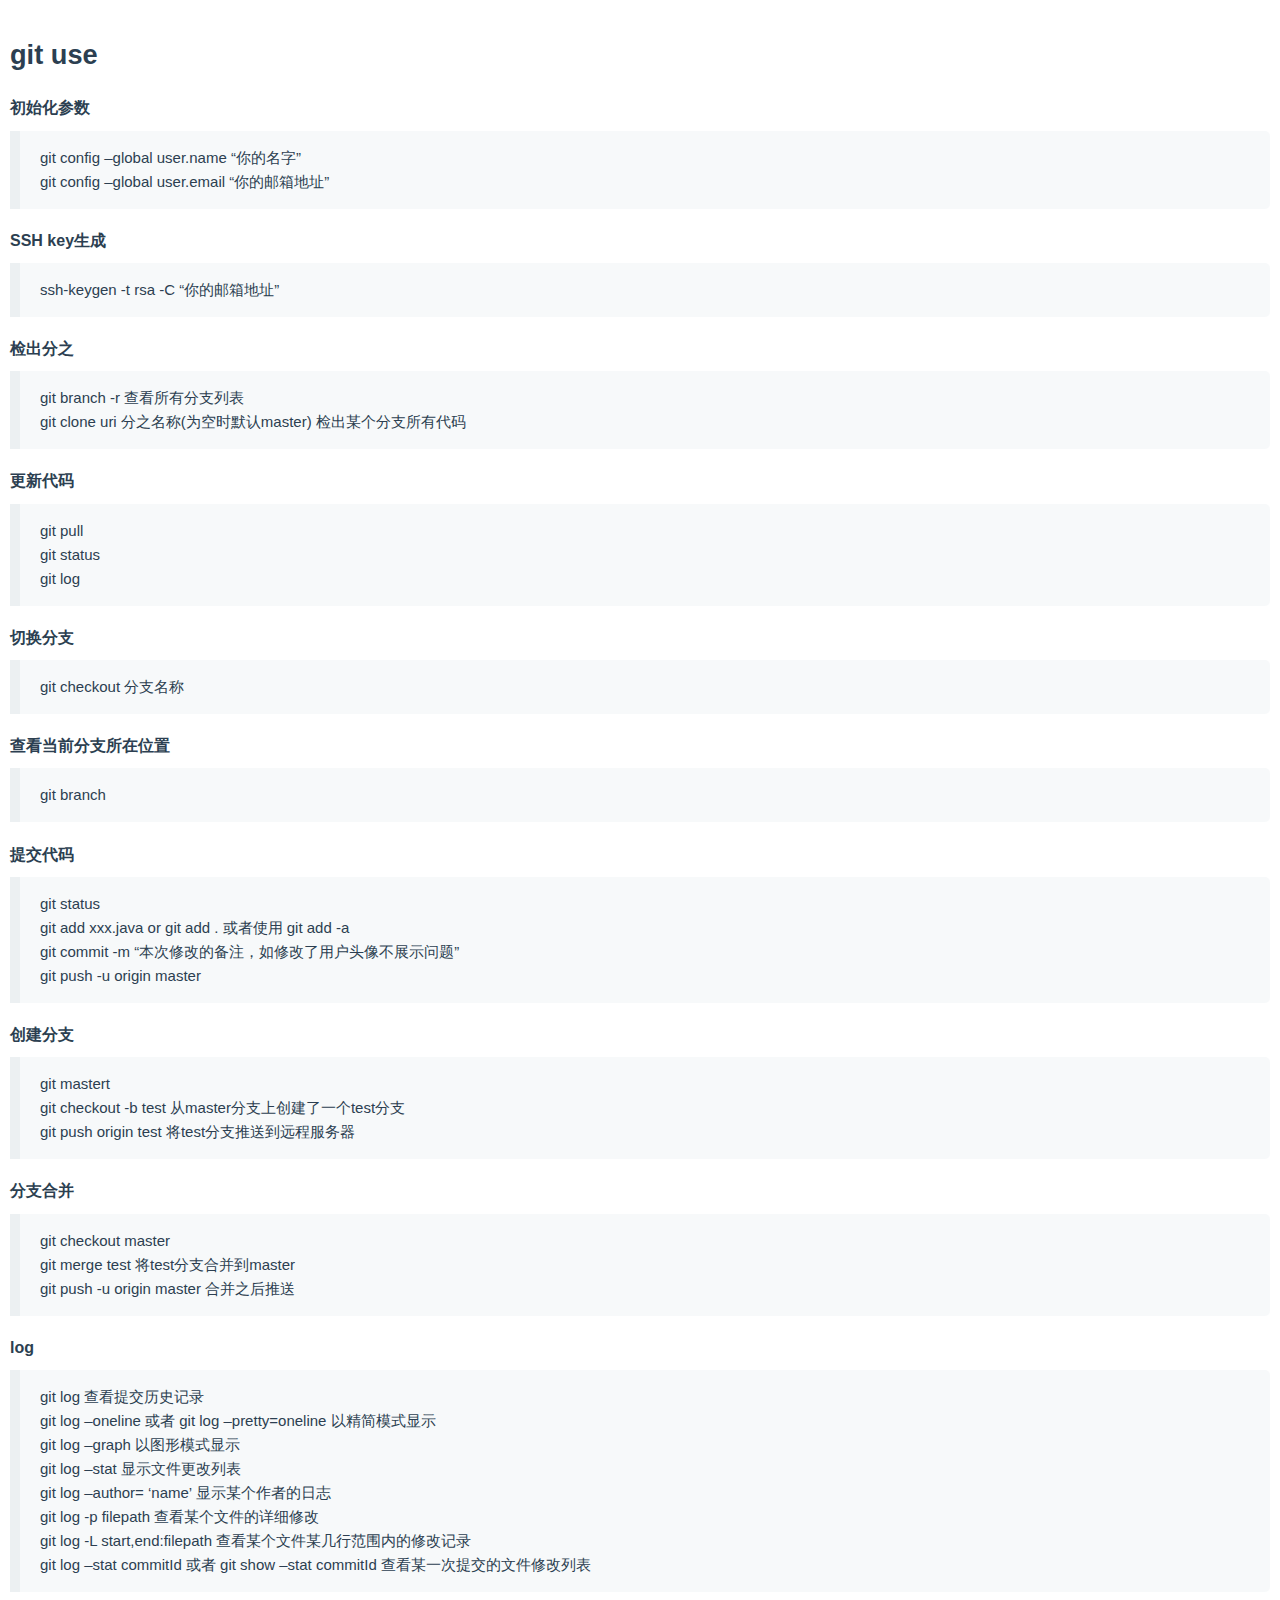
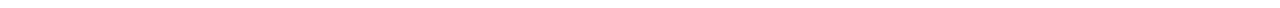
==== git.html @ 0f19e584 "Create git.html" ====
<!DOCTYPE html><html><head><title>git use</title><meta charset='utf-8'><link href='./marxico.css' rel='stylesheet'><style>
.note-content  {font-family: 'Helvetica Neue', Arial, 'Hiragino Sans GB', STHeiti, 'Microsoft YaHei', 'WenQuanYi Micro Hei', SimSun, Song, sans-serif;}

</style></head><body><div id='preview-contents' class='note-content'>
                        
                    

<h3 id="git-use">git use</h3>

<h5 id="初始化参数">初始化参数</h5>

<blockquote>
  <p>git config –global user.name “你的名字” <br>
  git config –global user.email “你的邮箱地址”</p>
</blockquote>

<h5 id="ssh-key生成">SSH key生成</h5>

<blockquote>
  <p>ssh-keygen -t rsa -C “你的邮箱地址”</p>
</blockquote>

<h5 id="检出分之">检出分之</h5>

<blockquote>
  <p>git branch -r  查看所有分支列表 <br>
  git clone uri  分之名称(为空时默认master)   检出某个分支所有代码</p>
</blockquote>

<h5 id="更新代码">更新代码</h5>

<blockquote>
  <p>git pull <br>
  git status  <br>
  git log</p>
</blockquote>

<h5 id="切换分支">切换分支</h5>

<blockquote>
  <p>git checkout 分支名称</p>
</blockquote>

<h5 id="查看当前分支所在位置">查看当前分支所在位置</h5>

<blockquote>
  <p>git branch</p>
</blockquote>

<h5 id="提交代码">提交代码</h5>

<blockquote>
  <p>git status <br>
  git add xxx.java  or git add  .  或者使用  git add -a <br>
   git commit -m “本次修改的备注，如修改了用户头像不展示问题” <br>
   git push -u origin master</p>
</blockquote>

<h5 id="创建分支">创建分支</h5>

<blockquote>
  <p>git mastert <br>
  git checkout -b test  从master分支上创建了一个test分支 <br>
  git push origin test 将test分支推送到远程服务器</p>
</blockquote>



<h5 id="分支合并">分支合并</h5>

<blockquote>
  <p>git checkout master  <br>
  git merge test   将test分支合并到master <br>
  git push -u origin master  合并之后推送</p>
</blockquote>



<h5 id="log">log</h5>

<blockquote>
  <p>git log 查看提交历史记录 <br>
  git log –oneline  或者 git log –pretty=oneline 以精简模式显示 <br>
  git log –graph 以图形模式显示 <br>
  git log –stat 显示文件更改列表 <br>
  git log –author= ‘name’ 显示某个作者的日志 <br>
  git log -p filepath 查看某个文件的详细修改 <br>
  git log -L start,end:filepath 查看某个文件某几行范围内的修改记录 <br>
   git log –stat commitId  或者 git show –stat commitId 查看某一次提交的文件修改列表  </p>
</blockquote></div></body></html>
---- marxico.css ----
.container{margin-right:auto;margin-left:auto;padding-left:15px;padding-right:15px}.container:before,.container:after{content:" ";display:table}.container:after{clear:both}.container:before,.container:after{content:" ";display:table}.container:after{clear:both}@media (min-width:768px){.container{width:750px}}@media (min-width:992px){.container{width:970px}}@media (min-width:1200px){.container{width:1170px}}.row{margin-left:-15px;margin-right:-15px}.row:before,.row:after{content:" ";display:table}.row:after{clear:both}.row:before,.row:after{content:" ";display:table}.row:after{clear:both}.col-xs-1, .col-sm-1, .col-md-1, .col-lg-1, .col-xs-2, .col-sm-2, .col-md-2, .col-lg-2, .col-xs-3, .col-sm-3, .col-md-3, .col-lg-3, .col-xs-4, .col-sm-4, .col-md-4, .col-lg-4, .col-xs-5, .col-sm-5, .col-md-5, .col-lg-5, .col-xs-6, .col-sm-6, .col-md-6, .col-lg-6, .col-xs-7, .col-sm-7, .col-md-7, .col-lg-7, .col-xs-8, .col-sm-8, .col-md-8, .col-lg-8, .col-xs-9, .col-sm-9, .col-md-9, .col-lg-9, .col-xs-10, .col-sm-10, .col-md-10, .col-lg-10, .col-xs-11, .col-sm-11, .col-md-11, .col-lg-11, .col-xs-12, .col-sm-12, .col-md-12, .col-lg-12{position:relative;min-height:1px;padding-left:15px;padding-right:15px}.col-xs-1, .col-xs-2, .col-xs-3, .col-xs-4, .col-xs-5, .col-xs-6, .col-xs-7, .col-xs-8, .col-xs-9, .col-xs-10, .col-xs-11, .col-xs-12{float:left}.col-xs-12{width:100%}.col-xs-11{width:91.66666667%}.col-xs-10{width:83.33333333%}.col-xs-9{width:75%}.col-xs-8{width:66.66666667%}.col-xs-7{width:58.33333333%}.col-xs-6{width:50%}.col-xs-5{width:41.66666667%}.col-xs-4{width:33.33333333%}.col-xs-3{width:25%}.col-xs-2{width:16.66666667%}.col-xs-1{width:8.33333333%}.col-xs-pull-12{right:100%}.col-xs-pull-11{right:91.66666667%}.col-xs-pull-10{right:83.33333333%}.col-xs-pull-9{right:75%}.col-xs-pull-8{right:66.66666667%}.col-xs-pull-7{right:58.33333333%}.col-xs-pull-6{right:50%}.col-xs-pull-5{right:41.66666667%}.col-xs-pull-4{right:33.33333333%}.col-xs-pull-3{right:25%}.col-xs-pull-2{right:16.66666667%}.col-xs-pull-1{right:8.33333333%}.col-xs-pull-0{right:0}.col-xs-push-12{left:100%}.col-xs-push-11{left:91.66666667%}.col-xs-push-10{left:83.33333333%}.col-xs-push-9{left:75%}.col-xs-push-8{left:66.66666667%}.col-xs-push-7{left:58.33333333%}.col-xs-push-6{left:50%}.col-xs-push-5{left:41.66666667%}.col-xs-push-4{left:33.33333333%}.col-xs-push-3{left:25%}.col-xs-push-2{left:16.66666667%}.col-xs-push-1{left:8.33333333%}.col-xs-push-0{left:0}.col-xs-offset-12{margin-left:100%}.col-xs-offset-11{margin-left:91.66666667%}.col-xs-offset-10{margin-left:83.33333333%}.col-xs-offset-9{margin-left:75%}.col-xs-offset-8{margin-left:66.66666667%}.col-xs-offset-7{margin-left:58.33333333%}.col-xs-offset-6{margin-left:50%}.col-xs-offset-5{margin-left:41.66666667%}.col-xs-offset-4{margin-left:33.33333333%}.col-xs-offset-3{margin-left:25%}.col-xs-offset-2{margin-left:16.66666667%}.col-xs-offset-1{margin-left:8.33333333%}.col-xs-offset-0{margin-left:0}@media (min-width:768px){.col-sm-1, .col-sm-2, .col-sm-3, .col-sm-4, .col-sm-5, .col-sm-6, .col-sm-7, .col-sm-8, .col-sm-9, .col-sm-10, .col-sm-11, .col-sm-12{float:left}.col-sm-12{width:100%}.col-sm-11{width:91.66666667%}.col-sm-10{width:83.33333333%}.col-sm-9{width:75%}.col-sm-8{width:66.66666667%}.col-sm-7{width:58.33333333%}.col-sm-6{width:50%}.col-sm-5{width:41.66666667%}.col-sm-4{width:33.33333333%}.col-sm-3{width:25%}.col-sm-2{width:16.66666667%}.col-sm-1{width:8.33333333%}.col-sm-pull-12{right:100%}.col-sm-pull-11{right:91.66666667%}.col-sm-pull-10{right:83.33333333%}.col-sm-pull-9{right:75%}.col-sm-pull-8{right:66.66666667%}.col-sm-pull-7{right:58.33333333%}.col-sm-pull-6{right:50%}.col-sm-pull-5{right:41.66666667%}.col-sm-pull-4{right:33.33333333%}.col-sm-pull-3{right:25%}.col-sm-pull-2{right:16.66666667%}.col-sm-pull-1{right:8.33333333%}.col-sm-pull-0{right:0}.col-sm-push-12{left:100%}.col-sm-push-11{left:91.66666667%}.col-sm-push-10{left:83.33333333%}.col-sm-push-9{left:75%}.col-sm-push-8{left:66.66666667%}.col-sm-push-7{left:58.33333333%}.col-sm-push-6{left:50%}.col-sm-push-5{left:41.66666667%}.col-sm-push-4{left:33.33333333%}.col-sm-push-3{left:25%}.col-sm-push-2{left:16.66666667%}.col-sm-push-1{left:8.33333333%}.col-sm-push-0{left:0}.col-sm-offset-12{margin-left:100%}.col-sm-offset-11{margin-left:91.66666667%}.col-sm-offset-10{margin-left:83.33333333%}.col-sm-offset-9{margin-left:75%}.col-sm-offset-8{margin-left:66.66666667%}.col-sm-offset-7{margin-left:58.33333333%}.col-sm-offset-6{margin-left:50%}.col-sm-offset-5{margin-left:41.66666667%}.col-sm-offset-4{margin-left:33.33333333%}.col-sm-offset-3{margin-left:25%}.col-sm-offset-2{margin-left:16.66666667%}.col-sm-offset-1{margin-left:8.33333333%}.col-sm-offset-0{margin-left:0}}@media (min-width:992px){.col-md-1, .col-md-2, .col-md-3, .col-md-4, .col-md-5, .col-md-6, .col-md-7, .col-md-8, .col-md-9, .col-md-10, .col-md-11, .col-md-12{float:left}.col-md-12{width:100%}.col-md-11{width:91.66666667%}.col-md-10{width:83.33333333%}.col-md-9{width:75%}.col-md-8{width:66.66666667%}.col-md-7{width:58.33333333%}.col-md-6{width:50%}.col-md-5{width:41.66666667%}.col-md-4{width:33.33333333%}.col-md-3{width:25%}.col-md-2{width:16.66666667%}.col-md-1{width:8.33333333%}.col-md-pull-12{right:100%}.col-md-pull-11{right:91.66666667%}.col-md-pull-10{right:83.33333333%}.col-md-pull-9{right:75%}.col-md-pull-8{right:66.66666667%}.col-md-pull-7{right:58.33333333%}.col-md-pull-6{right:50%}.col-md-pull-5{right:41.66666667%}.col-md-pull-4{right:33.33333333%}.col-md-pull-3{right:25%}.col-md-pull-2{right:16.66666667%}.col-md-pull-1{right:8.33333333%}.col-md-pull-0{right:0}.col-md-push-12{left:100%}.col-md-push-11{left:91.66666667%}.col-md-push-10{left:83.33333333%}.col-md-push-9{left:75%}.col-md-push-8{left:66.66666667%}.col-md-push-7{left:58.33333333%}.col-md-push-6{left:50%}.col-md-push-5{left:41.66666667%}.col-md-push-4{left:33.33333333%}.col-md-push-3{left:25%}.col-md-push-2{left:16.66666667%}.col-md-push-1{left:8.33333333%}.col-md-push-0{left:0}.col-md-offset-12{margin-left:100%}.col-md-offset-11{margin-left:91.66666667%}.col-md-offset-10{margin-left:83.33333333%}.col-md-offset-9{margin-left:75%}.col-md-offset-8{margin-left:66.66666667%}.col-md-offset-7{margin-left:58.33333333%}.col-md-offset-6{margin-left:50%}.col-md-offset-5{margin-left:41.66666667%}.col-md-offset-4{margin-left:33.33333333%}.col-md-offset-3{margin-left:25%}.col-md-offset-2{margin-left:16.66666667%}.col-md-offset-1{margin-left:8.33333333%}.col-md-offset-0{margin-left:0}}@media (min-width:1200px){.col-lg-1, .col-lg-2, .col-lg-3, .col-lg-4, .col-lg-5, .col-lg-6, .col-lg-7, .col-lg-8, .col-lg-9, .col-lg-10, .col-lg-11, .col-lg-12{float:left}.col-lg-12{width:100%}.col-lg-11{width:91.66666667%}.col-lg-10{width:83.33333333%}.col-lg-9{width:75%}.col-lg-8{width:66.66666667%}.col-lg-7{width:58.33333333%}.col-lg-6{width:50%}.col-lg-5{width:41.66666667%}.col-lg-4{width:33.33333333%}.col-lg-3{width:25%}.col-lg-2{width:16.66666667%}.col-lg-1{width:8.33333333%}.col-lg-pull-12{right:100%}.col-lg-pull-11{right:91.66666667%}.col-lg-pull-10{right:83.33333333%}.col-lg-pull-9{right:75%}.col-lg-pull-8{right:66.66666667%}.col-lg-pull-7{right:58.33333333%}.col-lg-pull-6{right:50%}.col-lg-pull-5{right:41.66666667%}.col-lg-pull-4{right:33.33333333%}.col-lg-pull-3{right:25%}.col-lg-pull-2{right:16.66666667%}.col-lg-pull-1{right:8.33333333%}.col-lg-pull-0{right:0}.col-lg-push-12{left:100%}.col-lg-push-11{left:91.66666667%}.col-lg-push-10{left:83.33333333%}.col-lg-push-9{left:75%}.col-lg-push-8{left:66.66666667%}.col-lg-push-7{left:58.33333333%}.col-lg-push-6{left:50%}.col-lg-push-5{left:41.66666667%}.col-lg-push-4{left:33.33333333%}.col-lg-push-3{left:25%}.col-lg-push-2{left:16.66666667%}.col-lg-push-1{left:8.33333333%}.col-lg-push-0{left:0}.col-lg-offset-12{margin-left:100%}.col-lg-offset-11{margin-left:91.66666667%}.col-lg-offset-10{margin-left:83.33333333%}.col-lg-offset-9{margin-left:75%}.col-lg-offset-8{margin-left:66.66666667%}.col-lg-offset-7{margin-left:58.33333333%}.col-lg-offset-6{margin-left:50%}.col-lg-offset-5{margin-left:41.66666667%}.col-lg-offset-4{margin-left:33.33333333%}.col-lg-offset-3{margin-left:25%}.col-lg-offset-2{margin-left:16.66666667%}.col-lg-offset-1{margin-left:8.33333333%}.col-lg-offset-0{margin-left:0}}table{max-width:100%;background-color:transparent}th{text-align:left}.table{width:100%;margin-bottom:21px}.table>thead>tr>th,.table>tbody>tr>th,.table>tfoot>tr>th,.table>thead>tr>td,.table>tbody>tr>td,.table>tfoot>tr>td{padding:8px;line-height:1.45;vertical-align:top;border-top:1px solid #ddd}.table>thead>tr>th{vertical-align:bottom;border-bottom:2px solid #ddd}.table>caption+thead>tr:first-child>th,.table>colgroup+thead>tr:first-child>th,.table>thead:first-child>tr:first-child>th,.table>caption+thead>tr:first-child>td,.table>colgroup+thead>tr:first-child>td,.table>thead:first-child>tr:first-child>td{border-top:0}.table>tbody+tbody{border-top:2px solid #ddd}.table .table{background-color:none}.table-condensed>thead>tr>th,.table-condensed>tbody>tr>th,.table-condensed>tfoot>tr>th,.table-condensed>thead>tr>td,.table-condensed>tbody>tr>td,.table-condensed>tfoot>tr>td{padding:5px}.table-bordered{border:1px solid #ddd}.table-bordered>thead>tr>th,.table-bordered>tbody>tr>th,.table-bordered>tfoot>tr>th,.table-bordered>thead>tr>td,.table-bordered>tbody>tr>td,.table-bordered>tfoot>tr>td{border:1px solid #ddd}.table-bordered>thead>tr>th,.table-bordered>thead>tr>td{border-bottom-width:2px}.table-striped>tbody>tr:nth-child(odd)>td,.table-striped>tbody>tr:nth-child(odd)>th{background-color:#f9f9f9}.table-hover>tbody>tr:hover>td,.table-hover>tbody>tr:hover>th{background-color:#f5f5f5}table col[class*="col-"]{position:static;float:none;display:table-column}table td[class*="col-"],table th[class*="col-"]{float:none;display:table-cell}.table>thead>tr>.active,.table>tbody>tr>.active,.table>tfoot>tr>.active,.table>thead>.active>td,.table>tbody>.active>td,.table>tfoot>.active>td,.table>thead>.active>th,.table>tbody>.active>th,.table>tfoot>.active>th{background-color:#f5f5f5}.table-hover>tbody>tr>.active:hover,.table-hover>tbody>.active:hover>td,.table-hover>tbody>.active:hover>th{background-color:#e8e8e8}.table>thead>tr>.success,.table>tbody>tr>.success,.table>tfoot>tr>.success,.table>thead>.success>td,.table>tbody>.success>td,.table>tfoot>.success>td,.table>thead>.success>th,.table>tbody>.success>th,.table>tfoot>.success>th{background-color:#dff0d8}.table-hover>tbody>tr>.success:hover,.table-hover>tbody>.success:hover>td,.table-hover>tbody>.success:hover>th{background-color:#d0e9c6}.table>thead>tr>.danger,.table>tbody>tr>.danger,.table>tfoot>tr>.danger,.table>thead>.danger>td,.table>tbody>.danger>td,.table>tfoot>.danger>td,.table>thead>.danger>th,.table>tbody>.danger>th,.table>tfoot>.danger>th{background-color:rgba(232,76,61,0.1)}.table-hover>tbody>tr>.danger:hover,.table-hover>tbody>.danger:hover>td,.table-hover>tbody>.danger:hover>th{background-color:rgba(229,55,38,0.1)}.table>thead>tr>.warning,.table>tbody>tr>.warning,.table>tfoot>tr>.warning,.table>thead>.warning>td,.table>tbody>.warning>td,.table>tfoot>.warning>td,.table>thead>.warning>th,.table>tbody>.warning>th,.table>tfoot>.warning>th{background-color:rgba(255,209,0,0.12)}.table-hover>tbody>tr>.warning:hover,.table-hover>tbody>.warning:hover>td,.table-hover>tbody>.warning:hover>th{background-color:rgba(230,188,0,0.12)}@media (max-width:767px){.table-responsive{width:100%;margin-bottom:15.75px;overflow-y:hidden;overflow-x:scroll;-ms-overflow-style:-ms-autohiding-scrollbar;border:1px solid #ddd;-webkit-overflow-scrolling:touch}.table-responsive>.table{margin-bottom:0}.table-responsive>.table>thead>tr>th,.table-responsive>.table>tbody>tr>th,.table-responsive>.table>tfoot>tr>th,.table-responsive>.table>thead>tr>td,.table-responsive>.table>tbody>tr>td,.table-responsive>.table>tfoot>tr>td{white-space:nowrap}.table-responsive>.table-bordered{border:0}.table-responsive>.table-bordered>thead>tr>th:first-child,.table-responsive>.table-bordered>tbody>tr>th:first-child,.table-responsive>.table-bordered>tfoot>tr>th:first-child,.table-responsive>.table-bordered>thead>tr>td:first-child,.table-responsive>.table-bordered>tbody>tr>td:first-child,.table-responsive>.table-bordered>tfoot>tr>td:first-child{border-left:0}.table-responsive>.table-bordered>thead>tr>th:last-child,.table-responsive>.table-bordered>tbody>tr>th:last-child,.table-responsive>.table-bordered>tfoot>tr>th:last-child,.table-responsive>.table-bordered>thead>tr>td:last-child,.table-responsive>.table-bordered>tbody>tr>td:last-child,.table-responsive>.table-bordered>tfoot>tr>td:last-child{border-right:0}.table-responsive>.table-bordered>tbody>tr:last-child>th,.table-responsive>.table-bordered>tfoot>tr:last-child>th,.table-responsive>.table-bordered>tbody>tr:last-child>td,.table-responsive>.table-bordered>tfoot>tr:last-child>td{border-bottom:0}}fieldset{padding:0;margin:0;border:0}legend{display:block;width:100%;padding:0;margin-bottom:21px;font-size:22.5px;line-height:inherit;color:#333;border:0;border-bottom:1px solid #e5e5e5}label{display:inline-block;margin-bottom:5px;font-weight:bold}input[type="search"]{-webkit-box-sizing:border-box;-moz-box-sizing:border-box;box-sizing:border-box}input[type="radio"],input[type="checkbox"]{margin:4px 0 0;margin-top:1px \9;line-height:normal}input[type="file"]{display:block}select[multiple],select[size]{height:auto}select optgroup{font-size:inherit;font-style:inherit;font-family:inherit}input[type="file"]:focus,input[type="radio"]:focus,input[type="checkbox"]:focus{outline:thin dotted;outline:5px auto -webkit-focus-ring-color;outline-offset:-2px}input[type="number"]::-webkit-outer-spin-button,input[type="number"]::-webkit-inner-spin-button{height:auto}output{display:block;padding-top:7px;font-size:15px;line-height:1.45;color:#2c3f51;vertical-align:middle}.form-control{display:block;width:100%;height:42px;padding:6px 12px;font-size:15px;line-height:1.45;color:#2c3f51;vertical-align:middle;background-color:#fff;background-image:none;border:1px solid #dee6ed;border-radius:4px;-webkit-box-shadow:inset 0 1px 1px rgba(0,0,0,0.075);box-shadow:inset 0 1px 1px rgba(0,0,0,0.075);-webkit-transition:border-color ease-in-out .15s, box-shadow ease-in-out .15s;transition:border-color ease-in-out .15s, box-shadow ease-in-out .15s}.form-control:focus{border-color:#66afe9;outline:0;-webkit-box-shadow:inset 0 1px 1px rgba(0,0,0,.075), 0 0 8px rgba(102, 175, 233, 0.6);box-shadow:inset 0 1px 1px rgba(0,0,0,.075), 0 0 8px rgba(102, 175, 233, 0.6)}.form-control:focus{border-color:#dee6ed;outline:0;-webkit-box-shadow:inset 0 1px 1px rgba(0, 0, 0, 0.025), 0 0 12px -1px rgba(102, 128, 153, 0.6);box-shadow:inset 0 1px 1px rgba(0, 0, 0, 0.025), 0 0 12px -1px rgba(102, 128, 153, 0.6)}.form-control:focus{border-color:rgba(25,128,230,0.5);outline:0;-webkit-box-shadow:inset 0 1px 1px rgba(0, 0, 0, 0.025), 0 0 12px -1px #1980e6;box-shadow:inset 0 1px 1px rgba(0, 0, 0, 0.025), 0 0 12px -1px #1980e6}.form-control:-moz-placeholder{color:#d5dfe9}.form-control::-moz-placeholder{color:#d5dfe9;opacity:1}.form-control:-ms-input-placeholder{color:#d5dfe9}.form-control::-webkit-input-placeholder{color:#d5dfe9}.form-control[disabled],.form-control[readonly],fieldset[disabled] .form-control{cursor:not-allowed;background-color:none}textarea.form-control{height:auto}.form-group{margin-bottom:15px}.radio,.checkbox{display:block;min-height:21px;margin-top:10px;margin-bottom:10px;padding-left:20px;vertical-align:middle}.radio label,.checkbox label{display:inline;margin-bottom:0;font-weight:normal;cursor:pointer}.radio input[type="radio"],.radio-inline input[type="radio"],.checkbox input[type="checkbox"],.checkbox-inline input[type="checkbox"]{float:left;margin-left:-20px}.radio+.radio,.checkbox+.checkbox{margin-top:-5px}.radio-inline,.checkbox-inline{display:inline-block;padding-left:20px;margin-bottom:0;vertical-align:middle;font-weight:normal;cursor:pointer}.radio-inline+.radio-inline,.checkbox-inline+.checkbox-inline{margin-top:0;margin-left:10px}input[type="radio"][disabled],input[type="checkbox"][disabled],.radio[disabled],.radio-inline[disabled],.checkbox[disabled],.checkbox-inline[disabled],fieldset[disabled] input[type="radio"],fieldset[disabled] input[type="checkbox"],fieldset[disabled] .radio,fieldset[disabled] .radio-inline,fieldset[disabled] .checkbox,fieldset[disabled] .checkbox-inline{cursor:not-allowed}.input-sm{height:31px;padding:5px 10px;font-size:13px;line-height:1.5;border-radius:3px}select.input-sm{height:31px;line-height:31px}textarea.input-sm{height:auto}.input-lg{height:48px;padding:10px 16px;font-size:19px;line-height:1.33;border-radius:6px}select.input-lg{height:48px;line-height:48px}textarea.input-lg{height:auto}.has-warning .help-block,.has-warning .control-label,.has-warning .radio,.has-warning .checkbox,.has-warning .radio-inline,.has-warning .checkbox-inline{color:#b89600}.has-warning .form-control{border-color:#b89600;-webkit-box-shadow:inset 0 1px 1px rgba(0,0,0,0.075);box-shadow:inset 0 1px 1px rgba(0,0,0,0.075)}.has-warning .form-control:focus{border-color:#856d00;-webkit-box-shadow:inset 0 1px 1px rgba(0,0,0,0.075),0 0 6px #ffd61f;box-shadow:inset 0 1px 1px rgba(0,0,0,0.075),0 0 6px #ffd61f}.has-warning .input-group-addon{color:#b89600;border-color:#b89600;background-color:rgba(255,209,0,0.12)}.has-error .help-block,.has-error .control-label,.has-error .radio,.has-error .checkbox,.has-error .radio-inline,.has-error .checkbox-inline{color:#d82a1a}.has-error .form-control{border-color:#d82a1a;-webkit-box-shadow:inset 0 1px 1px rgba(0,0,0,0.075);box-shadow:inset 0 1px 1px rgba(0,0,0,0.075)}.has-error .form-control:focus{border-color:#ab2114;-webkit-box-shadow:inset 0 1px 1px rgba(0,0,0,0.075),0 0 6px #ed766b;box-shadow:inset 0 1px 1px rgba(0,0,0,0.075),0 0 6px #ed766b}.has-error .input-group-addon{color:#d82a1a;border-color:#d82a1a;background-color:rgba(232,76,61,0.1)}.has-success .help-block,.has-success .control-label,.has-success .radio,.has-success .checkbox,.has-success .radio-inline,.has-success .checkbox-inline{color:#3c763d}.has-success .form-control{border-color:#3c763d;-webkit-box-shadow:inset 0 1px 1px rgba(0,0,0,0.075);box-shadow:inset 0 1px 1px rgba(0,0,0,0.075)}.has-success .form-control:focus{border-color:#2b542c;-webkit-box-shadow:inset 0 1px 1px rgba(0,0,0,0.075),0 0 6px #67b168;box-shadow:inset 0 1px 1px rgba(0,0,0,0.075),0 0 6px #67b168}.has-success .input-group-addon{color:#3c763d;border-color:#3c763d;background-color:#dff0d8}.form-control-static{margin-bottom:0}.help-block{display:block;margin-top:5px;margin-bottom:10px;color:#587ea4}@media (min-width:768px){.form-inline .form-group{display:inline-block;margin-bottom:0;vertical-align:middle}.form-inline .form-control{display:inline-block}.form-inline select.form-control{width:auto}.form-inline .radio,.form-inline .checkbox{display:inline-block;margin-top:0;margin-bottom:0;padding-left:0}.form-inline .radio input[type="radio"],.form-inline .checkbox input[type="checkbox"]{float:none;margin-left:0}}.form-horizontal .control-label,.form-horizontal .radio,.form-horizontal .checkbox,.form-horizontal .radio-inline,.form-horizontal .checkbox-inline{margin-top:0;margin-bottom:0;padding-top:7px}.form-horizontal .radio,.form-horizontal .checkbox{min-height:28px}.form-horizontal .form-group{margin-left:-15px;margin-right:-15px}.form-horizontal .form-group:before,.form-horizontal .form-group:after{content:" ";display:table}.form-horizontal .form-group:after{clear:both}.form-horizontal .form-group:before,.form-horizontal .form-group:after{content:" ";display:table}.form-horizontal .form-group:after{clear:both}.form-horizontal .form-control-static{padding-top:7px}@media (min-width:768px){.form-horizontal .control-label{text-align:right}}.btn{display:inline-block;margin-bottom:0;font-weight:normal;text-align:center;vertical-align:middle;cursor:pointer;background-image:none;border:1px solid transparent;white-space:nowrap;padding:6px 12px;font-size:15px;line-height:1.45;border-radius:4px;-webkit-user-select:none;-moz-user-select:none;-ms-user-select:none;-o-user-select:none;user-select:none}.btn:focus{outline:thin dotted;outline:5px auto -webkit-focus-ring-color;outline-offset:-2px}.btn:hover,.btn:focus{color:#425e7b;text-decoration:none}.btn:active,.btn.active{outline:0;background-image:none;-webkit-box-shadow:inset 0 3px 5px rgba(0,0,0,0.125);box-shadow:inset 0 3px 5px rgba(0,0,0,0.125)}.btn.disabled,.btn[disabled],fieldset[disabled] .btn{cursor:not-allowed;pointer-events:none;opacity:.65;-ms-filter:progid:DXImageTransform.Microsoft.Alpha(Opacity=65);filter:alpha(opacity=65);-webkit-box-shadow:none;box-shadow:none}.btn-default{color:#425e7b;background-color:rgba(0,0,0,0);border-color:rgba(0,0,0,0)}.btn-default:hover,.btn-default:focus,.btn-default:active,.btn-default.active,.open .dropdown-toggle.btn-default{color:#425e7b;background-color:rgba(0,0,0,0);border-color:rgba(0,0,0,0)}.btn-default:active,.btn-default.active,.open .dropdown-toggle.btn-default{background-image:none}.btn-default.disabled,.btn-default[disabled],fieldset[disabled] .btn-default,.btn-default.disabled:hover,.btn-default[disabled]:hover,fieldset[disabled] .btn-default:hover,.btn-default.disabled:focus,.btn-default[disabled]:focus,fieldset[disabled] .btn-default:focus,.btn-default.disabled:active,.btn-default[disabled]:active,fieldset[disabled] .btn-default:active,.btn-default.disabled.active,.btn-default[disabled].active,fieldset[disabled] .btn-default.active{background-color:rgba(0,0,0,0);border-color:rgba(0,0,0,0)}.btn-default .badge{color:rgba(0,0,0,0);background-color:#fff}.btn-primary{color:#425e7b;background-color:#e4ebf1;border-color:rgba(0,128,255,0.05)}.btn-primary:hover,.btn-primary:focus,.btn-primary:active,.btn-primary.active,.open .dropdown-toggle.btn-primary{color:#425e7b;background-color:#cad6e2;border-color:rgba(0,97,194,0.05)}.btn-primary:active,.btn-primary.active,.open .dropdown-toggle.btn-primary{background-image:none}.btn-primary.disabled,.btn-primary[disabled],fieldset[disabled] .btn-primary,.btn-primary.disabled:hover,.btn-primary[disabled]:hover,fieldset[disabled] .btn-primary:hover,.btn-primary.disabled:focus,.btn-primary[disabled]:focus,fieldset[disabled] .btn-primary:focus,.btn-primary.disabled:active,.btn-primary[disabled]:active,fieldset[disabled] .btn-primary:active,.btn-primary.disabled.active,.btn-primary[disabled].active,fieldset[disabled] .btn-primary.active{background-color:#e4ebf1;border-color:rgba(0,128,255,0.05)}.btn-primary .badge{color:#e4ebf1;background-color:#fff}.btn-warning{color:#fff;background-color:#f0ad4e;border-color:#eea236}.btn-warning:hover,.btn-warning:focus,.btn-warning:active,.btn-warning.active,.open .dropdown-toggle.btn-warning{color:#fff;background-color:#ed9c28;border-color:#d58512}.btn-warning:active,.btn-warning.active,.open .dropdown-toggle.btn-warning{background-image:none}.btn-warning.disabled,.btn-warning[disabled],fieldset[disabled] .btn-warning,.btn-warning.disabled:hover,.btn-warning[disabled]:hover,fieldset[disabled] .btn-warning:hover,.btn-warning.disabled:focus,.btn-warning[disabled]:focus,fieldset[disabled] .btn-warning:focus,.btn-warning.disabled:active,.btn-warning[disabled]:active,fieldset[disabled] .btn-warning:active,.btn-warning.disabled.active,.btn-warning[disabled].active,fieldset[disabled] .btn-warning.active{background-color:#f0ad4e;border-color:#eea236}.btn-warning .badge{color:#f0ad4e;background-color:#fff}.btn-danger{color:#fff;background-color:#d9534f;border-color:#d43f3a}.btn-danger:hover,.btn-danger:focus,.btn-danger:active,.btn-danger.active,.open .dropdown-toggle.btn-danger{color:#fff;background-color:#d2322d;border-color:#ac2925}.btn-danger:active,.btn-danger.active,.open .dropdown-toggle.btn-danger{background-image:none}.btn-danger.disabled,.btn-danger[disabled],fieldset[disabled] .btn-danger,.btn-danger.disabled:hover,.btn-danger[disabled]:hover,fieldset[disabled] .btn-danger:hover,.btn-danger.disabled:focus,.btn-danger[disabled]:focus,fieldset[disabled] .btn-danger:focus,.btn-danger.disabled:active,.btn-danger[disabled]:active,fieldset[disabled] .btn-danger:active,.btn-danger.disabled.active,.btn-danger[disabled].active,fieldset[disabled] .btn-danger.active{background-color:#d9534f;border-color:#d43f3a}.btn-danger .badge{color:#d9534f;background-color:#fff}.btn-success{color:#364d63;background-color:rgba(0,0,0,0);border-color:rgba(0,0,0,0)}.btn-success:hover,.btn-success:focus,.btn-success:active,.btn-success.active,.open .dropdown-toggle.btn-success{color:#364d63;background-color:rgba(0,0,0,0);border-color:rgba(0,0,0,0)}.btn-success:active,.btn-success.active,.open .dropdown-toggle.btn-success{background-image:none}.btn-success.disabled,.btn-success[disabled],fieldset[disabled] .btn-success,.btn-success.disabled:hover,.btn-success[disabled]:hover,fieldset[disabled] .btn-success:hover,.btn-success.disabled:focus,.btn-success[disabled]:focus,fieldset[disabled] .btn-success:focus,.btn-success.disabled:active,.btn-success[disabled]:active,fieldset[disabled] .btn-success:active,.btn-success.disabled.active,.btn-success[disabled].active,fieldset[disabled] .btn-success.active{background-color:rgba(0,0,0,0);border-color:rgba(0,0,0,0)}.btn-success .badge{color:rgba(0,0,0,0);background-color:#fff}.btn-info{color:rgba(102,128,153,0.35);background-color:rgba(0,0,0,0);border-color:rgba(0,0,0,0)}.btn-info:hover,.btn-info:focus,.btn-info:active,.btn-info.active,.open .dropdown-toggle.btn-info{color:rgba(102,128,153,0.35);background-color:rgba(0,0,0,0);border-color:rgba(0,0,0,0)}.btn-info:active,.btn-info.active,.open .dropdown-toggle.btn-info{background-image:none}.btn-info.disabled,.btn-info[disabled],fieldset[disabled] .btn-info,.btn-info.disabled:hover,.btn-info[disabled]:hover,fieldset[disabled] .btn-info:hover,.btn-info.disabled:focus,.btn-info[disabled]:focus,fieldset[disabled] .btn-info:focus,.btn-info.disabled:active,.btn-info[disabled]:active,fieldset[disabled] .btn-info:active,.btn-info.disabled.active,.btn-info[disabled].active,fieldset[disabled] .btn-info.active{background-color:rgba(0,0,0,0);border-color:rgba(0,0,0,0)}.btn-info .badge{color:rgba(0,0,0,0);background-color:#fff}.btn-link{color:#1980e6;font-weight:normal;cursor:pointer;border-radius:0}.btn-link,.btn-link:active,.btn-link[disabled],fieldset[disabled] .btn-link{background-color:transparent;-webkit-box-shadow:none;box-shadow:none}.btn-link,.btn-link:hover,.btn-link:focus,.btn-link:active{border-color:transparent}.btn-link:hover,.btn-link:focus{color:#0f4d8a;text-decoration:underline;background-color:transparent}.btn-link[disabled]:hover,fieldset[disabled] .btn-link:hover,.btn-link[disabled]:focus,fieldset[disabled] .btn-link:focus{color:#999;text-decoration:none}.btn-lg{padding:10px 16px;font-size:19px;line-height:1.33;border-radius:6px}.btn-sm{padding:5px 10px;font-size:13px;line-height:1.5;border-radius:3px}.btn-xs{padding:1px 5px;font-size:13px;line-height:1.5;border-radius:3px}.btn-block{display:block;width:100%;padding-left:0;padding-right:0}.btn-block+.btn-block{margin-top:5px}input[type="submit"].btn-block,input[type="reset"].btn-block,input[type="button"].btn-block{width:100%}.fade{opacity:0;-webkit-transition:opacity .15s linear;transition:opacity .15s linear}.fade.in{opacity:1}.collapse{display:none}.collapse.in{display:block}.collapsing{position:relative;height:0;overflow:hidden;-webkit-transition:height .35s ease;transition:height .35s ease}@font-face{font-family:'Glyphicons Halflings';src:url('../fonts/glyphicons-halflings-regular.eot');src:url('../fonts/glyphicons-halflings-regular.eot?#iefix') format('embedded-opentype'),url('../fonts/glyphicons-halflings-regular.woff') format('woff'),url('../fonts/glyphicons-halflings-regular.ttf') format('truetype'),url('../fonts/glyphicons-halflings-regular.svg#glyphicons-halflingsregular') format('svg')}.glyphicon{position:relative;top:1px;display:inline-block;font-family:'Glyphicons Halflings';font-style:normal;font-weight:normal;line-height:1;-webkit-font-smoothing:antialiased;-moz-osx-font-smoothing:grayscale}.glyphicon:empty{width:1em}.glyphicon-asterisk:before{content:"\2a"}.glyphicon-plus:before{content:"\2b"}.glyphicon-euro:before{content:"\20ac"}.glyphicon-minus:before{content:"\2212"}.glyphicon-cloud:before{content:"\2601"}.glyphicon-envelope:before{content:"\2709"}.glyphicon-pencil:before{content:"\270f"}.glyphicon-glass:before{content:"\e001"}.glyphicon-music:before{content:"\e002"}.glyphicon-search:before{content:"\e003"}.glyphicon-heart:before{content:"\e005"}.glyphicon-star:before{content:"\e006"}.glyphicon-star-empty:before{content:"\e007"}.glyphicon-user:before{content:"\e008"}.glyphicon-film:before{content:"\e009"}.glyphicon-th-large:before{content:"\e010"}.glyphicon-th:before{content:"\e011"}.glyphicon-th-list:before{content:"\e012"}.glyphicon-ok:before{content:"\e013"}.glyphicon-remove:before{content:"\e014"}.glyphicon-zoom-in:before{content:"\e015"}.glyphicon-zoom-out:before{content:"\e016"}.glyphicon-off:before{content:"\e017"}.glyphicon-signal:before{content:"\e018"}.glyphicon-cog:before{content:"\e019"}.glyphicon-trash:before{content:"\e020"}.glyphicon-home:before{content:"\e021"}.glyphicon-file:before{content:"\e022"}.glyphicon-time:before{content:"\e023"}.glyphicon-road:before{content:"\e024"}.glyphicon-download-alt:before{content:"\e025"}.glyphicon-download:before{content:"\e026"}.glyphicon-upload:before{content:"\e027"}.glyphicon-inbox:before{content:"\e028"}.glyphicon-play-circle:before{content:"\e029"}.glyphicon-repeat:before{content:"\e030"}.glyphicon-refresh:before{content:"\e031"}.glyphicon-list-alt:before{content:"\e032"}.glyphicon-lock:before{content:"\e033"}.glyphicon-flag:before{content:"\e034"}.glyphicon-headphones:before{content:"\e035"}.glyphicon-volume-off:before{content:"\e036"}.glyphicon-volume-down:before{content:"\e037"}.glyphicon-volume-up:before{content:"\e038"}.glyphicon-qrcode:before{content:"\e039"}.glyphicon-barcode:before{content:"\e040"}.glyphicon-tag:before{content:"\e041"}.glyphicon-tags:before{content:"\e042"}.glyphicon-book:before{content:"\e043"}.glyphicon-bookmark:before{content:"\e044"}.glyphicon-print:before{content:"\e045"}.glyphicon-camera:before{content:"\e046"}.glyphicon-font:before{content:"\e047"}.glyphicon-bold:before{content:"\e048"}.glyphicon-italic:before{content:"\e049"}.glyphicon-text-height:before{content:"\e050"}.glyphicon-text-width:before{content:"\e051"}.glyphicon-align-left:before{content:"\e052"}.glyphicon-align-center:before{content:"\e053"}.glyphicon-align-right:before{content:"\e054"}.glyphicon-align-justify:before{content:"\e055"}.glyphicon-list:before{content:"\e056"}.glyphicon-indent-left:before{content:"\e057"}.glyphicon-indent-right:before{content:"\e058"}.glyphicon-facetime-video:before{content:"\e059"}.glyphicon-picture:before{content:"\e060"}.glyphicon-map-marker:before{content:"\e062"}.glyphicon-adjust:before{content:"\e063"}.glyphicon-tint:before{content:"\e064"}.glyphicon-edit:before{content:"\e065"}.glyphicon-share:before{content:"\e066"}.glyphicon-check:before{content:"\e067"}.glyphicon-move:before{content:"\e068"}.glyphicon-step-backward:before{content:"\e069"}.glyphicon-fast-backward:before{content:"\e070"}.glyphicon-backward:before{content:"\e071"}.glyphicon-play:before{content:"\e072"}.glyphicon-pause:before{content:"\e073"}.glyphicon-stop:before{content:"\e074"}.glyphicon-forward:before{content:"\e075"}.glyphicon-fast-forward:before{content:"\e076"}.glyphicon-step-forward:before{content:"\e077"}.glyphicon-eject:before{content:"\e078"}.glyphicon-chevron-left:before{content:"\e079"}.glyphicon-chevron-right:before{content:"\e080"}.glyphicon-plus-sign:before{content:"\e081"}.glyphicon-minus-sign:before{content:"\e082"}.glyphicon-remove-sign:before{content:"\e083"}.glyphicon-ok-sign:before{content:"\e084"}.glyphicon-question-sign:before{content:"\e085"}.glyphicon-info-sign:before{content:"\e086"}.glyphicon-screenshot:before{content:"\e087"}.glyphicon-remove-circle:before{content:"\e088"}.glyphicon-ok-circle:before{content:"\e089"}.glyphicon-ban-circle:before{content:"\e090"}.glyphicon-arrow-left:before{content:"\e091"}.glyphicon-arrow-right:before{content:"\e092"}.glyphicon-arrow-up:before{content:"\e093"}.glyphicon-arrow-down:before{content:"\e094"}.glyphicon-share-alt:before{content:"\e095"}.glyphicon-resize-full:before{content:"\e096"}.glyphicon-resize-small:before{content:"\e097"}.glyphicon-exclamation-sign:before{content:"\e101"}.glyphicon-gift:before{content:"\e102"}.glyphicon-leaf:before{content:"\e103"}.glyphicon-fire:before{content:"\e104"}.glyphicon-eye-open:before{content:"\e105"}.glyphicon-eye-close:before{content:"\e106"}.glyphicon-warning-sign:before{content:"\e107"}.glyphicon-plane:before{content:"\e108"}.glyphicon-calendar:before{content:"\e109"}.glyphicon-random:before{content:"\e110"}.glyphicon-comment:before{content:"\e111"}.glyphicon-magnet:before{content:"\e112"}.glyphicon-chevron-up:before{content:"\e113"}.glyphicon-chevron-down:before{content:"\e114"}.glyphicon-retweet:before{content:"\e115"}.glyphicon-shopping-cart:before{content:"\e116"}.glyphicon-folder-close:before{content:"\e117"}.glyphicon-folder-open:before{content:"\e118"}.glyphicon-resize-vertical:before{content:"\e119"}.glyphicon-resize-horizontal:before{content:"\e120"}.glyphicon-hdd:before{content:"\e121"}.glyphicon-bullhorn:before{content:"\e122"}.glyphicon-bell:before{content:"\e123"}.glyphicon-certificate:before{content:"\e124"}.glyphicon-thumbs-up:before{content:"\e125"}.glyphicon-thumbs-down:before{content:"\e126"}.glyphicon-hand-right:before{content:"\e127"}.glyphicon-hand-left:before{content:"\e128"}.glyphicon-hand-up:before{content:"\e129"}.glyphicon-hand-down:before{content:"\e130"}.glyphicon-circle-arrow-right:before{content:"\e131"}.glyphicon-circle-arrow-left:before{content:"\e132"}.glyphicon-circle-arrow-up:before{content:"\e133"}.glyphicon-circle-arrow-down:before{content:"\e134"}.glyphicon-globe:before{content:"\e135"}.glyphicon-wrench:before{content:"\e136"}.glyphicon-tasks:before{content:"\e137"}.glyphicon-filter:before{content:"\e138"}.glyphicon-briefcase:before{content:"\e139"}.glyphicon-fullscreen:before{content:"\e140"}.glyphicon-dashboard:before{content:"\e141"}.glyphicon-paperclip:before{content:"\e142"}.glyphicon-heart-empty:before{content:"\e143"}.glyphicon-link:before{content:"\e144"}.glyphicon-phone:before{content:"\e145"}.glyphicon-pushpin:before{content:"\e146"}.glyphicon-usd:before{content:"\e148"}.glyphicon-gbp:before{content:"\e149"}.glyphicon-sort:before{content:"\e150"}.glyphicon-sort-by-alphabet:before{content:"\e151"}.glyphicon-sort-by-alphabet-alt:before{content:"\e152"}.glyphicon-sort-by-order:before{content:"\e153"}.glyphicon-sort-by-order-alt:before{content:"\e154"}.glyphicon-sort-by-attributes:before{content:"\e155"}.glyphicon-sort-by-attributes-alt:before{content:"\e156"}.glyphicon-unchecked:before{content:"\e157"}.glyphicon-expand:before{content:"\e158"}.glyphicon-collapse-down:before{content:"\e159"}.glyphicon-collapse-up:before{content:"\e160"}.glyphicon-log-in:before{content:"\e161"}.glyphicon-flash:before{content:"\e162"}.glyphicon-log-out:before{content:"\e163"}.glyphicon-new-window:before{content:"\e164"}.glyphicon-record:before{content:"\e165"}.glyphicon-save:before{content:"\e166"}.glyphicon-open:before{content:"\e167"}.glyphicon-saved:before{content:"\e168"}.glyphicon-import:before{content:"\e169"}.glyphicon-export:before{content:"\e170"}.glyphicon-send:before{content:"\e171"}.glyphicon-floppy-disk:before{content:"\e172"}.glyphicon-floppy-saved:before{content:"\e173"}.glyphicon-floppy-remove:before{content:"\e174"}.glyphicon-floppy-save:before{content:"\e175"}.glyphicon-floppy-open:before{content:"\e176"}.glyphicon-credit-card:before{content:"\e177"}.glyphicon-transfer:before{content:"\e178"}.glyphicon-cutlery:before{content:"\e179"}.glyphicon-header:before{content:"\e180"}.glyphicon-compressed:before{content:"\e181"}.glyphicon-earphone:before{content:"\e182"}.glyphicon-phone-alt:before{content:"\e183"}.glyphicon-tower:before{content:"\e184"}.glyphicon-stats:before{content:"\e185"}.glyphicon-sd-video:before{content:"\e186"}.glyphicon-hd-video:before{content:"\e187"}.glyphicon-subtitles:before{content:"\e188"}.glyphicon-sound-stereo:before{content:"\e189"}.glyphicon-sound-dolby:before{content:"\e190"}.glyphicon-sound-5-1:before{content:"\e191"}.glyphicon-sound-6-1:before{content:"\e192"}.glyphicon-sound-7-1:before{content:"\e193"}.glyphicon-copyright-mark:before{content:"\e194"}.glyphicon-registration-mark:before{content:"\e195"}.glyphicon-cloud-download:before{content:"\e197"}.glyphicon-cloud-upload:before{content:"\e198"}.glyphicon-tree-conifer:before{content:"\e199"}.glyphicon-tree-deciduous:before{content:"\e200"}.caret{display:inline-block;width:0;height:0;margin-left:2px;vertical-align:middle;border-top:4px solid;border-right:4px solid transparent;border-left:4px solid transparent}.dropdown{position:relative}.dropdown-toggle:focus{outline:0}.dropdown-menu{position:absolute;top:100%;left:0;z-index:1000;display:none;float:left;min-width:160px;padding:5px 0;margin:2px 0 0;list-style:none;font-size:15px;background-color:#fff;border:1px solid #ccc;border:1px solid #dee6ed;border-radius:4px;-webkit-box-shadow:0 6px 12px rgba(0,0,0,0.175);box-shadow:0 6px 12px rgba(0,0,0,0.175);background-clip:padding-box}.dropdown-menu.pull-right{right:0;left:auto}.dropdown-menu .divider{height:1px;margin:9.5px 0;overflow:hidden;background-color:#dee6ed}.dropdown-menu>li>a{display:block;padding:3px 20px;clear:both;font-weight:normal;line-height:1.45;color:#2c3f51;white-space:nowrap}.dropdown-menu>li>a:hover,.dropdown-menu>li>a:focus{text-decoration:none;color:#2d4053;background-color:rgba(102,128,153,0.04)}.dropdown-menu>.active>a,.dropdown-menu>.active>a:hover,.dropdown-menu>.active>a:focus{color:#fff;text-decoration:none;outline:0;background-color:#428bca}.dropdown-menu>.disabled>a,.dropdown-menu>.disabled>a:hover,.dropdown-menu>.disabled>a:focus{color:#d5dfe9}.dropdown-menu>.disabled>a:hover,.dropdown-menu>.disabled>a:focus{text-decoration:none;background-color:transparent;background-image:none;filter:progid:DXImageTransform.Microsoft.gradient(enabled = false);cursor:not-allowed}.open>.dropdown-menu{display:block}.open>a{outline:0}.dropdown-header{display:block;padding:3px 20px;font-size:13px;line-height:1.45;color:rgba(129,158,187,0.6)}.dropdown-backdrop{position:fixed;left:0;right:0;bottom:0;top:0;z-index:990}.pull-right>.dropdown-menu{right:0;left:auto}.dropup .caret,.navbar-fixed-bottom .dropdown .caret{border-top:0;border-bottom:4px solid;content:""}.dropup .dropdown-menu,.navbar-fixed-bottom .dropdown .dropdown-menu{top:auto;bottom:100%;margin-bottom:1px}@media (min-width:768px){.navbar-right .dropdown-menu{right:0;left:auto}}.btn-group,.btn-group-vertical{position:relative;display:inline-block;vertical-align:middle}.btn-group>.btn,.btn-group-vertical>.btn{position:relative;float:left}.btn-group>.btn:hover,.btn-group-vertical>.btn:hover,.btn-group>.btn:focus,.btn-group-vertical>.btn:focus,.btn-group>.btn:active,.btn-group-vertical>.btn:active,.btn-group>.btn.active,.btn-group-vertical>.btn.active{z-index:2}.btn-group>.btn:focus,.btn-group-vertical>.btn:focus{outline:none}.btn-group .btn+.btn,.btn-group .btn+.btn-group,.btn-group .btn-group+.btn,.btn-group .btn-group+.btn-group{margin-left:-1px}.btn-toolbar:before,.btn-toolbar:after{content:" ";display:table}.btn-toolbar:after{clear:both}.btn-toolbar:before,.btn-toolbar:after{content:" ";display:table}.btn-toolbar:after{clear:both}.btn-toolbar .btn-group{float:left}.btn-toolbar>.btn+.btn,.btn-toolbar>.btn-group+.btn,.btn-toolbar>.btn+.btn-group,.btn-toolbar>.btn-group+.btn-group{margin-left:5px}.btn-group>.btn:not(:first-child):not(:last-child):not(.dropdown-toggle){border-radius:0}.btn-group>.btn:first-child{margin-left:0}.btn-group>.btn:first-child:not(:last-child):not(.dropdown-toggle){border-bottom-right-radius:0;border-top-right-radius:0}.btn-group>.btn:last-child:not(:first-child),.btn-group>.dropdown-toggle:not(:first-child){border-bottom-left-radius:0;border-top-left-radius:0}.btn-group>.btn-group{float:left}.btn-group>.btn-group:not(:first-child):not(:last-child)>.btn{border-radius:0}.btn-group>.btn-group:first-child>.btn:last-child,.btn-group>.btn-group:first-child>.dropdown-toggle{border-bottom-right-radius:0;border-top-right-radius:0}.btn-group>.btn-group:last-child>.btn:first-child{border-bottom-left-radius:0;border-top-left-radius:0}.btn-group .dropdown-toggle:active,.btn-group.open .dropdown-toggle{outline:0}.btn-group-xs>.btn{padding:1px 5px;font-size:13px;line-height:1.5;border-radius:3px}.btn-group-sm>.btn{padding:5px 10px;font-size:13px;line-height:1.5;border-radius:3px}.btn-group-lg>.btn{padding:10px 16px;font-size:19px;line-height:1.33;border-radius:6px}.btn-group>.btn+.dropdown-toggle{padding-left:8px;padding-right:8px}.btn-group>.btn-lg+.dropdown-toggle{padding-left:12px;padding-right:12px}.btn-group.open .dropdown-toggle{-webkit-box-shadow:inset 0 3px 5px rgba(0,0,0,0.125);box-shadow:inset 0 3px 5px rgba(0,0,0,0.125)}.btn-group.open .dropdown-toggle.btn-link{-webkit-box-shadow:none;box-shadow:none}.btn .caret{margin-left:0}.btn-lg .caret{border-width:5px 5px 0;border-bottom-width:0}.dropup .btn-lg .caret{border-width:0 5px 5px}.btn-group-vertical>.btn,.btn-group-vertical>.btn-group,.btn-group-vertical>.btn-group>.btn{display:block;float:none;width:100%;max-width:100%}.btn-group-vertical>.btn-group:before,.btn-group-vertical>.btn-group:after{content:" ";display:table}.btn-group-vertical>.btn-group:after{clear:both}.btn-group-vertical>.btn-group:before,.btn-group-vertical>.btn-group:after{content:" ";display:table}.btn-group-vertical>.btn-group:after{clear:both}.btn-group-vertical>.btn-group>.btn{float:none}.btn-group-vertical>.btn+.btn,.btn-group-vertical>.btn+.btn-group,.btn-group-vertical>.btn-group+.btn,.btn-group-vertical>.btn-group+.btn-group{margin-top:-1px;margin-left:0}.btn-group-vertical>.btn:not(:first-child):not(:last-child){border-radius:0}.btn-group-vertical>.btn:first-child:not(:last-child){border-top-right-radius:4px;border-bottom-right-radius:0;border-bottom-left-radius:0}.btn-group-vertical>.btn:last-child:not(:first-child){border-bottom-left-radius:4px;border-top-right-radius:0;border-top-left-radius:0}.btn-group-vertical>.btn-group:not(:first-child):not(:last-child)>.btn{border-radius:0}.btn-group-vertical>.btn-group:first-child>.btn:last-child,.btn-group-vertical>.btn-group:first-child>.dropdown-toggle{border-bottom-right-radius:0;border-bottom-left-radius:0}.btn-group-vertical>.btn-group:last-child>.btn:first-child{border-top-right-radius:0;border-top-left-radius:0}.btn-group-justified{display:table;width:100%;table-layout:fixed;border-collapse:separate}.btn-group-justified>.btn,.btn-group-justified>.btn-group{float:none;display:table-cell;width:1%}.btn-group-justified>.btn-group .btn{width:100%}[data-toggle="buttons"]>.btn>input[type="radio"],[data-toggle="buttons"]>.btn>input[type="checkbox"]{display:none}.input-group{position:relative;display:table;border-collapse:separate}.input-group[class*="col-"]{float:none;padding-left:0;padding-right:0}.input-group .form-control{width:100%;margin-bottom:0}.input-group-lg>.form-control,.input-group-lg>.input-group-addon,.input-group-lg>.input-group-btn>.btn{height:48px;padding:10px 16px;font-size:19px;line-height:1.33;border-radius:6px}select.input-group-lg>.form-control,select.input-group-lg>.input-group-addon,select.input-group-lg>.input-group-btn>.btn{height:48px;line-height:48px}textarea.input-group-lg>.form-control,textarea.input-group-lg>.input-group-addon,textarea.input-group-lg>.input-group-btn>.btn{height:auto}.input-group-sm>.form-control,.input-group-sm>.input-group-addon,.input-group-sm>.input-group-btn>.btn{height:31px;padding:5px 10px;font-size:13px;line-height:1.5;border-radius:3px}select.input-group-sm>.form-control,select.input-group-sm>.input-group-addon,select.input-group-sm>.input-group-btn>.btn{height:31px;line-height:31px}textarea.input-group-sm>.form-control,textarea.input-group-sm>.input-group-addon,textarea.input-group-sm>.input-group-btn>.btn{height:auto}.input-group-addon,.input-group-btn,.input-group .form-control{display:table-cell}.input-group-addon:not(:first-child):not(:last-child),.input-group-btn:not(:first-child):not(:last-child),.input-group .form-control:not(:first-child):not(:last-child){border-radius:0}.input-group-addon,.input-group-btn{width:1%;white-space:nowrap;vertical-align:middle}.input-group-addon{padding:6px 12px;font-size:15px;font-weight:normal;line-height:1;color:#2c3f51;text-align:center;background-color:none;border:1px solid #dee6ed;border-radius:4px}.input-group-addon.input-sm{padding:5px 10px;font-size:13px;border-radius:3px}.input-group-addon.input-lg{padding:10px 16px;font-size:19px;border-radius:6px}.input-group-addon input[type="radio"],.input-group-addon input[type="checkbox"]{margin-top:0}.input-group .form-control:first-child,.input-group-addon:first-child,.input-group-btn:first-child>.btn,.input-group-btn:first-child>.dropdown-toggle,.input-group-btn:last-child>.btn:not(:last-child):not(.dropdown-toggle){border-bottom-right-radius:0;border-top-right-radius:0}.input-group-addon:first-child{border-right:0}.input-group .form-control:last-child,.input-group-addon:last-child,.input-group-btn:last-child>.btn,.input-group-btn:last-child>.dropdown-toggle,.input-group-btn:first-child>.btn:not(:first-child){border-bottom-left-radius:0;border-top-left-radius:0}.input-group-addon:last-child{border-left:0}.input-group-btn{position:relative;white-space:nowrap}.input-group-btn:first-child>.btn{margin-right:-1px}.input-group-btn:last-child>.btn{margin-left:-1px}.input-group-btn>.btn{position:relative}.input-group-btn>.btn+.btn{margin-left:-4px}.input-group-btn>.btn:hover,.input-group-btn>.btn:active{z-index:2}.nav{margin-bottom:0;padding-left:0;list-style:none}.nav:before,.nav:after{content:" ";display:table}.nav:after{clear:both}.nav:before,.nav:after{content:" ";display:table}.nav:after{clear:both}.nav>li{position:relative;display:block}.nav>li>a{position:relative;display:block;padding:10px 15px}.nav>li>a:hover,.nav>li>a:focus{text-decoration:none;background-color:rgba(102,128,153,0.04)}.nav>li.disabled>a{color:#d5dfe9}.nav>li.disabled>a:hover,.nav>li.disabled>a:focus{color:#d5dfe9;text-decoration:none;background-color:transparent;cursor:not-allowed}.nav .open>a,.nav .open>a:hover,.nav .open>a:focus{background-color:rgba(102,128,153,0.04);border-color:#1980e6}.nav .nav-divider{height:1px;margin:9.5px 0;overflow:hidden;background-color:#e5e5e5}.nav>li>a>img{max-width:none}.nav-tabs{border-bottom:1px solid rgba(0,0,0,0)}.nav-tabs>li{float:left;margin-bottom:-1px}.nav-tabs>li>a{margin-right:2px;line-height:1.45;border:1px solid transparent;border-radius:4px 4px 0 0}.nav-tabs>li>a:hover{border-color:rgba(0,0,0,0) rgba(0,0,0,0) rgba(0,0,0,0)}.nav-tabs>li.active>a,.nav-tabs>li.active>a:hover,.nav-tabs>li.active>a:focus{color:#555;background-color:none;border:1px solid #ddd;border-bottom-color:transparent;cursor:default}.nav-tabs.nav-justified{width:100%;border-bottom:0}.nav-tabs.nav-justified>li{float:none}.nav-tabs.nav-justified>li>a{text-align:center;margin-bottom:5px}.nav-tabs.nav-justified>.dropdown .dropdown-menu{top:auto;left:auto}@media (min-width:768px){.nav-tabs.nav-justified>li{display:table-cell;width:1%}.nav-tabs.nav-justified>li>a{margin-bottom:0}}.nav-tabs.nav-justified>li>a{margin-right:0;border-radius:4px}.nav-tabs.nav-justified>.active>a,.nav-tabs.nav-justified>.active>a:hover,.nav-tabs.nav-justified>.active>a:focus{border:1px solid #ddd}@media (min-width:768px){.nav-tabs.nav-justified>li>a{border-bottom:1px solid #ddd;border-radius:4px 4px 0 0}.nav-tabs.nav-justified>.active>a,.nav-tabs.nav-justified>.active>a:hover,.nav-tabs.nav-justified>.active>a:focus{border-bottom-color:none}}.nav-pills>li{float:left}.nav-pills>li>a{border-radius:4px}.nav-pills>li+li{margin-left:2px}.nav-pills>li.active>a,.nav-pills>li.active>a:hover,.nav-pills>li.active>a:focus{color:#fff;background-color:#428bca}.nav-stacked>li{float:none}.nav-stacked>li+li{margin-top:2px;margin-left:0}.nav-justified{width:100%}.nav-justified>li{float:none}.nav-justified>li>a{text-align:center;margin-bottom:5px}.nav-justified>.dropdown .dropdown-menu{top:auto;left:auto}@media (min-width:768px){.nav-justified>li{display:table-cell;width:1%}.nav-justified>li>a{margin-bottom:0}}.nav-tabs-justified{border-bottom:0}.nav-tabs-justified>li>a{margin-right:0;border-radius:4px}.nav-tabs-justified>.active>a,.nav-tabs-justified>.active>a:hover,.nav-tabs-justified>.active>a:focus{border:1px solid #ddd}@media (min-width:768px){.nav-tabs-justified>li>a{border-bottom:1px solid #ddd;border-radius:4px 4px 0 0}.nav-tabs-justified>.active>a,.nav-tabs-justified>.active>a:hover,.nav-tabs-justified>.active>a:focus{border-bottom-color:none}}.tab-content>.tab-pane{display:none}.tab-content>.active{display:block}.nav-tabs .dropdown-menu{margin-top:-1px;border-top-right-radius:0;border-top-left-radius:0}.navbar{position:relative;min-height:50px;margin-bottom:21px;border:1px solid transparent}.navbar:before,.navbar:after{content:" ";display:table}.navbar:after{clear:both}.navbar:before,.navbar:after{content:" ";display:table}.navbar:after{clear:both}@media (min-width:768px){.navbar{border-radius:4px}}.navbar-header:before,.navbar-header:after{content:" ";display:table}.navbar-header:after{clear:both}.navbar-header:before,.navbar-header:after{content:" ";display:table}.navbar-header:after{clear:both}@media (min-width:768px){.navbar-header{float:left}}.navbar-collapse{max-height:340px;overflow-x:visible;padding-right:15px;padding-left:15px;border-top:1px solid transparent;box-shadow:inset 0 1px 0 rgba(255,255,255,0.1);-webkit-overflow-scrolling:touch}.navbar-collapse:before,.navbar-collapse:after{content:" ";display:table}.navbar-collapse:after{clear:both}.navbar-collapse:before,.navbar-collapse:after{content:" ";display:table}.navbar-collapse:after{clear:both}.navbar-collapse.in{overflow-y:auto}@media (min-width:768px){.navbar-collapse{width:auto;border-top:0;box-shadow:none}.navbar-collapse.collapse{display:block !important;height:auto !important;padding-bottom:0;overflow:visible !important}.navbar-collapse.in{overflow-y:visible}.navbar-fixed-top .navbar-collapse,.navbar-static-top .navbar-collapse,.navbar-fixed-bottom .navbar-collapse{padding-left:0;padding-right:0}}.container>.navbar-header,.container>.navbar-collapse{margin-right:-15px;margin-left:-15px}@media (min-width:768px){.container>.navbar-header,.container>.navbar-collapse{margin-right:0;margin-left:0}}.navbar-static-top{z-index:1000;border-width:0 0 1px}@media (min-width:768px){.navbar-static-top{border-radius:0}}.navbar-fixed-top,.navbar-fixed-bottom{position:fixed;right:0;left:0;z-index:1030}@media (min-width:768px){.navbar-fixed-top,.navbar-fixed-bottom{border-radius:0}}.navbar-fixed-top{top:0;border-width:0 0 1px}.navbar-fixed-bottom{bottom:0;margin-bottom:0;border-width:1px 0 0}.navbar-brand{float:left;padding:14.5px 15px;font-size:19px;line-height:21px}.navbar-brand:hover,.navbar-brand:focus{text-decoration:none}@media (min-width:768px){.navbar>.container .navbar-brand{margin-left:-15px}}.navbar-toggle{position:relative;float:right;margin-right:15px;padding:9px 10px;margin-top:8px;margin-bottom:8px;background-color:transparent;background-image:none;border:1px solid transparent;border-radius:4px}.navbar-toggle .icon-bar{display:block;width:22px;height:2px;border-radius:1px}.navbar-toggle .icon-bar+.icon-bar{margin-top:4px}@media (min-width:768px){.navbar-toggle{display:none}}.navbar-nav{margin:7.25px -15px}.navbar-nav>li>a{padding-top:10px;padding-bottom:10px;line-height:21px}@media (max-width:767px){.navbar-nav .open .dropdown-menu{position:static;float:none;width:auto;margin-top:0;background-color:transparent;border:0;box-shadow:none}.navbar-nav .open .dropdown-menu>li>a,.navbar-nav .open .dropdown-menu .dropdown-header{padding:5px 15px 5px 25px}.navbar-nav .open .dropdown-menu>li>a{line-height:21px}.navbar-nav .open .dropdown-menu>li>a:hover,.navbar-nav .open .dropdown-menu>li>a:focus{background-image:none}}@media (min-width:768px){.navbar-nav{float:left;margin:0}.navbar-nav>li{float:left}.navbar-nav>li>a{padding-top:14.5px;padding-bottom:14.5px}.navbar-nav.navbar-right:last-child{margin-right:-15px}}@media (min-width:768px){.navbar-left{float:left !important}.navbar-right{float:right !important}}.navbar-form{margin-left:-15px;margin-right:-15px;padding:10px 15px;border-top:1px solid transparent;border-bottom:1px solid transparent;-webkit-box-shadow:inset 0 1px 0 rgba(255,255,255,0.1),0 1px 0 rgba(255,255,255,0.1);box-shadow:inset 0 1px 0 rgba(255,255,255,0.1),0 1px 0 rgba(255,255,255,0.1);margin-top:4px;margin-bottom:4px}@media (min-width:768px){.navbar-form .form-group{display:inline-block;margin-bottom:0;vertical-align:middle}.navbar-form .form-control{display:inline-block}.navbar-form select.form-control{width:auto}.navbar-form .radio,.navbar-form .checkbox{display:inline-block;margin-top:0;margin-bottom:0;padding-left:0}.navbar-form .radio input[type="radio"],.navbar-form .checkbox input[type="checkbox"]{float:none;margin-left:0}}@media (min-width:768px){.navbar-form .col-sm-1{width:8.33333333% !important}.navbar-form .col-sm-2{width:16.66666667% !important}.navbar-form .col-sm-3{width:25% !important}.navbar-form .col-sm-4{width:33.33333333% !important}.navbar-form .col-sm-5{width:41.66666667% !important}.navbar-form .col-sm-6{width:50% !important}.navbar-form .col-sm-7{width:58.33333333% !important}.navbar-form .col-sm-8{width:66.66666667% !important}.navbar-form .col-sm-9{width:75% !important}.navbar-form .col-sm-10{width:83.33333333% !important}.navbar-form .col-sm-11{width:91.66666667% !important}.navbar-form .col-sm-12{width:100% !important}}.navbar-form *{float:none}@media (max-width:767px){.navbar-form .form-group{margin-bottom:5px}}@media (min-width:768px){.navbar-form{width:auto;border:0;margin-left:0;margin-right:0;padding-top:0;padding-bottom:0;-webkit-box-shadow:none;box-shadow:none}.navbar-form.navbar-right:last-child{margin-right:-15px}}.navbar-nav>li>.dropdown-menu{margin-top:0;border-top-right-radius:0;border-top-left-radius:0}.navbar-fixed-bottom .navbar-nav>li>.dropdown-menu{border-bottom-right-radius:0;border-bottom-left-radius:0}.navbar-nav.pull-right>li>.dropdown-menu,.navbar-nav>li>.dropdown-menu.pull-right{left:auto;right:0}.navbar-btn{margin-top:4px;margin-bottom:4px}.navbar-btn.btn-sm{margin-top:9.5px;margin-bottom:9.5px}.navbar-btn.btn-xs{margin-top:14px;margin-bottom:14px}.navbar-text{margin-top:14.5px;margin-bottom:14.5px}@media (min-width:768px){.navbar-text{float:left;margin-left:15px;margin-right:15px}.navbar-text.navbar-right:last-child{margin-right:0}}.navbar-default{background-color:#e4ebf1;border-color:#cfdae5}.navbar-default .navbar-brand{color:#777}.navbar-default .navbar-brand:hover,.navbar-default .navbar-brand:focus{color:#5e5e5e;background-color:transparent}.navbar-default .navbar-text{color:#777}.navbar-default .navbar-nav>li>a{color:#777}.navbar-default .navbar-nav>li>a:hover,.navbar-default .navbar-nav>li>a:focus{color:#333;background-color:transparent}.navbar-default .navbar-nav>.active>a,.navbar-default .navbar-nav>.active>a:hover,.navbar-default .navbar-nav>.active>a:focus{color:#555;background-color:#cfdae5}.navbar-default .navbar-nav>.disabled>a,.navbar-default .navbar-nav>.disabled>a:hover,.navbar-default .navbar-nav>.disabled>a:focus{color:#ccc;background-color:transparent}.navbar-default .navbar-toggle{border-color:#ddd}.navbar-default .navbar-toggle:hover,.navbar-default .navbar-toggle:focus{background-color:#ddd}.navbar-default .navbar-toggle .icon-bar{background-color:#ccc}.navbar-default .navbar-collapse,.navbar-default .navbar-form{border-color:#cfdae5}.navbar-default .navbar-nav>.open>a,.navbar-default .navbar-nav>.open>a:hover,.navbar-default .navbar-nav>.open>a:focus{background-color:#cfdae5;color:#555}@media (max-width:767px){.navbar-default .navbar-nav .open .dropdown-menu>li>a{color:#777}.navbar-default .navbar-nav .open .dropdown-menu>li>a:hover,.navbar-default .navbar-nav .open .dropdown-menu>li>a:focus{color:#333;background-color:transparent}.navbar-default .navbar-nav .open .dropdown-menu>.active>a,.navbar-default .navbar-nav .open .dropdown-menu>.active>a:hover,.navbar-default .navbar-nav .open .dropdown-menu>.active>a:focus{color:#555;background-color:#cfdae5}.navbar-default .navbar-nav .open .dropdown-menu>.disabled>a,.navbar-default .navbar-nav .open .dropdown-menu>.disabled>a:hover,.navbar-default .navbar-nav .open .dropdown-menu>.disabled>a:focus{color:#ccc;background-color:transparent}}.navbar-default .navbar-link{color:#777}.navbar-default .navbar-link:hover{color:#333}.navbar-inverse{background-color:#222;border-color:#080808}.navbar-inverse .navbar-brand{color:#999}.navbar-inverse .navbar-brand:hover,.navbar-inverse .navbar-brand:focus{color:#fff;background-color:transparent}.navbar-inverse .navbar-text{color:#999}.navbar-inverse .navbar-nav>li>a{color:#999}.navbar-inverse .navbar-nav>li>a:hover,.navbar-inverse .navbar-nav>li>a:focus{color:#fff;background-color:transparent}.navbar-inverse .navbar-nav>.active>a,.navbar-inverse .navbar-nav>.active>a:hover,.navbar-inverse .navbar-nav>.active>a:focus{color:#fff;background-color:#080808}.navbar-inverse .navbar-nav>.disabled>a,.navbar-inverse .navbar-nav>.disabled>a:hover,.navbar-inverse .navbar-nav>.disabled>a:focus{color:#444;background-color:transparent}.navbar-inverse .navbar-toggle{border-color:#333}.navbar-inverse .navbar-toggle:hover,.navbar-inverse .navbar-toggle:focus{background-color:#333}.navbar-inverse .navbar-toggle .icon-bar{background-color:#fff}.navbar-inverse .navbar-collapse,.navbar-inverse .navbar-form{border-color:#101010}.navbar-inverse .navbar-nav>.open>a,.navbar-inverse .navbar-nav>.open>a:hover,.navbar-inverse .navbar-nav>.open>a:focus{background-color:#080808;color:#fff}@media (max-width:767px){.navbar-inverse .navbar-nav .open .dropdown-menu>.dropdown-header{border-color:#080808}.navbar-inverse .navbar-nav .open .dropdown-menu .divider{background-color:#080808}.navbar-inverse .navbar-nav .open .dropdown-menu>li>a{color:#999}.navbar-inverse .navbar-nav .open .dropdown-menu>li>a:hover,.navbar-inverse .navbar-nav .open .dropdown-menu>li>a:focus{color:#fff;background-color:transparent}.navbar-inverse .navbar-nav .open .dropdown-menu>.active>a,.navbar-inverse .navbar-nav .open .dropdown-menu>.active>a:hover,.navbar-inverse .navbar-nav .open .dropdown-menu>.active>a:focus{color:#fff;background-color:#080808}.navbar-inverse .navbar-nav .open .dropdown-menu>.disabled>a,.navbar-inverse .navbar-nav .open .dropdown-menu>.disabled>a:hover,.navbar-inverse .navbar-nav .open .dropdown-menu>.disabled>a:focus{color:#444;background-color:transparent}}.navbar-inverse .navbar-link{color:#999}.navbar-inverse .navbar-link:hover{color:#fff}.breadcrumb{padding:8px 15px;margin-bottom:21px;list-style:none;background-color:#f5f5f5;border-radius:4px}.breadcrumb>li{display:inline-block}.breadcrumb>li+li:before{content:"/\00a0";padding:0 5px;color:#ccc}.breadcrumb>.active{color:#999}.pagination{display:inline-block;padding-left:0;margin:21px 0;border-radius:4px}.pagination>li{display:inline}.pagination>li>a,.pagination>li>span{position:relative;float:left;padding:6px 12px;line-height:1.45;text-decoration:none;background-color:#fff;border:1px solid #ddd;margin-left:-1px}.pagination>li:first-child>a,.pagination>li:first-child>span{margin-left:0;border-bottom-left-radius:4px;border-top-left-radius:4px}.pagination>li:last-child>a,.pagination>li:last-child>span{border-bottom-right-radius:4px;border-top-right-radius:4px}.pagination>li>a:hover,.pagination>li>span:hover,.pagination>li>a:focus,.pagination>li>span:focus{background-color:none}.pagination>.active>a,.pagination>.active>span,.pagination>.active>a:hover,.pagination>.active>span:hover,.pagination>.active>a:focus,.pagination>.active>span:focus{z-index:2;color:#fff;background-color:#428bca;border-color:#428bca;cursor:default}.pagination>.disabled>span,.pagination>.disabled>span:hover,.pagination>.disabled>span:focus,.pagination>.disabled>a,.pagination>.disabled>a:hover,.pagination>.disabled>a:focus{color:#999;background-color:#fff;border-color:#ddd;cursor:not-allowed}.pagination-lg>li>a,.pagination-lg>li>span{padding:10px 16px;font-size:19px}.pagination-lg>li:first-child>a,.pagination-lg>li:first-child>span{border-bottom-left-radius:6px;border-top-left-radius:6px}.pagination-lg>li:last-child>a,.pagination-lg>li:last-child>span{border-bottom-right-radius:6px;border-top-right-radius:6px}.pagination-sm>li>a,.pagination-sm>li>span{padding:5px 10px;font-size:13px}.pagination-sm>li:first-child>a,.pagination-sm>li:first-child>span{border-bottom-left-radius:3px;border-top-left-radius:3px}.pagination-sm>li:last-child>a,.pagination-sm>li:last-child>span{border-bottom-right-radius:3px;border-top-right-radius:3px}.pager{padding-left:0;margin:21px 0;list-style:none;text-align:center}.pager:before,.pager:after{content:" ";display:table}.pager:after{clear:both}.pager:before,.pager:after{content:" ";display:table}.pager:after{clear:both}.pager li{display:inline}.pager li>a,.pager li>span{display:inline-block;padding:5px 14px;background-color:#fff;border:1px solid #ddd;border-radius:15px}.pager li>a:hover,.pager li>a:focus{text-decoration:none;background-color:none}.pager .next>a,.pager .next>span{float:right}.pager .previous>a,.pager .previous>span{float:left}.pager .disabled>a,.pager .disabled>a:hover,.pager .disabled>a:focus,.pager .disabled>span{color:#999;background-color:#fff;cursor:not-allowed}.label{display:inline;padding:.2em .6em .3em;font-size:75%;font-weight:bold;line-height:1;color:#fff;text-align:center;white-space:nowrap;vertical-align:baseline;border-radius:.25em}.label[href]:hover,.label[href]:focus{color:#fff;text-decoration:none;cursor:pointer}.label:empty{display:none}.btn .label{position:relative;top:-1px}.label-default{background-color:#999}.label-default[href]:hover,.label-default[href]:focus{background-color:#808080}.label-primary{background-color:#428bca}.label-primary[href]:hover,.label-primary[href]:focus{background-color:#3071a9}.label-success{background-color:#5cb85c}.label-success[href]:hover,.label-success[href]:focus{background-color:#449d44}.label-info{background-color:#5bc0de}.label-info[href]:hover,.label-info[href]:focus{background-color:#31b0d5}.label-warning{background-color:#ebc000}.label-warning[href]:hover,.label-warning[href]:focus{background-color:#b89600}.label-danger{background-color:#e63b2b}.label-danger[href]:hover,.label-danger[href]:focus{background-color:#c62717}.badge{display:inline-block;min-width:10px;padding:3px 7px;font-size:13px;font-weight:bold;color:#fff;line-height:1;vertical-align:baseline;white-space:nowrap;text-align:center;background-color:#999;border-radius:10px}.badge:empty{display:none}.btn .badge{position:relative;top:-1px}a.badge:hover,a.badge:focus{color:#fff;text-decoration:none;cursor:pointer}a.list-group-item.active>.badge,.nav-pills>.active>a>.badge{color:#1980e6;background-color:#fff}.nav-pills>li>a>.badge{margin-left:3px}.jumbotron{padding:30px;margin-bottom:30px;font-size:23px;font-weight:200;line-height:2.175;color:inherit;background-color:none}.jumbotron h1,.jumbotron .h1{line-height:1;color:inherit}.jumbotron p{line-height:1.4}.container .jumbotron{border-radius:6px}.jumbotron .container{max-width:100%}@media screen and (min-width:768px){.jumbotron{padding-top:48px;padding-bottom:48px}.container .jumbotron{padding-left:60px;padding-right:60px}.jumbotron h1,.jumbotron .h1{font-size:67.5px}}.thumbnail{display:block;padding:4px;margin-bottom:21px;line-height:1.45;background-color:none;border:1px solid #ddd;border-radius:4px;-webkit-transition:all .2s ease-in-out;transition:all .2s ease-in-out}.thumbnail>img,.thumbnail a>img{display:block;max-width:100%;height:auto;margin-left:auto;margin-right:auto}a.thumbnail:hover,a.thumbnail:focus,a.thumbnail.active{border-color:#1980e6}.thumbnail .caption{padding:9px;color:#2c3f51}.alert{padding:15px;margin-bottom:21px;border:1px solid transparent;border-radius:4px}.alert h4{margin-top:0;color:inherit}.alert .alert-link{font-weight:bold}.alert>p,.alert>ul{margin-bottom:0}.alert>p+p{margin-top:5px}.alert-dismissable{padding-right:35px}.alert-dismissable .close{position:relative;top:-2px;right:-21px;color:inherit}.alert-success{background-color:#dff0d8;border-color:#d6e9c6;color:#3c763d}.alert-success hr{border-top-color:#c9e2b3}.alert-success .alert-link{color:#2b542c}.alert-info{background-color:#d9edf7;border-color:#bce8f1;color:#31708f}.alert-info hr{border-top-color:#a6e1ec}.alert-info .alert-link{color:#245269}.alert-warning{background-color:rgba(255,209,0,0.12);border-color:rgba(255,209,0,0.24);color:#b89600}.alert-warning hr{border-top-color:rgba(230,188,0,0.24)}.alert-warning .alert-link{color:#856d00}.alert-danger{background-color:rgba(232,76,61,0.1);border-color:rgba(232,76,61,0.15);color:#d82a1a}.alert-danger hr{border-top-color:rgba(229,55,38,0.15)}.alert-danger .alert-link{color:#ab2114}@-webkit-keyframes progress-bar-stripes{from{background-position:40px 0}to{background-position:0 0}}@keyframes progress-bar-stripes{from{background-position:40px 0}to{background-position:0 0}}.progress{overflow:hidden;height:21px;margin-bottom:21px;background-color:#f5f5f5;border-radius:4px;-webkit-box-shadow:inset 0 1px 2px rgba(0,0,0,0.1);box-shadow:inset 0 1px 2px rgba(0,0,0,0.1)}.progress-bar{float:left;width:0;height:100%;font-size:13px;line-height:21px;color:#fff;text-align:center;background-color:#428bca;-webkit-box-shadow:inset 0 -1px 0 rgba(0,0,0,0.15);box-shadow:inset 0 -1px 0 rgba(0,0,0,0.15);-webkit-transition:width .6s ease;transition:width .6s ease}.progress-striped .progress-bar{background-image:-webkit-linear-gradient(45deg, rgba(255,255,255,0.15) 25%, transparent 25%, transparent 50%, rgba(255,255,255,0.15) 50%, rgba(255,255,255,0.15) 75%, transparent 75%, transparent);background-image:linear-gradient(45deg, rgba(255,255,255,0.15) 25%, transparent 25%, transparent 50%, rgba(255,255,255,0.15) 50%, rgba(255,255,255,0.15) 75%, transparent 75%, transparent);background-size:40px 40px}.progress.active .progress-bar{-webkit-animation:progress-bar-stripes 2s linear infinite;animation:progress-bar-stripes 2s linear infinite}.progress-bar-success{background-color:#5cb85c}.progress-striped .progress-bar-success{background-image:-webkit-linear-gradient(45deg, rgba(255,255,255,0.15) 25%, transparent 25%, transparent 50%, rgba(255,255,255,0.15) 50%, rgba(255,255,255,0.15) 75%, transparent 75%, transparent);background-image:linear-gradient(45deg, rgba(255,255,255,0.15) 25%, transparent 25%, transparent 50%, rgba(255,255,255,0.15) 50%, rgba(255,255,255,0.15) 75%, transparent 75%, transparent)}.progress-bar-info{background-color:#5bc0de}.progress-striped .progress-bar-info{background-image:-webkit-linear-gradient(45deg, rgba(255,255,255,0.15) 25%, transparent 25%, transparent 50%, rgba(255,255,255,0.15) 50%, rgba(255,255,255,0.15) 75%, transparent 75%, transparent);background-image:linear-gradient(45deg, rgba(255,255,255,0.15) 25%, transparent 25%, transparent 50%, rgba(255,255,255,0.15) 50%, rgba(255,255,255,0.15) 75%, transparent 75%, transparent)}.progress-bar-warning{background-color:#f0ad4e}.progress-striped .progress-bar-warning{background-image:-webkit-linear-gradient(45deg, rgba(255,255,255,0.15) 25%, transparent 25%, transparent 50%, rgba(255,255,255,0.15) 50%, rgba(255,255,255,0.15) 75%, transparent 75%, transparent);background-image:linear-gradient(45deg, rgba(255,255,255,0.15) 25%, transparent 25%, transparent 50%, rgba(255,255,255,0.15) 50%, rgba(255,255,255,0.15) 75%, transparent 75%, transparent)}.progress-bar-danger{background-color:#d9534f}.progress-striped .progress-bar-danger{background-image:-webkit-linear-gradient(45deg, rgba(255,255,255,0.15) 25%, transparent 25%, transparent 50%, rgba(255,255,255,0.15) 50%, rgba(255,255,255,0.15) 75%, transparent 75%, transparent);background-image:linear-gradient(45deg, rgba(255,255,255,0.15) 25%, transparent 25%, transparent 50%, rgba(255,255,255,0.15) 50%, rgba(255,255,255,0.15) 75%, transparent 75%, transparent)}.media,.media-body{overflow:hidden;zoom:1}.media,.media .media{margin-top:15px}.media:first-child{margin-top:0}.media-object{display:block}.media-heading{margin:0 0 5px}.media>.pull-left{margin-right:10px}.media>.pull-right{margin-left:10px}.media-list{padding-left:0;list-style:none}.list-group{margin-bottom:20px;padding-left:0}.list-group-item{position:relative;display:block;padding:10px 15px;margin-bottom:-1px;background-color:#f6f7f9;border:1px solid rgba(0,0,0,0)}.list-group-item:first-child{border-top-right-radius:4px;border-top-left-radius:4px}.list-group-item:last-child{margin-bottom:0;border-bottom-right-radius:4px;border-bottom-left-radius:4px}.list-group-item>.badge{float:right}.list-group-item>.badge+.badge{margin-right:5px}a.list-group-item{color:#eee}a.list-group-item .list-group-item-heading{color:#333}a.list-group-item:hover,a.list-group-item:focus{text-decoration:none;background-color:#4b5666}a.list-group-item.active,a.list-group-item.active:hover,a.list-group-item.active:focus{z-index:2;color:#2d4053;background-color:#e4ebf1;border-color:rgba(0,128,255,0.05)}a.list-group-item.active .list-group-item-heading,a.list-group-item.active:hover .list-group-item-heading,a.list-group-item.active:focus .list-group-item-heading{color:inherit}a.list-group-item.active .list-group-item-text,a.list-group-item.active:hover .list-group-item-text,a.list-group-item.active:focus .list-group-item-text{color:#fff}.list-group-item-heading{margin-top:0;margin-bottom:5px}.list-group-item-text{margin-bottom:0;line-height:1.3}.panel{margin-bottom:21px;background-color:#fff;border:1px solid transparent;border-radius:4px;-webkit-box-shadow:0 1px 1px rgba(0,0,0,0.05);box-shadow:0 1px 1px rgba(0,0,0,0.05)}.panel-body{padding:15px}.panel-body:before,.panel-body:after{content:" ";display:table}.panel-body:after{clear:both}.panel-body:before,.panel-body:after{content:" ";display:table}.panel-body:after{clear:both}.panel>.list-group{margin-bottom:0}.panel>.list-group .list-group-item{border-width:1px 0}.panel>.list-group .list-group-item:first-child{border-top-right-radius:0;border-top-left-radius:0}.panel>.list-group .list-group-item:last-child{border-bottom:0}.panel-heading+.list-group .list-group-item:first-child{border-top-width:0}.panel>.table,.panel>.table-responsive>.table{margin-bottom:0}.panel>.panel-body+.table,.panel>.panel-body+.table-responsive{border-top:1px solid #ddd}.panel>.table>tbody:first-child th,.panel>.table>tbody:first-child td{border-top:0}.panel>.table-bordered,.panel>.table-responsive>.table-bordered{border:0}.panel>.table-bordered>thead>tr>th:first-child,.panel>.table-responsive>.table-bordered>thead>tr>th:first-child,.panel>.table-bordered>tbody>tr>th:first-child,.panel>.table-responsive>.table-bordered>tbody>tr>th:first-child,.panel>.table-bordered>tfoot>tr>th:first-child,.panel>.table-responsive>.table-bordered>tfoot>tr>th:first-child,.panel>.table-bordered>thead>tr>td:first-child,.panel>.table-responsive>.table-bordered>thead>tr>td:first-child,.panel>.table-bordered>tbody>tr>td:first-child,.panel>.table-responsive>.table-bordered>tbody>tr>td:first-child,.panel>.table-bordered>tfoot>tr>td:first-child,.panel>.table-responsive>.table-bordered>tfoot>tr>td:first-child{border-left:0}.panel>.table-bordered>thead>tr>th:last-child,.panel>.table-responsive>.table-bordered>thead>tr>th:last-child,.panel>.table-bordered>tbody>tr>th:last-child,.panel>.table-responsive>.table-bordered>tbody>tr>th:last-child,.panel>.table-bordered>tfoot>tr>th:last-child,.panel>.table-responsive>.table-bordered>tfoot>tr>th:last-child,.panel>.table-bordered>thead>tr>td:last-child,.panel>.table-responsive>.table-bordered>thead>tr>td:last-child,.panel>.table-bordered>tbody>tr>td:last-child,.panel>.table-responsive>.table-bordered>tbody>tr>td:last-child,.panel>.table-bordered>tfoot>tr>td:last-child,.panel>.table-responsive>.table-bordered>tfoot>tr>td:last-child{border-right:0}.panel>.table-bordered>thead>tr:last-child>th,.panel>.table-responsive>.table-bordered>thead>tr:last-child>th,.panel>.table-bordered>tbody>tr:last-child>th,.panel>.table-responsive>.table-bordered>tbody>tr:last-child>th,.panel>.table-bordered>tfoot>tr:last-child>th,.panel>.table-responsive>.table-bordered>tfoot>tr:last-child>th,.panel>.table-bordered>thead>tr:last-child>td,.panel>.table-responsive>.table-bordered>thead>tr:last-child>td,.panel>.table-bordered>tbody>tr:last-child>td,.panel>.table-responsive>.table-bordered>tbody>tr:last-child>td,.panel>.table-bordered>tfoot>tr:last-child>td,.panel>.table-responsive>.table-bordered>tfoot>tr:last-child>td{border-bottom:0}.panel>.table-responsive{border:0;margin-bottom:0}.panel-heading{padding:10px 15px;border-bottom:1px solid transparent;border-top-right-radius:3px;border-top-left-radius:3px}.panel-heading>.dropdown .dropdown-toggle{color:inherit}.panel-title{margin-top:0;margin-bottom:0;font-size:17px;color:inherit}.panel-title>a{color:inherit}.panel-footer{padding:10px 15px;background-color:#f5f5f5;border-top:1px solid #ddd;border-bottom-right-radius:3px;border-bottom-left-radius:3px}.panel-group .panel{margin-bottom:0;border-radius:4px;overflow:hidden}.panel-group .panel+.panel{margin-top:5px}.panel-group .panel-heading{border-bottom:0}.panel-group .panel-heading+.panel-collapse .panel-body{border-top:1px solid #ddd}.panel-group .panel-footer{border-top:0}.panel-group .panel-footer+.panel-collapse .panel-body{border-bottom:1px solid #ddd}.panel-default{border-color:#ddd}.panel-default>.panel-heading{color:#333;background-color:#f5f5f5;border-color:#ddd}.panel-default>.panel-heading+.panel-collapse .panel-body{border-top-color:#ddd}.panel-default>.panel-footer+.panel-collapse .panel-body{border-bottom-color:#ddd}.panel-primary{border-color:#428bca}.panel-primary>.panel-heading{color:#fff;background-color:#428bca;border-color:#428bca}.panel-primary>.panel-heading+.panel-collapse .panel-body{border-top-color:#428bca}.panel-primary>.panel-footer+.panel-collapse .panel-body{border-bottom-color:#428bca}.panel-success{border-color:#d6e9c6}.panel-success>.panel-heading{color:#3c763d;background-color:#dff0d8;border-color:#d6e9c6}.panel-success>.panel-heading+.panel-collapse .panel-body{border-top-color:#d6e9c6}.panel-success>.panel-footer+.panel-collapse .panel-body{border-bottom-color:#d6e9c6}.panel-warning{border-color:rgba(255,209,0,0.24)}.panel-warning>.panel-heading{color:#b89600;background-color:rgba(255,209,0,0.12);border-color:rgba(255,209,0,0.24)}.panel-warning>.panel-heading+.panel-collapse .panel-body{border-top-color:rgba(255,209,0,0.24)}.panel-warning>.panel-footer+.panel-collapse .panel-body{border-bottom-color:rgba(255,209,0,0.24)}.panel-danger{border-color:rgba(232,76,61,0.15)}.panel-danger>.panel-heading{color:#d82a1a;background-color:rgba(232,76,61,0.1);border-color:rgba(232,76,61,0.15)}.panel-danger>.panel-heading+.panel-collapse .panel-body{border-top-color:rgba(232,76,61,0.15)}.panel-danger>.panel-footer+.panel-collapse .panel-body{border-bottom-color:rgba(232,76,61,0.15)}.panel-info{border-color:#bce8f1}.panel-info>.panel-heading{color:#31708f;background-color:#d9edf7;border-color:#bce8f1}.panel-info>.panel-heading+.panel-collapse .panel-body{border-top-color:#bce8f1}.panel-info>.panel-footer+.panel-collapse .panel-body{border-bottom-color:#bce8f1}.well{min-height:20px;padding:19px;margin-bottom:20px;background-color:#f5f5f5;border:1px solid #e3e3e3;border-radius:4px;-webkit-box-shadow:inset 0 1px 1px rgba(0,0,0,0.05);box-shadow:inset 0 1px 1px rgba(0,0,0,0.05)}.well blockquote{border-color:#ddd;border-color:rgba(0,0,0,0.15)}.well-lg{padding:24px;border-radius:6px}.well-sm{padding:9px;border-radius:3px}.close{float:right;font-size:22.5px;font-weight:bold;line-height:1;color:#2c3f51;text-shadow:0 1px 0 #fff;opacity:.2;-ms-filter:progid:DXImageTransform.Microsoft.Alpha(Opacity=20);filter:alpha(opacity=20)}.close:hover,.close:focus{color:#2c3f51;text-decoration:none;cursor:pointer;opacity:.5;-ms-filter:progid:DXImageTransform.Microsoft.Alpha(Opacity=50);filter:alpha(opacity=50)}button.close{padding:0;cursor:pointer;background:transparent;border:0;-webkit-appearance:none}.modal-open{overflow:hidden}.modal{display:none;overflow:auto;overflow-y:scroll;position:fixed;top:0;right:0;bottom:0;left:0;z-index:1040}.modal.fade .modal-dialog{-webkit-transform:translate(0, -25%);-ms-transform:translate(0, -25%);transform:translate(0, -25%);-webkit-transition:-webkit-transform 0.3s ease-out;-moz-transition:-moz-transform 0.3s ease-out;-o-transition:-o-transform 0.3s ease-out;transition:transform 0.3s ease-out}.modal.in .modal-dialog{-webkit-transform:translate(0, 0);-ms-transform:translate(0, 0);transform:translate(0, 0)}.modal-dialog{position:relative;width:auto;margin:10px;z-index:1050}.modal-content{position:relative;background-color:#fff;border:1px solid #999;border:1px solid #dee6ed;border-radius:6px;-webkit-box-shadow:0 3px 9px rgba(0,0,0,0.5);box-shadow:0 3px 9px rgba(0,0,0,0.5);background-clip:padding-box;outline:none}.modal-backdrop{position:fixed;top:0;right:0;bottom:0;left:0;z-index:1030;background-color:#73808c}.modal-backdrop.fade{opacity:0;-ms-filter:progid:DXImageTransform.Microsoft.Alpha(Opacity=0);filter:alpha(opacity=0)}.modal-backdrop.in{opacity:.5;-ms-filter:progid:DXImageTransform.Microsoft.Alpha(Opacity=50);filter:alpha(opacity=50)}.modal-header{padding:15px;border-bottom:1px solid #ebf0f4;min-height:16.45px}.modal-header .close{margin-top:-2px}.modal-title{margin:0;line-height:1.45}.modal-body{position:relative;padding:20px}.modal-footer{margin-top:15px;padding:19px 20px 20px;text-align:right;border-top:1px solid #ebf0f4}.modal-footer:before,.modal-footer:after{content:" ";display:table}.modal-footer:after{clear:both}.modal-footer:before,.modal-footer:after{content:" ";display:table}.modal-footer:after{clear:both}.modal-footer .btn+.btn{margin-left:5px;margin-bottom:0}.modal-footer .btn-group .btn+.btn{margin-left:-1px}.modal-footer .btn-block+.btn-block{margin-left:0}@media screen and (min-width:768px){.modal-dialog{width:600px;margin:30px auto}.modal-content{-webkit-box-shadow:0 5px 15px rgba(0,0,0,0.5);box-shadow:0 5px 15px rgba(0,0,0,0.5)}}.tooltip{position:absolute;z-index:1030;display:block;visibility:visible;font-size:13px;line-height:1.4;opacity:0;-ms-filter:progid:DXImageTransform.Microsoft.Alpha(Opacity=0);filter:alpha(opacity=0)}.tooltip.in{opacity:.9;-ms-filter:progid:DXImageTransform.Microsoft.Alpha(Opacity=90);filter:alpha(opacity=90)}.tooltip.top{margin-top:-3px;padding:5px 0}.tooltip.right{margin-left:3px;padding:0 5px}.tooltip.bottom{margin-top:3px;padding:5px 0}.tooltip.left{margin-left:-3px;padding:0 5px}.tooltip-inner{max-width:250px;padding:3px 8px;color:#fff;text-align:center;text-decoration:none;background-color:#000;border-radius:4px}.tooltip-arrow{position:absolute;width:0;height:0;border-color:transparent;border-style:solid}.tooltip.top .tooltip-arrow{bottom:0;left:50%;margin-left:-5px;border-width:5px 5px 0;border-top-color:#000}.tooltip.top-left .tooltip-arrow{bottom:0;left:5px;border-width:5px 5px 0;border-top-color:#000}.tooltip.top-right .tooltip-arrow{bottom:0;right:5px;border-width:5px 5px 0;border-top-color:#000}.tooltip.right .tooltip-arrow{top:50%;left:0;margin-top:-5px;border-width:5px 5px 5px 0;border-right-color:#000}.tooltip.left .tooltip-arrow{top:50%;right:0;margin-top:-5px;border-width:5px 0 5px 5px;border-left-color:#000}.tooltip.bottom .tooltip-arrow{top:0;left:50%;margin-left:-5px;border-width:0 5px 5px;border-bottom-color:#000}.tooltip.bottom-left .tooltip-arrow{top:0;left:5px;border-width:0 5px 5px;border-bottom-color:#000}.tooltip.bottom-right .tooltip-arrow{top:0;right:5px;border-width:0 5px 5px;border-bottom-color:#000}.popover{position:absolute;top:0;left:0;z-index:1010;display:none;max-width:276px;padding:1px;text-align:left;background-color:#475160;background-clip:padding-box;border:1px solid #ccc;border:1px solid #dee6ed;border-radius:6px;-webkit-box-shadow:0 5px 10px rgba(0,0,0,0.2);box-shadow:0 5px 10px rgba(0,0,0,0.2);white-space:normal}.popover.top{margin-top:-10px}.popover.right{margin-left:10px}.popover.bottom{margin-top:10px}.popover.left{margin-left:-10px}.popover-title{margin:0;padding:8px 14px;font-size:15px;font-weight:normal;line-height:18px;background-color:rgba(0,0,0,0);border-bottom:1px solid rgba(0,0,0,0);border-radius:5px 5px 0 0}.popover-content{padding:9px 14px}.popover .arrow,.popover .arrow:after{position:absolute;display:block;width:0;height:0;border-color:transparent;border-style:solid}.popover .arrow{border-width:11px}.popover .arrow:after{border-width:10px;content:""}.popover.top .arrow{left:50%;margin-left:-11px;border-bottom-width:0;border-top-color:#999;border-top-color:#dee6ed;bottom:-11px}.popover.top .arrow:after{content:" ";bottom:1px;margin-left:-10px;border-bottom-width:0;border-top-color:#475160}.popover.right .arrow{top:50%;left:-11px;margin-top:-11px;border-left-width:0;border-right-color:#999;border-right-color:#dee6ed}.popover.right .arrow:after{content:" ";left:1px;bottom:-10px;border-left-width:0;border-right-color:#475160}.popover.bottom .arrow{left:50%;margin-left:-11px;border-top-width:0;border-bottom-color:#999;border-bottom-color:#dee6ed;top:-11px}.popover.bottom .arrow:after{content:" ";top:1px;margin-left:-10px;border-top-width:0;border-bottom-color:#475160}.popover.left .arrow{top:50%;right:-11px;margin-top:-11px;border-right-width:0;border-left-color:#999;border-left-color:#dee6ed}.popover.left .arrow:after{content:" ";right:1px;border-right-width:0;border-left-color:#475160;bottom:-10px}.clearfix:before,.clearfix:after{content:" ";display:table}.clearfix:after{clear:both}.center-block{display:block;margin-left:auto;margin-right:auto}.pull-right{float:right !important}.pull-left{float:left !important}.hide{display:none !important}.show{display:block !important}.invisible{visibility:hidden}.text-hide{font:0/0 a;color:transparent;text-shadow:none;background-color:transparent;border:0}.hidden{display:none !important;visibility:hidden !important}.affix{position:fixed}@font-face{font-family:'fontello';src:url('../font/fontello.eot?70892477');src:url('../font/fontello.eot?70892477#iefix') format('embedded-opentype'),url('../font/fontello.woff?70892477') format('woff'),url('../font/fontello.ttf?70892477') format('truetype'),url('../font/fontello.svg?70892477#fontello') format('svg');font-weight:normal;font-style:normal}[class^="icon-"]:before,[class*=" icon-"]:before{font-family:"fontello";font-style:normal;font-weight:normal;speak:none;display:inline-block;text-decoration:inherit;width:1em;margin-right:.2em;text-align:center;font-variant:normal;text-transform:none;line-height:1em;margin-left:.2em;-webkit-font-smoothing:antialiased;-moz-osx-font-smoothing:grayscale}.icon-glass:before{content:'\e800'}.icon-resize-full-1:before{content:'\e801'}.icon-search:before{content:'\e802'}.icon-mail:before{content:'\e803'}.icon-mail-alt:before{content:'\e804'}.icon-heart:before{content:'\e805'}.icon-heart-empty:before{content:'\e806'}.icon-star:before{content:'\e807'}.icon-star-empty:before{content:'\e808'}.icon-star-half:before{content:'\e809'}.icon-star-half-alt:before{content:'\e80a'}.icon-user:before{content:'\e80b'}.icon-users:before{content:'\e80c'}.icon-male:before{content:'\e80d'}.icon-female:before{content:'\e80e'}.icon-video:before{content:'\e80f'}.icon-videocam:before{content:'\e810'}.icon-picture:before{content:'\e811'}.icon-camera:before{content:'\e812'}.icon-camera-alt:before{content:'\e813'}.icon-th-large:before{content:'\e814'}.icon-th:before{content:'\e815'}.icon-th-list:before{content:'\e816'}.icon-ok:before{content:'\e817'}.icon-ok-circled:before{content:'\e818'}.icon-ok-circled2:before{content:'\e819'}.icon-ok-squared:before{content:'\e81a'}.icon-cancel:before{content:'\e81b'}.icon-cancel-circled:before{content:'\e81c'}.icon-cancel-circled2:before{content:'\e81d'}.icon-plus:before{content:'\e81e'}.icon-plus-circled:before{content:'\e81f'}.icon-plus-squared:before{content:'\e820'}.icon-plus-squared-small:before{content:'\e821'}.icon-minus:before{content:'\e822'}.icon-minus-circled:before{content:'\e823'}.icon-minus-squared:before{content:'\e824'}.icon-minus-squared-alt:before{content:'\e825'}.icon-minus-squared-small:before{content:'\e826'}.icon-help:before{content:'\e827'}.icon-help-circled:before{content:'\e828'}.icon-info-circled:before{content:'\e829'}.icon-info:before{content:'\e82a'}.icon-home:before{content:'\e82b'}.icon-link:before{content:'\e82c'}.icon-unlink:before{content:'\e82d'}.icon-link-ext:before{content:'\e82e'}.icon-link-ext-alt:before{content:'\e82f'}.icon-attach:before{content:'\e830'}.icon-lock:before{content:'\e831'}.icon-lock-open:before{content:'\e832'}.icon-lock-open-alt:before{content:'\e833'}.icon-pin:before{content:'\e834'}.icon-eye:before{content:'\e835'}.icon-eye-off:before{content:'\e836'}.icon-tag:before{content:'\e837'}.icon-tags:before{content:'\e838'}.icon-bookmark:before{content:'\e839'}.icon-bookmark-empty:before{content:'\e83a'}.icon-flag:before{content:'\e83b'}.icon-flag-empty:before{content:'\e83c'}.icon-flag-checkered:before{content:'\e83d'}.icon-thumbs-up:before{content:'\e83e'}.icon-thumbs-down:before{content:'\e83f'}.icon-thumbs-up-alt:before{content:'\e840'}.icon-thumbs-down-alt:before{content:'\e841'}.icon-download:before{content:'\e842'}.icon-upload:before{content:'\e843'}.icon-download-cloud:before{content:'\e844'}.icon-upload-cloud:before{content:'\e845'}.icon-reply:before{content:'\e846'}.icon-reply-all:before{content:'\e847'}.icon-forward:before{content:'\e848'}.icon-quote-left:before{content:'\e849'}.icon-quote-right:before{content:'\e84a'}.icon-export-alt:before{content:'\e84b'}.icon-pencil:before{content:'\e84c'}.icon-pencil-squared:before{content:'\e84d'}.icon-edit:before{content:'\e84e'}.icon-print:before{content:'\e84f'}.icon-retweet:before{content:'\e850'}.icon-keyboard:before{content:'\e851'}.icon-gamepad:before{content:'\e852'}.icon-comment:before{content:'\e853'}.icon-chat:before{content:'\e854'}.icon-comment-empty:before{content:'\e855'}.icon-chat-empty:before{content:'\e856'}.icon-bell:before{content:'\e857'}.icon-bell-alt:before{content:'\e858'}.icon-attention-alt:before{content:'\e859'}.icon-attention:before{content:'\e85a'}.icon-attention-circled:before{content:'\e85b'}.icon-location:before{content:'\e85c'}.icon-direction:before{content:'\e85d'}.icon-compass:before{content:'\e85e'}.icon-doc:before{content:'\e85f'}.icon-docs:before{content:'\e860'}.icon-doc-text:before{content:'\e861'}.icon-file:before{content:'\e862'}.icon-doc-text-inv:before{content:'\e863'}.icon-folder-empty:before{content:'\e864'}.icon-folder-open-empty:before{content:'\e865'}.icon-box:before{content:'\e866'}.icon-rss:before{content:'\e867'}.icon-rss-squared:before{content:'\e868'}.icon-phone:before{content:'\e869'}.icon-phone-squared:before{content:'\e86a'}.icon-menu:before{content:'\e86b'}.icon-cog:before{content:'\e86c'}.icon-cog-alt:before{content:'\e86d'}.icon-wrench:before{content:'\e86e'}.icon-basket:before{content:'\e86f'}.icon-calendar:before{content:'\e870'}.icon-calendar-empty:before{content:'\e871'}.icon-login:before{content:'\e872'}.icon-logout:before{content:'\e873'}.icon-mic:before{content:'\e874'}.icon-mute:before{content:'\e875'}.icon-volume-off:before{content:'\e876'}.icon-volume-down:before{content:'\e877'}.icon-volume-up:before{content:'\e878'}.icon-headphones:before{content:'\e879'}.icon-clock:before{content:'\e87a'}.icon-lightbulb:before{content:'\e87b'}.icon-block:before{content:'\e87c'}.icon-resize-full-alt:before{content:'\e87d'}.icon-resize-small:before{content:'\e87e'}.icon-resize-vertical:before{content:'\e87f'}.icon-resize-horizontal:before{content:'\e880'}.icon-move:before{content:'\e881'}.icon-zoom-in:before{content:'\e882'}.icon-zoom-out:before{content:'\e883'}.icon-down-circled2:before{content:'\e884'}.icon-up-circled2:before{content:'\e885'}.icon-down-dir:before{content:'\e886'}.icon-up-dir:before{content:'\e887'}.icon-left-dir:before{content:'\e888'}.icon-right-dir:before{content:'\e889'}.icon-down-open:before{content:'\e88a'}.icon-left-open:before{content:'\e88b'}.icon-right-open:before{content:'\e88c'}.icon-up-open:before{content:'\e88d'}.icon-angle-left:before{content:'\e88e'}.icon-angle-right:before{content:'\e88f'}.icon-angle-up:before{content:'\e890'}.icon-angle-down:before{content:'\e891'}.icon-angle-circled-left:before{content:'\e892'}.icon-angle-circled-right:before{content:'\e893'}.icon-angle-circled-up:before{content:'\e894'}.icon-angle-circled-down:before{content:'\e895'}.icon-angle-double-left:before{content:'\e896'}.icon-angle-double-right:before{content:'\e897'}.icon-angle-double-up:before{content:'\e898'}.icon-angle-double-down:before{content:'\e899'}.icon-down:before{content:'\e89a'}.icon-left:before{content:'\e89b'}.icon-right:before{content:'\e89c'}.icon-up:before{content:'\e89d'}.icon-down-big:before{content:'\e89e'}.icon-music:before{content:'\e89f'}.icon-archive:before{content:'\e8a0'}.icon-up-big:before{content:'\e8a1'}.icon-right-hand:before{content:'\e8a2'}.icon-resize-small-1:before{content:'\e8a3'}.icon-cancel-squared:before{content:'\e8a4'}.icon-down-hand:before{content:'\e8a5'}.icon-left-circled:before{content:'\e8a6'}.icon-right-circled:before{content:'\e8a7'}.icon-up-circled:before{content:'\e8a8'}.icon-down-circled:before{content:'\e8a9'}.icon-cw:before{content:'\e8aa'}.icon-ccw:before{content:'\e8ab'}.icon-refresh:before{content:'\e8ac'}.icon-level-up:before{content:'\e8ad'}.icon-level-down:before{content:'\e8ae'}.icon-shuffle:before{content:'\e8af'}.icon-exchange:before{content:'\e8b0'}.icon-collapse:before{content:'\e8b1'}.icon-collapse-top:before{content:'\e8b2'}.icon-expand:before{content:'\e8b3'}.icon-play:before{content:'\e8b4'}.icon-play-circled:before{content:'\e8b5'}.icon-play-circled2:before{content:'\e8b6'}.icon-stop:before{content:'\e8b7'}.icon-pause:before{content:'\e8b8'}.icon-to-end:before{content:'\e8b9'}.icon-to-end-alt:before{content:'\e8ba'}.icon-to-start:before{content:'\e8bb'}.icon-to-start-alt:before{content:'\e8bc'}.icon-fast-fw:before{content:'\e8bd'}.icon-fast-bw:before{content:'\e8be'}.icon-eject:before{content:'\e8bf'}.icon-signal:before{content:'\e8c0'}.icon-award:before{content:'\e8c1'}.icon-desktop:before{content:'\e8c2'}.icon-laptop:before{content:'\e8c3'}.icon-tablet:before{content:'\e8c4'}.icon-mobile:before{content:'\e8c5'}.icon-inbox:before{content:'\e8c6'}.icon-globe:before{content:'\e8c7'}.icon-sun:before{content:'\e8c8'}.icon-cloud:before{content:'\e8c9'}.icon-flash:before{content:'\e8ca'}.icon-moon:before{content:'\e8cb'}.icon-umbrella:before{content:'\e8cc'}.icon-flight:before{content:'\e8cd'}.icon-fighter-jet:before{content:'\e8ce'}.icon-leaf:before{content:'\e8cf'}.icon-font:before{content:'\e8d0'}.icon-bold:before{content:'\e8d1'}.icon-italic:before{content:'\e8d2'}.icon-text-height:before{content:'\e8d3'}.icon-text-width:before{content:'\e8d4'}.icon-align-left:before{content:'\e8d5'}.icon-align-center:before{content:'\e8d6'}.icon-align-right:before{content:'\e8d7'}.icon-align-justify:before{content:'\e8d8'}.icon-list:before{content:'\e8d9'}.icon-indent-left:before{content:'\e8da'}.icon-indent-right:before{content:'\e8db'}.icon-list-bullet:before{content:'\e8dc'}.icon-list-numbered:before{content:'\e8dd'}.icon-strike:before{content:'\e8de'}.icon-underline:before{content:'\e8df'}.icon-superscript:before{content:'\e8e0'}.icon-subscript:before{content:'\e8e1'}.icon-table:before{content:'\e8e2'}.icon-columns:before{content:'\e8e3'}.icon-crop:before{content:'\e8e4'}.icon-scissors:before{content:'\e8e5'}.icon-paste:before{content:'\e8e6'}.icon-briefcase:before{content:'\e8e7'}.icon-suitcase:before{content:'\e8e8'}.icon-ellipsis:before{content:'\e8e9'}.icon-ellipsis-vert:before{content:'\e8ea'}.icon-off:before{content:'\e8eb'}.icon-road:before{content:'\e8ec'}.icon-list-alt:before{content:'\e8ed'}.icon-qrcode:before{content:'\e8ee'}.icon-barcode:before{content:'\e8ef'}.icon-book:before{content:'\e8f0'}.icon-ajust:before{content:'\e8f1'}.icon-tint:before{content:'\e8f2'}.icon-check:before{content:'\e8f3'}.icon-check-empty:before{content:'\e8f4'}.icon-circle:before{content:'\e8f5'}.icon-circle-empty:before{content:'\e8f6'}.icon-asterisk:before{content:'\e8f7'}.icon-gift:before{content:'\e8f8'}.icon-fire:before{content:'\e8f9'}.icon-magnet:before{content:'\e8fa'}.icon-ticket:before{content:'\e8fb'}.icon-credit-card:before{content:'\e8fc'}.icon-floppy:before{content:'\e8fd'}.icon-megaphone:before{content:'\e8fe'}.icon-key:before{content:'\e8ff'}.icon-fork:before{content:'\e900'}.icon-rocket:before{content:'\e901'}.icon-bug:before{content:'\e902'}.icon-certificate:before{content:'\e903'}.icon-tasks:before{content:'\e904'}.icon-filter:before{content:'\e905'}.icon-beaker:before{content:'\e906'}.icon-magic:before{content:'\e907'}.icon-truck:before{content:'\e908'}.icon-money:before{content:'\e909'}.icon-euro:before{content:'\e90a'}.icon-pound:before{content:'\e90b'}.icon-dollar:before{content:'\e90c'}.icon-rupee:before{content:'\e90d'}.icon-yen:before{content:'\e90e'}.icon-renminbi:before{content:'\e90f'}.icon-won:before{content:'\e910'}.icon-bitcoin:before{content:'\e911'}.icon-sort:before{content:'\e912'}.icon-sort-down:before{content:'\e913'}.icon-sort-up:before{content:'\e914'}.icon-sort-alt-up:before{content:'\e915'}.icon-sort-alt-down:before{content:'\e916'}.icon-sort-name-up:before{content:'\e917'}.icon-sort-name-down:before{content:'\e918'}.icon-sort-number-up:before{content:'\e919'}.icon-sort-number-down:before{content:'\e91a'}.icon-hammer:before{content:'\e91b'}.icon-gauge:before{content:'\e91c'}.icon-sitemap:before{content:'\e91d'}.icon-spinner:before{content:'\e91e'}.icon-coffee:before{content:'\e91f'}.icon-food:before{content:'\e920'}.icon-beer:before{content:'\e921'}.icon-user-md:before{content:'\e922'}.icon-stethoscope:before{content:'\e923'}.icon-ambulance:before{content:'\e924'}.icon-medkit:before{content:'\e925'}.icon-h-sigh:before{content:'\e926'}.icon-hospital:before{content:'\e927'}.icon-building:before{content:'\e928'}.icon-smile:before{content:'\e929'}.icon-frown:before{content:'\e92a'}.icon-meh:before{content:'\e92b'}.icon-anchor:before{content:'\e92c'}.icon-terminal:before{content:'\e92d'}.icon-eraser:before{content:'\e92e'}.icon-puzzle:before{content:'\e92f'}.icon-shield:before{content:'\e930'}.icon-extinguisher:before{content:'\e931'}.icon-bullseye:before{content:'\e932'}.icon-resize-full:before{content:'\e933'}.icon-target:before{content:'\e934'}.icon-layers:before{content:'\e935'}.icon-chart-bar:before{content:'\e936'}.icon-share:before{content:'\e937'}.icon-hdd:before{content:'\e938'}.icon-trash:before{content:'\e939'}.icon-folder:before{content:'\e93a'}.icon-code:before{content:'\e93b'}.icon-folder-open:before{content:'\e93c'}.icon-left-big:before{content:'\e93d'}.icon-evernote:before{content:'\e93e'}.icon-right-big:before{content:'\e93f'}.icon-spin3:before{content:'\e940'}.icon-spin4:before{content:'\e941'}.icon-spin6:before{content:'\e942'}.icon-arrows-cw:before{content:'\e943'}.icon-resize-normal:before{content:'\e944'}.icon-left-hand:before{content:'\e945'}.icon-evernote-1:before{content:'\e946'}.icon-up-hand:before{content:'\e947'}.icon-file-pdf:before{content:'\e948'}.icon-doc-text-1:before{content:'\e949'}.icon-file-word:before{content:'\e94a'}.icon-file-excel:before{content:'\e94b'}.icon-file-powerpoint:before{content:'\e94c'}.icon-file-image:before{content:'\e94d'}.icon-file-archive:before{content:'\e94e'}.icon-file-audio:before{content:'\e94f'}.icon-file-video:before{content:'\e950'}.icon-file-code:before{content:'\e951'}.icon-doc-1:before{content:'\e952'}.icon-share-1:before{content:'\e953'}.icon-users-1:before{content:'\e954'}/*! normalize.css v2.1.3 | MIT License | git.io/normalize */article,aside,details,figcaption,figure,footer,header,hgroup,main,nav,section,summary{display:block}audio,canvas,video{display:inline-block}audio:not([controls]){display:none;height:0}[hidden],template{display:none}html{font-family:sans-serif;-ms-text-size-adjust:100%;-webkit-text-size-adjust:100%}body{margin:0}a{background:transparent}a:focus{outline:thin dotted}a:active,a:hover{outline:0}h1{font-size:2em;margin:.67em 0}abbr[title]{border-bottom:1px dotted}b,strong{font-weight:bold}dfn{font-style:italic}hr{-moz-box-sizing:content-box;box-sizing:content-box;height:0}mark{background:#ff0;color:#000}code,kbd,pre,samp{font-family:monospace,serif;font-size:1em}pre{white-space:pre-wrap}q{quotes:"\201C" "\201D" "\2018" "\2019"}small{font-size:80%}sub,sup{font-size:75%;line-height:0;position:relative;vertical-align:baseline}sup{top:-0.5em}sub{bottom:-0.25em}img{border:0}svg:not(:root){overflow:hidden}figure{margin:0}fieldset{border:1px solid #c0c0c0;margin:0 2px;padding:.35em .625em .75em}legend{border:0;padding:0}button,input,select,textarea{font-family:inherit;font-size:100%;margin:0}button,input{line-height:normal}button,select{text-transform:none}button,html input[type="button"],input[type="reset"],input[type="submit"]{-webkit-appearance:button;cursor:pointer}button[disabled],html input[disabled]{cursor:default}input[type="checkbox"],input[type="radio"]{box-sizing:border-box;padding:0}input[type="search"]{-webkit-appearance:textfield;-moz-box-sizing:content-box;-webkit-box-sizing:content-box;box-sizing:content-box}input[type="search"]::-webkit-search-cancel-button,input[type="search"]::-webkit-search-decoration{-webkit-appearance:none}button::-moz-focus-inner,input::-moz-focus-inner{border:0;padding:0}textarea{overflow:auto;vertical-align:top}table{border-collapse:collapse;border-spacing:0}*,*:before,*:after{-webkit-box-sizing:border-box;-moz-box-sizing:border-box;box-sizing:border-box}html{font-size:62.5%;-webkit-tap-highlight-color:rgba(0,0,0,0)}body{font-family:"Helvetica Neue",Arial,"Hiragino Sans GB","STHeiti","Microsoft YaHei","WenQuanYi Micro Hei",SimSun,Song,sans-serif;font-size:15px;line-height:1.45;color:#2c3f51;background-color:none}input,button,select,textarea{font-family:inherit;font-size:inherit;line-height:inherit}a{color:#1980e6;text-decoration:none}a:hover,a:focus{color:#0f4d8a;text-decoration:underline}a:focus{outline:thin dotted;outline:5px auto -webkit-focus-ring-color;outline-offset:-2px}img{vertical-align:middle}.img-responsive{display:block;max-width:100%;height:auto}.img-rounded{border-radius:6px}.img-thumbnail{padding:4px;line-height:1.45;background-color:none;border:1px solid #ddd;border-radius:4px;-webkit-transition:all .2s ease-in-out;transition:all .2s ease-in-out;display:inline-block;max-width:100%;height:auto}.img-circle{border-radius:50%}hr{margin-top:21px;margin-bottom:21px;border:0;border-top:1px solid rgba(102,128,153,0.1)}.sr-only{position:absolute;width:1px;height:1px;margin:-1px;padding:0;overflow:hidden;clip:rect(0, 0, 0, 0);border:0}h1,h2,h3,h4,h5,h6,.h1,.h2,.h3,.h4,.h5,.h6{font-family:inherit;font-weight:300;line-height:1.1;color:inherit}h1 small,h2 small,h3 small,h4 small,h5 small,h6 small,.h1 small,.h2 small,.h3 small,.h4 small,.h5 small,.h6 small,h1 .small,h2 .small,h3 .small,h4 .small,h5 .small,h6 .small,.h1 .small,.h2 .small,.h3 .small,.h4 .small,.h5 .small,.h6 .small{font-weight:normal;line-height:1;color:#999}h1,h2,h3{margin-top:21px;margin-bottom:10.5px}h1 small,h2 small,h3 small,h1 .small,h2 .small,h3 .small{font-size:65%}h4,h5,h6{margin-top:10.5px;margin-bottom:10.5px}h4 small,h5 small,h6 small,h4 .small,h5 .small,h6 .small{font-size:75%}h1,.h1{font-size:39px}h2,.h2{font-size:32px}h3,.h3{font-size:26px}h4,.h4{font-size:19px}h5,.h5{font-size:15px}h6,.h6{font-size:13px}p{margin:0 0 10.5px}.lead{margin-bottom:21px;font-size:17px;font-weight:200;line-height:1.4}@media (min-width:768px){.lead{font-size:22.5px}}small,.small{font-size:85%}cite{font-style:normal}.text-muted{color:#999}.text-primary{color:#428bca}.text-primary:hover{color:#3071a9}.text-warning{color:#b89600}.text-warning:hover{color:#856d00}.text-danger{color:#d82a1a}.text-danger:hover{color:#ab2114}.text-success{color:#3c763d}.text-success:hover{color:#2b542c}.text-info{color:#31708f}.text-info:hover{color:#245269}.text-left{text-align:left}.text-right{text-align:right}.text-center{text-align:center}.page-header{padding-bottom:9.5px;margin:42px 0 21px;border-bottom:1px solid none}ul,ol{margin-top:0;margin-bottom:10.5px}ul ul,ol ul,ul ol,ol ol{margin-bottom:0}.list-unstyled{padding-left:0;list-style:none}.list-inline{padding-left:0;list-style:none}.list-inline>li{display:inline-block;padding-left:5px;padding-right:5px}.list-inline>li:first-child{padding-left:0}dl{margin-top:0;margin-bottom:21px}dt,dd{line-height:1.45}dt{font-weight:bold}dd{margin-left:0}@media (min-width:768px){.dl-horizontal dt{float:left;width:160px;clear:left;text-align:right;overflow:hidden;text-overflow:ellipsis;white-space:nowrap}.dl-horizontal dd{margin-left:180px}.dl-horizontal dd:before,.dl-horizontal dd:after{content:" ";display:table}.dl-horizontal dd:after{clear:both}.dl-horizontal dd:before,.dl-horizontal dd:after{content:" ";display:table}.dl-horizontal dd:after{clear:both}}abbr[title],abbr[data-original-title]{cursor:help;border-bottom:1px dotted #999}.initialism{font-size:90%;text-transform:uppercase}blockquote{padding:10.5px 21px;margin:0 0 21px;border-left:5px solid rgba(102,128,153,0.075)}blockquote p{font-size:18.75px;font-weight:300;line-height:1.25}blockquote p:last-child{margin-bottom:0}blockquote small,blockquote .small{display:block;line-height:1.45;color:#999}blockquote small:before,blockquote .small:before{content:'\2014 \00A0'}blockquote.pull-right{padding-right:15px;padding-left:0;border-right:5px solid rgba(102,128,153,0.075);border-left:0}blockquote.pull-right p,blockquote.pull-right small,blockquote.pull-right .small{text-align:right}blockquote.pull-right small:before,blockquote.pull-right .small:before{content:''}blockquote.pull-right small:after,blockquote.pull-right .small:after{content:'\00A0 \2014'}blockquote:before,blockquote:after{content:""}address{margin-bottom:21px;font-style:normal;line-height:1.45}code,kbd,pre,samp{font-family:"Source Code Pro",monospace}code{padding:2px 4px;font-size:90%;color:#2c3f51;background-color:rgba(102,128,153,0.075);white-space:nowrap;border-radius:4px}pre{display:block;padding:10px;margin:0 0 10.5px;font-size:14px;line-height:1.45;word-break:break-all;word-wrap:break-word;color:#333;background-color:rgba(102,128,153,0.05);border:1px solid rgba(102,128,153,0.075);border-radius:4px}pre code{padding:0;font-size:inherit;color:inherit;white-space:pre-wrap;background-color:transparent;border-radius:0}.pre-scrollable{max-height:340px;overflow-y:scroll}.pln{color:#000}.str{color:#080}.kwd{color:#008}.com{color:#800}.typ{color:#606}.lit{color:#066}.pun,.opn,.clo{color:#660}.tag{color:#008}.atn{color:#606}.atv{color:#080}.dec,.var{color:#606}.fun{color:#f00}pre.prettyprint{padding:0;border:0}ol.linenums{margin-top:0;margin-bottom:0}li.L0,li.L1,li.L2,li.L3,li.L5,li.L6,li.L7,li.L8{list-style-type:none}li.L1,li.L3,li.L5,li.L7,li.L9{background:#eee}@font-face{font-family:'fontello';src:url('../font/fontello.svg?1520353192296#fontello') format('svg'),url('../font/fontello.woff?1520353192296') format('woff');font-weight:normal;font-style:normal}@font-face{font-family:'Source Sans Pro';font-style:normal;font-weight:300;src:local('Source Sans Pro Light'),local('SourceSansPro-Light'),url("../font/SourceSansPro-Light-webfont.woff") format('woff')}@font-face{font-family:'Source Sans Pro';font-style:normal;font-weight:400;src:local('Source Sans Pro'),local('SourceSansPro'),url("../font/SourceSansPro-Regular-webfont.woff") format('woff')}@font-face{font-family:'Source Sans Pro';font-style:normal;font-weight:700;src:local('Source Sans Pro Bold'),local('SourceSansPro-Bold'),url("../font/SourceSansPro-Bold-webfont.woff") format('woff')}@font-face{font-family:'Source Sans Pro';font-style:italic;font-weight:300;src:local('Source Sans Pro Light Italic'),local('SourceSansProLight-Italic'),url("../font/SourceSansPro-LightItalic-webfont.woff") format('woff')}@font-face{font-family:'Source Sans Pro';font-style:italic;font-weight:400;src:local('Source Sans Pro Italic'),local('SourceSansPro-Italic'),url("../font/SourceSansPro-Italic-webfont.woff") format('woff')}@font-face{font-family:'Source Sans Pro';font-style:italic;font-weight:700;src:local('Source Sans Pro Bold Italic'),local('SourceSansPro-BoldItalic'),url("../font/SourceSansPro-BoldItalic-webfont.woff") format('woff')}@font-face{font-family:'Source Code Pro';font-style:normal;font-weight:400;src:local('Source Code Pro'),local('SourceCodePro-Regular'),url("../font/SourceCodePro-Regular-webfont.woff") format('woff')}@font-face{font-family:'Source Code Pro';font-style:normal;font-weight:700;src:local('Source Code Pro Bold'),local('SourceCodePro-Bold'),url("../font/SourceCodePro-Bold-webfont.woff") format('woff')}.container{margin-bottom:180px;text-align:justify}a code{color:inherit}h1{font-size:41.6px}h2{font-size:34.4px}h3{font-size:27.2px}h4{font-size:20px}h5{font-size:16px}h6{font-size:13.6px}h1{font-size:41.6px}h2{font-size:34.4px}h3{font-size:27.2px}h4{font-size:20px}h5{font-size:16px}h6{font-size:13.6px}h1,h2,h3,h4,h5,h6{margin:1.8em 0;text-align:start}pre{word-break:break-word}p,pre,pre.prettyprint,blockquote{margin:0 0 1.1em}hr{margin:2em 0}img{max-width:100%}.sequence-diagram,.flow-chart{text-align:center;margin-bottom:1.1em}.sequence-diagram text,.flow-chart text{font-size:15px !important;font-family:"Helvetica Neue",Arial,"Hiragino Sans GB","STHeiti","Microsoft YaHei","WenQuanYi Micro Hei",SimSun,Song,sans-serif !important}.sequence-diagram [stroke="#000000"],.flow-chart [stroke="#000000"]{stroke:#2c3f51}.sequence-diagram text[stroke="#000000"],.flow-chart text[stroke="#000000"]{stroke:none}.sequence-diagram [fill="#000"],.flow-chart [fill="#000"],.sequence-diagram [fill="#000000"],.flow-chart [fill="#000000"],.sequence-diagram [fill="black"],.flow-chart [fill="black"]{fill:#2c3f51}.mermaid-chart{text-align:center;margin-bottom:1.1em}.mermaid-chart *{font-size:14px}.mermaid-chart img{height:auto}code,pre{font-family:"Source Code Pro",monospace;font-size:.9em}code{white-space:normal}pre,pre.prettyprint{text-align:start;border:0;border-radius:5px;word-break:break-all}pre code,pre.prettyprint code{padding:1.3em 2em !important}pre.prettyprint.with-line-number{position:relative}pre.prettyprint.with-line-number code{padding-left:3.3em !important}pre.prettyprint.with-line-number .hljs-comment.line-number{min-width:2.2em;display:inline-block;text-align:right;opacity:.8;position:absolute;left:.3em}.hljs .hljs-comment.line-number{display:none}.hljs span{display:inline}dt,dd{margin-top:5px;margin-bottom:5px}dd{margin-left:40px}table{margin-bottom:20px}table th,table td{padding:8px;line-height:20px;vertical-align:top;border-top:1px solid #ddd}table th{font-weight:bold}table thead th{vertical-align:bottom}table caption+thead tr:first-child th,table caption+thead tr:first-child td,table colgroup+thead tr:first-child th,table colgroup+thead tr:first-child td,table thead:first-child tr:first-child th,table thead:first-child tr:first-child td{border-top:0}table tbody+tbody{border-top:2px solid #ddd}blockquote{border-left-width:10px;background-color:rgba(102,128,153,0.05);border-top-right-radius:5px;border-bottom-right-radius:5px;padding:15px 20px}blockquote p{margin-bottom:1.1em;font-size:1em;line-height:1.45}blockquote ul:last-child,blockquote ol:last-child{margin-bottom:0}ul,ol{margin-bottom:1.1em}ul ul,ol ul,ul ol,ol ol{margin-bottom:1.1em}kbd{padding:.1em .6em;border:1px solid rgba(44,63,81,0.25);-webkit-box-shadow:0 1px 0 rgba(44,63,81,0.25);box-shadow:0 1px 0 rgba(44,63,81,0.25);font-size:.7em;font-family:sans-serif;background-color:#fff;color:#333;border-radius:3px;display:inline-block;margin:0 .1em;white-space:nowrap}.toc ul{list-style-type:none;margin-bottom:15px}.footnote{vertical-align:top;position:relative;top:-0.5em;font-size:.8em}li.checklist-item{list-style:none;margin-left:-1.2em}.checklist{margin-bottom:1.1em}.checklist-item>.checklist{margin-left:1.4em}li>p:last-child{margin-bottom:0}[class^="icon-"],[class*=" icon-"]{display:inline-block;line-height:1.35em;vertical-align:middle;background-repeat:no-repeat}.icon-code{font-size:83%;line-height:1.65em}.icon-code:before{margin-left:.1em;margin-right:.6em}.icon-trash{line-height:1.5em}.icon-folder-open{font-size:80%}.icon-folder-open:before{margin-right:.6em}.icon-chart-bar{font-size:95%}.icon-chart-bar:before{margin-left:.3em;margin-right:.3em}.icon-comment-alt,.icon-chat{font-size:92%}.icon-comment-alt:before,.icon-chat:before{margin-left:.1em;margin-right:.4em}.icon-file{font-size:104%;margin-left:0;margin-right:0}.icon-link{font-size:104%}[class^="icon-provider-"],[class*=" icon-provider-"]{background-image:url("../img/icons.png");width:18px;height:16px;margin-top:-2px;margin-left:2px}@media only screen and (-webkit-min-device-pixel-ratio:2),only screen and (min--moz-device-pixel-ratio:2),only screen and (-o-min-device-pixel-ratio:2/1),only screen and (min-device-pixel-ratio:2),only screen and (min-resolution:192dpi),only screen and (min-resolution:2dppx){[class^="icon-provider-"],[class*=" icon-provider-"]{background-image:url("../img/icons2x.png");background-size:256px 16px}}@media only screen and (-webkit-min-device-pixel-ratio:2),only screen and (min--moz-device-pixel-ratio:2),only screen and (-o-min-device-pixel-ratio:2/1),only screen and (min-device-pixel-ratio:2),only screen and (min-resolution:192dpi),only screen and (min-resolution:2dppx){[class^="icon-provider-"],[class*=" icon-provider-"]{background-image:url("../img/icons2x.png");background-size:256px 16px}}.icon-provider-stackedit{background-position:0 0}.icon-provider-gdrive,.icon-provider-gdrivesec,.icon-provider-gdriveter{background-position:-18px 0}.icon-provider-dropbox{background-position:-37px 0}.icon-provider-github,.icon-provider-gist{background-position:-54px 0}.icon-provider-blogger,.icon-provider-bloggerpage{background-position:-72px 0}.icon-provider-tumblr{background-position:-90px 0}.icon-provider-wordpress{background-position:-108px 0}.icon-provider-ssh{background-position:-126px 0}.icon-provider-gplus{background-position:-144px 0}.icon-provider-couchdb{background-position:-162px 0}body.rtl #wmd-input,body.rtl #preview-contents,body.rtl .input-file-title,body.rtl .search-bar input,body.rtl .modal-document-manager input,body.rtl .comments-popover,body.rtl .container{direction:rtl}.MathJax_SVG_Display{text-align:center;margin:1em 0;position:relative;display:block !important;text-indent:0;max-width:none;max-height:none;min-width:0;min-height:0;width:100%}.MathJax_SVG{display:inline;font-style:normal;font-weight:normal;line-height:normal;font-size:100%;font-size-adjust:none;text-indent:0;text-align:left;text-transform:none;letter-spacing:normal;word-spacing:normal;word-wrap:normal;white-space:nowrap;float:none;direction:ltr;max-width:none;max-height:none;min-width:0;min-height:0;border:0;padding:0;margin:0;vertical-align:middle}.hljs-light .hljs{display:block;overflow-x:auto;padding:.5em;color:#333;background:#f8f8f8}.hljs-light .hljs-comment,.hljs-light .hljs-quote{color:#998;font-style:italic}.hljs-light .hljs-keyword,.hljs-light .hljs-selector-tag,.hljs-light .hljs-subst{color:#333;font-weight:bold}.hljs-light .hljs-number,.hljs-light .hljs-literal,.hljs-light .hljs-variable,.hljs-light .hljs-template-variable,.hljs-light .hljs-tag .hljs-attr{color:#008080}.hljs-light .hljs-string,.hljs-light .hljs-doctag{color:#d14}.hljs-light .hljs-title,.hljs-light .hljs-section,.hljs-light .hljs-selector-id{color:#900;font-weight:bold}.hljs-light .hljs-subst{font-weight:normal}.hljs-light .hljs-type,.hljs-light .hljs-class .hljs-title{color:#458;font-weight:bold}.hljs-light .hljs-tag,.hljs-light .hljs-name,.hljs-light .hljs-attribute{color:#000080;font-weight:normal}.hljs-light .hljs-regexp,.hljs-light .hljs-link{color:#009926}.hljs-light .hljs-symbol,.hljs-light .hljs-bullet{color:#990073}.hljs-light .hljs-built_in,.hljs-light .hljs-builtin-name{color:#0086b3}.hljs-light .hljs-meta{color:#999;font-weight:bold}.hljs-light .hljs-deletion{background:#fdd}.hljs-light .hljs-addition{background:#dfd}.hljs-light .hljs-emphasis{font-style:italic}.hljs-light .hljs-strong{font-weight:bold}.hljs-dark{background:#f6f6f6}.hljs-dark .hljs{display:block;overflow-x:auto;padding:.5em;background:#23241f}.hljs-dark .hljs,.hljs-dark .hljs-tag,.hljs-dark .hljs-subst{color:#f8f8f2}.hljs-dark .hljs-strong,.hljs-dark .hljs-emphasis{color:#a8a8a2}.hljs-dark .hljs-bullet,.hljs-dark .hljs-quote,.hljs-dark .hljs-number,.hljs-dark .hljs-regexp,.hljs-dark .hljs-literal,.hljs-dark .hljs-link{color:#ae81ff}.hljs-dark .hljs-code,.hljs-dark .hljs-title,.hljs-dark .hljs-section,.hljs-dark .hljs-selector-class{color:#a6e22e}.hljs-dark .hljs-strong{font-weight:bold}.hljs-dark .hljs-emphasis{font-style:italic}.hljs-dark .hljs-keyword,.hljs-dark .hljs-selector-tag,.hljs-dark .hljs-name,.hljs-dark .hljs-attr{color:#f92672}.hljs-dark .hljs-symbol,.hljs-dark .hljs-attribute{color:#66d9ef}.hljs-dark .hljs-params,.hljs-dark .hljs-class .hljs-title{color:#f8f8f2}.hljs-dark .hljs-string,.hljs-dark .hljs-type,.hljs-dark .hljs-built_in,.hljs-dark .hljs-builtin-name,.hljs-dark .hljs-selector-id,.hljs-dark .hljs-selector-attr,.hljs-dark .hljs-selector-pseudo,.hljs-dark .hljs-addition,.hljs-dark .hljs-variable,.hljs-dark .hljs-template-variable{color:#e6db74}.hljs-dark .hljs-comment,.hljs-dark .hljs-deletion,.hljs-dark .hljs-meta{color:#75715e}.hljs-dark .hljs,.hljs-dark .hljs-tag,.hljs-dark .css .hljs-rules,.hljs-dark .css .hljs-value,.hljs-dark .css .hljs-function .hljs-preprocessor,.hljs-dark .hljs-pragma{color:#f8f8f2}.hljs-dark .hljs-strongemphasis,.hljs-dark .hljs-strong,.hljs-dark .hljs-emphasis{color:#a8a8a2}.hljs-dark .hljs-bullet,.hljs-dark .hljs-blockquote,.hljs-dark .hljs-horizontal_rule,.hljs-dark .hljs-number,.hljs-dark .hljs-regexp,.hljs-dark .alias .hljs-keyword,.hljs-dark .hljs-literal,.hljs-dark .hljs-hexcolor{color:#ae81ff}.hljs-dark .hljs-tag .hljs-value,.hljs-dark .hljs-code,.hljs-dark .hljs-title,.hljs-dark .css .hljs-class,.hljs-dark .hljs-class .hljs-title:last-child{color:#a6e22e}.hljs-dark .hljs-link_url{font-size:80%}.hljs-dark .hljs-strong,.hljs-dark .hljs-strongemphasis{font-weight:bold}.hljs-dark .hljs-emphasis,.hljs-dark .hljs-strongemphasis,.hljs-dark .hljs-class .hljs-title:last-child{font-style:italic}.hljs-dark .hljs-keyword,.hljs-dark .hljs-function,.hljs-dark .hljs-change,.hljs-dark .hljs-winutils,.hljs-dark .hljs-flow,.hljs-dark .lisp .hljs-title,.hljs-dark .clojure .hljs-built_in,.hljs-dark .nginx .hljs-title,.hljs-dark .tex .hljs-special,.hljs-dark .hljs-header,.hljs-dark .hljs-attribute,.hljs-dark .hljs-symbol,.hljs-dark .hljs-symbol .hljs-string,.hljs-dark .hljs-tag .hljs-title,.hljs-dark .hljs-value,.hljs-dark .alias .hljs-keyword:first-child,.hljs-dark .css .hljs-tag,.hljs-dark .css .unit,.hljs-dark .css .hljs-important{color:#f92672}.hljs-dark .hljs-function .hljs-keyword,.hljs-dark .hljs-class .hljs-keyword:first-child,.hljs-dark .hljs-constant,.hljs-dark .css .hljs-attribute{color:#66d9ef}.hljs-dark .hljs-variable,.hljs-dark .hljs-params,.hljs-dark .hljs-class .hljs-title{color:#f8f8f2}.hljs-dark .hljs-string,.hljs-dark .css .hljs-id,.hljs-dark .hljs-subst,.hljs-dark .haskell .hljs-type,.hljs-dark .ruby .hljs-class .hljs-parent,.hljs-dark .hljs-built_in,.hljs-dark .sql .hljs-aggregate,.hljs-dark .django .hljs-template_tag,.hljs-dark .django .hljs-variable,.hljs-dark .smalltalk .hljs-class,.hljs-dark .django .hljs-filter .hljs-argument,.hljs-dark .smalltalk .hljs-localvars,.hljs-dark .smalltalk .hljs-array,.hljs-dark .hljs-attr_selector,.hljs-dark .hljs-pseudo,.hljs-dark .hljs-addition,.hljs-dark .hljs-stream,.hljs-dark .hljs-envvar,.hljs-dark .apache .hljs-tag,.hljs-dark .apache .hljs-cbracket,.hljs-dark .tex .hljs-command,.hljs-dark .hljs-prompt,.hljs-dark .hljs-link_label,.hljs-dark .hljs-link_url{color:#e6db74}.hljs-dark .hljs-comment,.hljs-dark .hljs-javadoc,.hljs-dark .java .hljs-annotation,.hljs-dark .python .hljs-decorator,.hljs-dark .hljs-template_comment,.hljs-dark .hljs-pi,.hljs-dark .hljs-doctype,.hljs-dark .hljs-deletion,.hljs-dark .hljs-shebang,.hljs-dark .apache .hljs-sqbracket,.hljs-dark .tex .hljs-formula{color:#75715e}.hljs-dark .coffeescript .javascript,.hljs-dark .javascript .xml,.hljs-dark .tex .hljs-formula,.hljs-dark .xml .javascript,.hljs-dark .xml .vbscript,.hljs-dark .xml .css,.hljs-dark .xml .hljs-cdata,.hljs-dark .xml .php,.hljs-dark .php .xml{opacity:.5}code{color:#c7254e;background-color:#f9f2f4;border-radius:4px}h1,h2,h3,h4,h5,h6{font-weight:bold;margin:1.2em 0 .6em 0}blockquote h1,blockquote h2,blockquote h3,blockquote h4,blockquote h5,blockquote h6{font-weight:bold;margin:.6em 0}.note-tags{color:rgba(44,63,81,0.3)}.note-tags code{color:rgba(44,63,81,0.5);background:rgba(102,128,153,0.075);border-radius:0;padding:2px 5px}.note-tags code:empty{display:none}.note-tags .notebook{background:rgba(44,63,81,0.3);color:#fff;margin-right:6px}table th,table td,table thead:first-child tr:first-child th{padding:.5em;border:1px solid #ddd;line-height:1.5}.note-content{line-height:1.5;color:#2c3f51}.note-content div,.note-content dl,.note-content dt,.note-content em,.note-content font,.note-content h3,.note-content h4,.note-content h5,.note-content h6,.note-content hr,.note-content i,.note-content ins,.note-content kbd,.note-content li,.note-content map,.note-content ol,.note-content p,.note-content pre,.note-content q,.note-content s,.note-content samp,.note-content small,.note-content span,.note-content strike,.note-content strong,.note-content sub,.note-content sup,.note-content table,.note-content tbody,.note-content td,.note-content tfoot,.note-content th,.note-content thead,.note-content tr,.note-content tt,.note-content u,.note-content ul{line-height:1.6}.image-broken-replacement{text-align:center;font-style:italic;padding:8px;border-radius:5px;color:rgba(102,128,153,0.6);background-color:rgba(102,128,153,0.075)}th[align='center']{text-align:center}th[align='right']{text-align:right}.image-caption{font-size:.86em;margin-top:.6em;margin-bottom:0}.mark-highlight{background-color:#ff0}.alertify,.alertify-show,.alertify-log{-webkit-transition:all 500ms cubic-bezier(.175, .885, .32, 1.275);-moz-transition:all 500ms cubic-bezier(.175, .885, .32, 1.275);-ms-transition:all 500ms cubic-bezier(.175, .885, .32, 1.275);-o-transition:all 500ms cubic-bezier(.175, .885, .32, 1.275);transition:all 500ms cubic-bezier(.175, .885, .32, 1.275)}.alertify-hide{-webkit-transition:all 250ms cubic-bezier(.6, -0.28, .735, .045);-moz-transition:all 250ms cubic-bezier(.6, -0.28, .735, .045);-ms-transition:all 250ms cubic-bezier(.6, -0.28, .735, .045);-o-transition:all 250ms cubic-bezier(.6, -0.28, .735, .045);transition:all 250ms cubic-bezier(.6, -0.28, .735, .045)}.alertify-log-hide{-webkit-transition:all 500ms cubic-bezier(.6, -0.28, .735, .045);-moz-transition:all 500ms cubic-bezier(.6, -0.28, .735, .045);-ms-transition:all 500ms cubic-bezier(.6, -0.28, .735, .045);-o-transition:all 500ms cubic-bezier(.6, -0.28, .735, .045);transition:all 500ms cubic-bezier(.6, -0.28, .735, .045)}.alertify-cover{position:fixed;z-index:99999;top:0;right:0;bottom:0;left:0;background-color:#fff;filter:alpha(opacity=0);opacity:0}.alertify-cover-hidden{display:none}.alertify{position:fixed;z-index:99999;top:50px;left:50%;width:550px;margin-left:-275px;opacity:1}.alertify-hidden{opacity:0;display:none}:root *>.alertify-hidden{display:block;visibility:hidden}.alertify-logs{position:fixed;z-index:5000;bottom:10px;right:10px;width:300px}.alertify-logs-hidden{display:none}.alertify-log{display:block;margin-top:10px;position:relative;right:-300px;opacity:0}.alertify-log-show{right:0;opacity:1}.alertify-log-hide{-webkit-transform:translate(300px, 0);-moz-transform:translate(300px, 0);-ms-transform:translate(300px, 0);-o-transform:translate(300px, 0);transform:translate(300px, 0);opacity:0}.alertify-dialog{padding:25px}.alertify-resetFocus{border:0;clip:rect(0 0 0 0);height:1px;margin:-1px;overflow:hidden;padding:0;position:absolute;width:1px}.alertify-inner{text-align:center}.alertify-text{margin-bottom:15px;width:100%;-webkit-box-sizing:border-box;-moz-box-sizing:border-box;box-sizing:border-box;font-size:100%}.alertify-isHidden{display:none}@media only screen and (max-width:680px){.alertify,.alertify-logs{width:90%;-webkit-box-sizing:border-box;-moz-box-sizing:border-box;box-sizing:border-box}.alertify{left:5%;margin:0}}.alertify,.alertify-log{font-family:"Helvetica Neue",Arial,"Hiragino Sans GB","STHeiti","Microsoft YaHei","WenQuanYi Micro Hei",SimSun,Song,sans-serif}.alertify{background:#fff;border:1px solid #dee6ed;border-radius:6px;width:398px;margin-left:-200px;-webkit-background-clip:padding;-moz-background-clip:padding;background-clip:padding-box}.alertify-dialog{padding:0}.alertify-inner{text-align:left}.alertify-message{padding:15px;margin:0}.alertify-text-wrapper{padding:0 15px}.alertify-text{display:block;width:100%;height:42px;padding:6px 12px;font-size:15px;line-height:1.45;color:#2c3f51;vertical-align:middle;background-color:#fff;background-image:none;border:1px solid #dee6ed;border-radius:4px;-webkit-box-shadow:inset 0 1px 1px rgba(0, 0, 0, 0.025);box-shadow:inset 0 1px 1px rgba(0, 0, 0, 0.025);-webkit-transition:border-color ease-in-out .15s, box-shadow ease-in-out .15s;transition:border-color ease-in-out .15s, box-shadow ease-in-out .15s}.alertify-text:focus:focus{border-color:#66afe9;outline:0;-webkit-box-shadow:inset 0 1px 1px rgba(0,0,0,.075), 0 0 8px rgba(102, 175, 233, 0.6);box-shadow:inset 0 1px 1px rgba(0,0,0,.075), 0 0 8px rgba(102, 175, 233, 0.6)}.alertify-text:focus:focus{border-color:#dee6ed;outline:0;-webkit-box-shadow:inset 0 1px 1px rgba(0, 0, 0, 0.025), 0 0 12px -1px rgba(102, 128, 153, 0.6);box-shadow:inset 0 1px 1px rgba(0, 0, 0, 0.025), 0 0 12px -1px rgba(102, 128, 153, 0.6)}.alertify-text:focus:focus{border-color:rgba(25,128,230,0.5);outline:0;-webkit-box-shadow:inset 0 1px 1px rgba(0, 0, 0, 0.025), 0 0 12px -1px #1980e6;box-shadow:inset 0 1px 1px rgba(0, 0, 0, 0.025), 0 0 12px -1px #1980e6}.alertify-buttons{padding:14px 15px 15px;background:#f6f7f9;border-top:1px solid #ebf0f4;text-align:right;border-radius:0 0 6px 6px}.alertify-button{margin-left:10px}.alertify-button-cancel,.alertify-button-ok{display:inline-block;margin-bottom:0;font-weight:normal;text-align:center;vertical-align:middle;cursor:pointer;background-image:none;border:1px solid transparent;white-space:nowrap;padding:6px 12px;font-size:15px;line-height:1.45;border-radius:4px;-webkit-user-select:none;-moz-user-select:none;-ms-user-select:none;-o-user-select:none;user-select:none}.alertify-button-cancel:focus,.alertify-button-ok:focus{outline:thin dotted;outline:5px auto -webkit-focus-ring-color;outline-offset:-2px}.alertify-button-cancel:hover,.alertify-button-ok:hover,.alertify-button-cancel:focus,.alertify-button-ok:focus{color:#425e7b;text-decoration:none}.alertify-button-cancel:active,.alertify-button-ok:active,.alertify-button-cancel.active,.alertify-button-ok.active{outline:0;background-image:none;-webkit-box-shadow:inset 0 3px 5px rgba(0,0,0,0.125);box-shadow:inset 0 3px 5px rgba(0,0,0,0.125)}.alertify-button-cancel{color:#425e7b;background-color:rgba(0,0,0,0);border-color:rgba(0,0,0,0)}.alertify-button-cancel:hover,.alertify-button-cancel:focus,.alertify-button-cancel:active,.alertify-button-cancel.active,.open .dropdown-toggle.alertify-button-cancel{color:#425e7b;background-color:rgba(0,0,0,0);border-color:rgba(0,0,0,0)}.alertify-button-cancel:active,.alertify-button-cancel.active,.open .dropdown-toggle.alertify-button-cancel{background-image:none}.alertify-button-cancel.disabled,.alertify-button-cancel[disabled],fieldset[disabled] .alertify-button-cancel,.alertify-button-cancel.disabled:hover,.alertify-button-cancel[disabled]:hover,fieldset[disabled] .alertify-button-cancel:hover,.alertify-button-cancel.disabled:focus,.alertify-button-cancel[disabled]:focus,fieldset[disabled] .alertify-button-cancel:focus,.alertify-button-cancel.disabled:active,.alertify-button-cancel[disabled]:active,fieldset[disabled] .alertify-button-cancel:active,.alertify-button-cancel.disabled.active,.alertify-button-cancel[disabled].active,fieldset[disabled] .alertify-button-cancel.active{background-color:rgba(0,0,0,0);border-color:rgba(0,0,0,0)}.alertify-button-cancel .badge{color:rgba(0,0,0,0);background-color:#fff}.alertify-button-ok{color:#425e7b;background-color:#e4ebf1;border-color:rgba(0,128,255,0.05)}.alertify-button-ok:hover,.alertify-button-ok:focus,.alertify-button-ok:active,.alertify-button-ok.active,.open .dropdown-toggle.alertify-button-ok{color:#425e7b;background-color:#cad6e2;border-color:rgba(0,97,194,0.05)}.alertify-button-ok:active,.alertify-button-ok.active,.open .dropdown-toggle.alertify-button-ok{background-image:none}.alertify-button-ok.disabled,.alertify-button-ok[disabled],fieldset[disabled] .alertify-button-ok,.alertify-button-ok.disabled:hover,.alertify-button-ok[disabled]:hover,fieldset[disabled] .alertify-button-ok:hover,.alertify-button-ok.disabled:focus,.alertify-button-ok[disabled]:focus,fieldset[disabled] .alertify-button-ok:focus,.alertify-button-ok.disabled:active,.alertify-button-ok[disabled]:active,fieldset[disabled] .alertify-button-ok:active,.alertify-button-ok.disabled.active,.alertify-button-ok[disabled].active,fieldset[disabled] .alertify-button-ok.active{background-color:#e4ebf1;border-color:rgba(0,128,255,0.05)}.alertify-button-ok .badge{color:#e4ebf1;background-color:#fff}.alertify-log{background:#d9edf7;padding:8px 14px;border-radius:4px;color:#3a8abf;text-shadow:0 1px 0 rgba(255,255,255,0.5);border:1px solid #bce8f1}.alertify-log-error{color:#b94a48;background:#f2dede;border:1px solid #eed3d7}.alertify-log-success{color:#468847;background:#dff0d8;border:1px solid #d6e9c6}.tour-backdrop{position:fixed;top:0;right:0;bottom:0;left:0;z-index:1030;background-color:#000;opacity:.8}.tour-step-backdrop{position:relative;z-index:1031;background:inherit}.tour-step-background{position:absolute;z-index:1030;background:inherit;border-radius:6px}.popover[class*="tour-"]{z-index:1030}.popover[class*="tour-"] .popover-navigation{padding:9px 14px}.popover[class*="tour-"] .popover-navigation *[data-role=end]{float:right}.popover[class*="tour-"] .popover-navigation *[data-role=prev],.popover[class*="tour-"] .popover-navigation *[data-role=next],.popover[class*="tour-"] .popover-navigation *[data-role=end]{cursor:pointer}.popover[class*="tour-"] .popover-navigation *[data-role=prev].disabled,.popover[class*="tour-"] .popover-navigation *[data-role=next].disabled,.popover[class*="tour-"] .popover-navigation *[data-role=end].disabled{cursor:default}.popover[class*="tour-"].orphan{position:fixed;margin-top:0}.popover[class*="tour-"].orphan .arrow{display:none}div.jGrowl{z-index:9999;color:#fff;font-size:12px}div.jGrowl{position:absolute}body>div.jGrowl{position:fixed}div.jGrowl.top-left{left:0;top:0}div.jGrowl.top-right{right:0;top:0}div.jGrowl.bottom-left{left:0;bottom:0}div.jGrowl.bottom-right{right:0;bottom:0}div.jGrowl.center{top:0;width:50%;left:25%}div.center div.jGrowl-notification,div.center div.jGrowl-closer{margin-left:auto;margin-right:auto}div.jGrowl div.jGrowl-notification,div.jGrowl div.jGrowl-closer{background-color:#000;zoom:1;width:235px;padding:10px;margin-top:5px;margin-bottom:5px;font-family:Tahoma,Arial,Helvetica,sans-serif;font-size:1em;text-align:left;display:none;-moz-border-radius:5px;-webkit-border-radius:5px}div.jGrowl div.jGrowl-notification{min-height:40px}div.jGrowl div.jGrowl-notification,div.jGrowl div.jGrowl-closer{margin:10px}div.jGrowl div.jGrowl-notification div.jGrowl-header{font-weight:bold;font-size:.85em}div.jGrowl div.jGrowl-notification div.jGrowl-close{z-index:99;float:right;font-weight:bold;font-size:1em;cursor:pointer}div.jGrowl div.jGrowl-closer{padding-top:4px;padding-bottom:4px;cursor:pointer;font-size:.9em;font-weight:bold;text-align:center}@media print{div.jGrowl{display:none}}.animate-spin{-moz-animation:spin 2s infinite linear;-o-animation:spin 2s infinite linear;-webkit-animation:spin 2s infinite linear;animation:spin 2s infinite linear;display:inline-block}@-moz-keyframes spin{0%{-moz-transform:rotate(0deg);-o-transform:rotate(0deg);-webkit-transform:rotate(0deg);transform:rotate(0deg)}100%{-moz-transform:rotate(359deg);-o-transform:rotate(359deg);-webkit-transform:rotate(359deg);transform:rotate(359deg)}}@-webkit-keyframes spin{0%{-moz-transform:rotate(0deg);-o-transform:rotate(0deg);-webkit-transform:rotate(0deg);transform:rotate(0deg)}100%{-moz-transform:rotate(359deg);-o-transform:rotate(359deg);-webkit-transform:rotate(359deg);transform:rotate(359deg)}}@-o-keyframes spin{0%{-moz-transform:rotate(0deg);-o-transform:rotate(0deg);-webkit-transform:rotate(0deg);transform:rotate(0deg)}100%{-moz-transform:rotate(359deg);-o-transform:rotate(359deg);-webkit-transform:rotate(359deg);transform:rotate(359deg)}}@-ms-keyframes spin{0%{-moz-transform:rotate(0deg);-o-transform:rotate(0deg);-webkit-transform:rotate(0deg);transform:rotate(0deg)}100%{-moz-transform:rotate(359deg);-o-transform:rotate(359deg);-webkit-transform:rotate(359deg);transform:rotate(359deg)}}@keyframes spin{0%{-moz-transform:rotate(0deg);-o-transform:rotate(0deg);-webkit-transform:rotate(0deg);transform:rotate(0deg)}100%{-moz-transform:rotate(359deg);-o-transform:rotate(359deg);-webkit-transform:rotate(359deg);transform:rotate(359deg)}}.toast-title{font-weight:bold}.toast-message{-ms-word-wrap:break-word;word-wrap:break-word}.toast-message a,.toast-message label{color:#fff}.toast-message a:hover{color:#ccc;text-decoration:none}.toast-close-button{position:relative;right:-0.3em;top:-0.3em;float:right;font-size:20px;font-weight:bold;color:#fff;-webkit-text-shadow:0 1px 0 #fff;text-shadow:0 1px 0 #fff;opacity:.8;-ms-filter:progid:DXImageTransform.Microsoft.Alpha(Opacity=80);filter:alpha(opacity=80)}.toast-close-button:hover,.toast-close-button:focus{color:#000;text-decoration:none;cursor:pointer;opacity:.4;-ms-filter:progid:DXImageTransform.Microsoft.Alpha(Opacity=40);filter:alpha(opacity=40)}button.toast-close-button{padding:0;cursor:pointer;background:transparent;border:0;-webkit-appearance:none}.toast-top-full-width{top:0;right:0;width:100%}.toast-bottom-full-width{bottom:0;right:0;width:100%}.toast-top-left{top:12px;left:12px}.toast-top-right{top:12px;right:12px}.toast-bottom-right{right:30px;bottom:10px}.toast-bottom-left{bottom:12px;left:12px}#toast-container{position:fixed;z-index:999999}#toast-container.toast-top-full-width>div,#toast-container.toast-bottom-full-width>div{width:96%;margin:auto}.toast{margin:0 0 6px;padding:8px;padding-left:50px;min-width:200px;box-shadow:none;border-radius:15px}.toast{background-image:none !important}.toast:before{position:fixed;font-family:fontello;font-size:24px;line-height:22px;float:left;padding-right:.5em;margin:auto .5em auto -1.5em}.toast-warning:before{content:"\e858"}.toast-error:before{content:"\e81a"}.toast-info:before{content:"\e828"}.toast-success:before{content:"\e816"}.toast-wait:before{content:"\e879"}.toast{border:2px solid #000;color:#030303;background-color:rgba(120,120,120,0.9)}.toast-success{border:2px solid #499249;color:#51a351;background-color:rgba(234,245,234,0.9)}.toast-error{border:2px solid #a9302a;color:#bd362f;background-color:rgba(247,225,223,0.9)}.toast-info{border:2px solid #2a85a0;color:#2f96b4;background-color:rgba(217,239,245,0.9)}.toast-warning{border:2px solid #b9751d;color:#cf8321;background-color:rgba(250,239,224,0.9)}.toast-wait{border:none;padding:3px 16px;color:#fff;font-size:12px;background:none;margin:0;width:auto;min-width:initial;min-width:auto;position:relative}.toast-wait .toast-message{position:relative}.toast-wait:before{content:'';background:#ed1d70;display:block;position:absolute;top:0;left:0;right:0;bottom:0;margin:auto;-webkit-animation:2s loadingBefore infinite ease-in-out;-ms-animation:2s loadingBefore infinite ease-in-out;-moz-animation:2s loadingBefore infinite ease-in-out}@-webkit-keyframes loadingBefore{0%{-webkit-transform:translateX(-14px)}50%{-webkit-transform:translateX(14px);opacity:.6}100%{-webkit-transform:translateX(-14px)}}@-moz-keyframes loadingBefore{0%{-moz-transform:translateX(-14px)}50%{-moz-transform:translateX(14px);opacity:.6}100%{-moz-transform:translateX(-14px)}}@-ms-keyframes loadingBefore{0%{-ms-transform:translateX(-14px)}50%{-ms-transform:translateX(14px);opacity:.6}100%{-ms-transform:translateX(-14px)}}@media all and (max-width:240px){#toast-container>div{padding:8px 8px 8px 50px;width:11em}#toast-container .toast-close-button{right:-0.2em;top:-0.2em}}@media all and (min-width:241px) and (max-width:480px){#toast-container>div{padding:8px 8px 8px 50px;width:18em}#toast-container .toast-close-button{right:-0.2em;top:-0.2em}}@media all and (min-width:481px) and (max-width:768px){#toast-container>div{padding:15px 15px 15px 50px;width:25em}}body{tab-size:4;text-align:start}*{outline:none !important}.working{cursor:progress}.dragging{cursor:move !important}.btn,.dropdown-menu{-webkit-user-select:none;-moz-user-select:none;-ms-user-select:none;-o-user-select:none;user-select:none}.dropdown-menu,.modal-content,.panel-content,.search-bar,.popover,.find-replace,.alertify{-webkit-box-shadow:0 4px 16px rgba(0,0,0,0.225);box-shadow:0 4px 16px rgba(0,0,0,0.225)}.dropdown-menu>li>a{padding:5px 20px;border-top:1px solid transparent;border-bottom:1px solid transparent}.dropdown-menu>li>a:hover,.dropdown-menu>li>a:focus{border-color:#475160}.dropdown-menu>.disabled>a:hover,.dropdown-menu>.disabled>a:focus{border-color:transparent}.collapsed>.icon-up-dir:before{content:'\e94d'}.modal.fade .modal-dialog{-webkit-transform:translate(0, 0);-ms-transform:translate(0, 0);transform:translate(0, 0)}.modal-content{background-color:#f6f7f9}.modal-body{background-color:#fff;padding-bottom:30px}.modal-footer{margin-top:0}.modal-iframe{display:block;margin:30px auto 0;z-index:1040;border-radius:0}a{-webkit-transition:background-color ease-in-out .15s, color ease-in-out .15s, border-color ease-in-out .15s;transition:background-color ease-in-out .15s, color ease-in-out .15s, border-color ease-in-out .15s}.nav-pills>li>a{border:1px solid rgba(0,0,0,0)}.nav-pills>li>a:hover,.nav-pills>li>a:focus{color:#036;border-color:#475160}.nav-pills>li.open>a .caret,.nav-pills>li>a:hover .caret,.nav-pills>li>a:focus .caret{border-top-color:#036;border-bottom-color:#036}.nav-pills>li.disabled>a:hover,.nav-pills>li.disabled>a:focus{border-color:rgba(0,0,0,0)}.nav-pills>li.open>a,.nav-pills>li.open>a:hover,.nav-pills>li.open>a:focus{color:#036;border-color:#475160}.list-group-item{padding:10px 15px;border-left-width:0;border-right-width:0;margin-bottom:0}.list-group .list-group-item{border-radius:0}a.list-group-item:hover,a.list-group-item:focus{color:#036;border-color:#475160}.list-group-item .checkbox{float:right;margin:0;padding:0;cursor:pointer}.list-group-item .checkbox input{cursor:pointer;margin:0 16px;height:38px}.form-group{margin-bottom:1px;padding:5px}.text-danger:hover{color:#d82a1a}.bring-to-front{z-index:1050 !important}.dialog-header-message{position:absolute;top:12px;right:55px;font-weight:bold}.btn{padding:8px 11px;-webkit-transition:background-color ease-in-out .15s, color ease-in-out .15s, border-color ease-in-out .15s;transition:background-color ease-in-out .15s, color ease-in-out .15s, border-color ease-in-out .15s}.btn-default:hover,.alertify-button-cancel:hover,.btn-default:focus,.alertify-button-cancel:focus,.btn-default:active,.alertify-button-cancel:active,.open .btn-default.dropdown-toggle,.open .alertify-button-cancel.dropdown-toggle{color:#036;border-color:rgba(0,128,255,0.1);background-color:rgba(102,128,153,0.04) !important}.btn-primary:hover,.alertify-button-ok:hover,.btn-primary:focus,.alertify-button-ok:focus,.btn-primary:active,.alertify-button-ok:active,.open .btn-primary.dropdown-toggle,.open .alertify-button-ok.dropdown-toggle{color:#036;border-color:rgba(0,128,255,0.1);background-color:#dae3eb !important}.btn-success:hover,.btn-success:focus,.btn-success:active,.open .btn-success.dropdown-toggle{color:#036 !important;border-color:rgba(0,128,255,0.1);background-color:rgba(89,128,166,0.05) !important}.btn-info:hover,.btn-info:focus,.btn-info:active,.btn-info.info-tooltip,.info-tooltip .btn-info,.open .btn-info.dropdown-toggle{color:#036;border-color:rgba(0,128,255,0.08);background-color:#f0f2f5 !important}.btn-link:hover{text-decoration:none}.btn-group .btn+.btn,.btn-group .btn+.btn-group,.btn-group .btn-group+.btn,.btn-group .btn-group+.btn-group{margin-left:0}.btn-group>.btn+.dropdown-toggle{padding-right:11px;padding-left:11px}.form-control{-webkit-box-shadow:inset 0 1px 1px rgba(0, 0, 0, 0.025);box-shadow:inset 0 1px 1px rgba(0, 0, 0, 0.025)}@media (min-width:768px){.form-inline .col-sm-1{width:8.33333333% !important}.form-inline .col-sm-2{width:16.66666667% !important}.form-inline .col-sm-3{width:25% !important}.form-inline .col-sm-4{width:33.33333333% !important}.form-inline .col-sm-5{width:41.66666667% !important}.form-inline .col-sm-6{width:50% !important}.form-inline .col-sm-7{width:58.33333333% !important}.form-inline .col-sm-8{width:66.66666667% !important}.form-inline .col-sm-9{width:75% !important}.form-inline .col-sm-10{width:83.33333333% !important}.form-inline .col-sm-11{width:91.66666667% !important}.form-inline .col-sm-12{width:100% !important}}.form-inline *{float:none}.form-control.error{border-color:#e84c3d;-webkit-box-shadow:inset 0 1px 1px rgba(0, 0, 0, 0.025), 0 0 8px #e84c3d;box-shadow:inset 0 1px 1px rgba(0, 0, 0, 0.025), 0 0 8px #e84c3d}.help-block{font-size:12px}.input-group-addon{-webkit-box-shadow:inset 0 1px 1px rgba(0, 0, 0, 0.025);box-shadow:inset 0 1px 1px rgba(0, 0, 0, 0.025)}a.input-group-addon{color:#1980e6}.input-group-btn .btn i{font-size:110%}.input-group-btn:first-child .btn{margin-right:6px}.input-group-btn:last-child .btn{margin-left:6px}.navbar{position:absolute;top:0;left:0;width:100%;padding:0;border:0;border-top:1px solid rgba(0,128,255,0.1);border-bottom:1px solid rgba(0,128,255,0.1);border-radius:0;z-index:20}.navbar .left-space,.navbar .right-space{width:25px;height:38px}.navbar .nav{float:left;margin:5px 9px;height:38px}.navbar .nav>li{display:inline-block}.navbar .nav.pull-right{float:right}.navbar .nav.pull-right>li>.dropdown-menu{right:0;left:auto}.navbar .nav.pull-right>li>.dropdown-menu .dropdown-menu{right:100%;left:auto;margin-right:-1px;margin-left:0}.navbar .btn{height:38px;padding:6px 8px}.navbar .btn-group>.btn.disabled *,.navbar .btn-group>.btn.blocked *,.navbar .btn-group>.btn[disabled] *{color:rgba(54,77,99,0.3)}.navbar .button-open-discussion.some{color:#e0b800 !important}.navbar .button-open-discussion.replied{color:#e74434 !important}.navbar .file-title-navbar{display:inline-block;vertical-align:middle;padding:1px 15px;font-size:1.5em;line-height:1.45em;font-weight:200;overflow:hidden;white-space:nowrap}.navbar .file-title-navbar a i{-webkit-transition:all ease-in-out .15s;transition:all ease-in-out .15s}.navbar .file-title-navbar a .icon-link-ext-alt{color:transparent;position:relative;font-size:12px;top:-12px;right:6px;width:0}.navbar .file-title-navbar a:hover [class^="icon-provider-"],.navbar .file-title-navbar a:hover [class*=" icon-provider-"]{opacity:.5;-ms-filter:progid:DXImageTransform.Microsoft.Alpha(Opacity=50);filter:alpha(opacity=50)}.navbar .file-title-navbar a:hover .icon-link-ext-alt{color:#036}.navbar .input-file-title-container{display:inline-block;vertical-align:middle}.navbar .input-file-title-container .input-file-title{width:400px;font-size:16px;height:38px}.navbar .working-indicator{display:inline-block;vertical-align:middle;overflow:hidden;height:38px;width:60px;padding-top:8px}.navbar .working-indicator .bar{display:inline-block;width:14px;height:6px;border-radius:1px;margin:0 2px;opacity:.25;-ms-filter:progid:DXImageTransform.Microsoft.Alpha(Opacity=25);filter:alpha(opacity=25);background-color:rgba(54,77,99,0.75)}.navbar .offline-status>div{display:inline-block;vertical-align:middle;height:38px;padding:9px 10px}.navbar .buttons-dropdown>.nav{margin-left:0;margin-right:0}.navbar div.dropdown-menu{top:initial;padding:5px;margin:10px}.menu-panel,.document-panel{height:100%;z-index:30;overflow:initial}.menu-panel .toggle-button,.document-panel .toggle-button{background-color:#fff;height:38px;border-radius:8px;position:absolute;margin-top:6px;-webkit-transition:border-width ease-in-out .15s, left ease-in-out 0.15s, right ease-in-out 0.15s, background-color ease-in-out 0.15s;transition:border-width ease-in-out .15s, left ease-in-out 0.15s, right ease-in-out 0.15s, background-color ease-in-out 0.15s;-webkit-box-shadow:0 0 1px rgba(0,0,0,.5);box-shadow:0 0 1px rgba(0,0,0,.5)}.menu-panel .toggle-button:active,.document-panel .toggle-button:active{-webkit-box-shadow:inset 0 3px 5px rgba(0, 0, 0, 0.125), 0 0 1px rgba(0,0,0,.5);box-shadow:inset 0 3px 5px rgba(0, 0, 0, 0.125), 0 0 1px rgba(0,0,0,.5)}.menu-panel .toggle-button i,.document-panel .toggle-button i{color:#737373;font-size:14px}.menu-panel .toggle-button:hover,.document-panel .toggle-button:hover,.menu-panel.panel-open>.toggle-button,.document-panel.panel-open>.toggle-button{border-width:1px}.menu-panel .panel-content,.document-panel .panel-content{overflow:auto;padding-bottom:30px;height:100%}.menu-panel .panel-content a>i,.document-panel .panel-content a>i{color:inherit}.menu-panel{position:absolute;top:0;right:0;width:320px}.menu-panel i{margin-right:8px}.menu-panel small{color:rgba(129,158,187,0.6);padding-left:30px}.menu-panel .nav{margin:10px 0 20px}.menu-panel .nav>li>a:hover,.menu-panel .nav>li>a:focus{background-color:rgba(0,0,0,0)}.menu-panel .alert{padding:10px;margin-left:-10px;margin-right:-10px}.menu-panel .toggle-button{border-top:4px solid rgba(255,230,0,0.9);border-right:5px solid rgba(117,183,253,0.9);border-bottom:4px solid rgba(255,138,0,0.9);right:-37px;z-index:-1;padding:0 10px 0 50px}.menu-panel .toggle-button:hover,.menu-panel.panel-open>.toggle-button{right:-45px}.menu-panel .panel-content{background-color:#f6f7f9;padding-top:6px;border-right:1px solid #ebf0f4}.document-panel{position:absolute;top:0;left:0;width:380px}.document-panel .toggle-button{border-top:4px solid rgba(255,230,0,0.9);border-left:5px solid rgba(187,213,0,0.9);border-bottom:4px solid rgba(255,138,0,0.9);left:-37px;padding:0 50px 0 3px;z-index:-1}.document-panel .toggle-button i.icon-folder-open{font-size:19px;padding-bottom:1px}.document-panel .toggle-button:hover,.document-panel.panel-open>.toggle-button{left:-45px}.document-panel .panel-content{background-color:#f6f7f9;padding-top:210px;border-left:1px solid #ebf0f4}.viewer .document-panel .panel-content{padding-top:75px}.document-panel .panel-content .icon-layers{font-size:135%}.document-panel .search-bar{position:absolute;background-color:#475160;margin:-10px 25px 0;padding:15px 20px;z-index:3;border:1px solid #dee6ed;border-radius:6px}.document-panel .search-bar .nav{margin-bottom:10px}.document-panel .search-bar .nav>li>a{padding:8px 15px}.document-panel .search-bar .nav>li>a:hover,.document-panel .search-bar .nav>li>a:focus{background-color:rgba(0,0,0,0)}.document-panel .list-group-item{margin:0}.document-panel .folder{font-weight:bold;color:#425e7b;border-top-color:#f2f5f8}.document-panel .list-group{margin:0}.document-panel .list-group .nav{border:0;margin:0}.document-panel .list-group .nav .file{padding-left:30px;padding-right:30px}.dropdown-file-selector{top:6px;right:45px;left:auto;margin:0;min-width:280px;max-width:400px;overflow-x:hidden;max-height:400px;overflow-y:auto}.modal-document-manager{margin-bottom:0}.modal-document-manager .nav-pills{margin-bottom:15px}.modal-document-manager .list-group .nav{margin-bottom:30px;border:0;margin:0}.modal-document-manager .list-group .nav .file{padding-left:20px}.modal-document-manager .file-list .list-group-item{background-color:rgba(0,0,0,0);padding:0 3px}.modal-document-manager .input-rename{width:220px;height:38px}.modal .list-group .list-group-item{border-radius:4px}.modal .list-group-item{padding:3px;margin:0;border-left-width:1px;border-right-width:1px}.modal .list-group-item i{margin-right:3px}.modal .list-group-item .btn{float:right;margin-right:3px}.modal .list-group-item .btn i{margin:0;font-size:105%}.modal .list-group-item .btn i.icon-pencil{font-size:115%}.modal .folder,.modal .document{font-weight:bold;color:#425e7b;font-size:15px;background-color:rgba(0,0,0,0)}.modal .name,.modal .date,.modal .file-count{padding:9px 20px 9px 15px}.modal .name i.icon-file,.modal .name i.icon-folder{margin-right:8px;font-size:20px;line-height:15px;margin-top:-2px}.modal .date{font-weight:normal}.extension-buttons>.btn-group>.btn,.extension-preview-buttons>.btn-group>.btn,.extension-buttons>.btn-group>.btn,.extension-preview-buttons>.btn-group>.btn{border-radius:0}.extension-buttons>.btn-group:first-child>.btn,.extension-preview-buttons>.btn-group:first-child>.btn,.extension-buttons>.btn-group:first-child>.btn,.extension-preview-buttons>.btn-group:first-child>.btn{border-top-left-radius:4px;border-bottom-left-radius:4px}.extension-buttons>.btn-group:last-child>.btn,.extension-preview-buttons>.btn-group:last-child>.btn,.extension-buttons>.btn-group:last-child>.btn,.extension-preview-buttons>.btn-group:last-child>.btn{border-top-right-radius:4px;border-bottom-right-radius:4px}.extension-preview-buttons{position:absolute;right:0;bottom:0;z-index:40;background-color:#e4ebf1;border:1px solid #cfdae5;border-radius:4px;cursor:move}.extension-preview-buttons.animate{-webkit-transition:350ms ease-in-out all;transition:350ms ease-in-out all}.extension-preview-buttons .btn-group .btn{position:initial;border:0}.extension-preview-buttons .dropdown-menu{margin-top:6px;margin-bottom:6px;padding-bottom:20px}.extension-preview-buttons hr{margin:0}.extension-preview-buttons .markdown-syntax,.extension-preview-buttons .table-of-contents{overflow-y:auto;overflow-x:hidden;padding-right:20px;margin-right:-20px;width:330px}.extension-preview-buttons .markdown-syntax{white-space:normal}.extension-preview-buttons .table-of-contents{padding:20px 0 15px;margin-left:-10px}.extension-preview-buttons .table-of-contents ul{margin-left:10px;padding-left:10px}.extension-preview-buttons .stat-button .value{vertical-align:text-top}.extension-preview-buttons .drag-me{color:#364d63}.extension-preview-buttons .drag-me i:before{width:5px}.modal-settings .modal-header{padding-bottom:0}.modal-settings textarea{max-width:100%;min-height:100px}.modal-settings .panel{border:0;border-radius:inherit;background:#fff;border-bottom:1px solid #f2f5f8;-webkit-box-shadow:none;box-shadow:none}.modal-settings .accordion-heading{padding:12px 15px}.modal-settings .accordion-heading .checkbox{margin-top:0;margin-bottom:0}.modal-settings .accordion-inner{border:0;padding:10px 40px 20px}.modal-settings .accordion-inner .form-horizontal .control-label{text-align:left}.modal-settings .accordion-inner .form-horizontal .form-inline .label-text{margin-left:15px}.modal-settings .tab-pane-button-container{width:220px;margin:10px auto 20px}.modal-settings .tab-pane-button-container .btn{text-align:start;padding-left:15px}.modal-settings .nav-tabs{margin:15px 0 0}.modal-settings .nav-tabs>li>a:hover,.modal-settings .nav-tabs>li>a:focus{color:#036;border-color:rgba(0,128,255,0.1);background-color:rgba(102,128,153,0.04);border-bottom-color:rgba(0,0,0,0)}.modal-settings .nav-tabs>li.active>a,.modal-settings .nav-tabs>li.active>a:hover,.modal-settings .nav-tabs>li.active>a:focus{color:#2c3f51;background-color:#fff;border-color:#ebf0f4;border-bottom-color:rgba(0,0,0,0);margin-bottom:-1px;padding:10px 15px 11px}.modal-manage-sync .sync-list,.modal-manage-publish .publish-list,.modal-manage-sharing .share-editor-list,.modal-manage-sharing .share-viewer-list{margin-bottom:20px}.modal-manage-sync .sync-list .entry,.modal-manage-publish .publish-list .entry,.modal-manage-sharing .share-editor-list .entry,.modal-manage-sharing .share-viewer-list .entry{margin-bottom:10px}.publish-custom-template-collapse{margin-bottom:0}.publish-custom-template-collapse textarea{max-width:100%;min-height:100px}.layout-wrapper-l1,.layout-wrapper-l2,.layout-wrapper-l3{position:absolute;top:0;left:0;overflow:hidden}.layout-animate{-webkit-transition:-webkit-transform 350ms ease-in-out;-moz-transition:-moz-transform 350ms ease-in-out;-o-transition:-o-transform 350ms ease-in-out;transition:transform 350ms ease-in-out}.layout-resizer{position:absolute;top:0;left:0;width:32px;height:32px}.layout-resizer.open{cursor:e-resize}.layout-vertical .layout-resizer.open{cursor:s-resize}.layout-toggler{position:absolute;top:0;left:0;padding:0;margin:0;width:32px;height:32px}.layout-toggler i{font-size:22px}.layout-toggler.layout-toggler-preview{line-height:55px}.layout-animate .layout-toggler.layout-toggler-preview{-webkit-transition:-webkit-transform 350ms ease-in-out;-moz-transition:-moz-transform 350ms ease-in-out;-o-transition:-o-transform 350ms ease-in-out;transition:transform 350ms ease-in-out}.layout-toggler.layout-toggler-preview i:before{content:'\e87d'}.layout-toggler.layout-toggler-preview.open>i:before{content:'\e87e'}.layout-vertical .layout-toggler.layout-toggler-preview{line-height:1.45}.layout-vertical .layout-toggler.layout-toggler-preview i:before{content:'\e87f'}.layout-vertical .layout-toggler.layout-toggler-preview.open>i:before{content:'\e880'}.layout-toggler.layout-toggler-navbar{line-height:0}.layout-toggler.layout-toggler-navbar i{font-size:16px;height:12px;overflow:hidden}@font-face{font-family:'PT Sans';font-style:normal;font-weight:400;src:local('PT Sans'),local('PTSans'),url("../font/PTSans-Regular-webfont.woff") format('woff')}@font-face{font-family:'PT Sans';font-style:normal;font-weight:700;src:local('PT Sans Bold'),local('PTSans-Bold'),url("../font/PTSans-Bold-webfont.woff") format('woff')}@font-face{font-family:'PT Sans';font-style:italic;font-weight:400;src:local('PT Sans Italic'),local('PTSans-Italic'),url("../font/PTSans-Italic-webfont.woff") format('woff')}@font-face{font-family:'PT Sans';font-style:italic;font-weight:700;src:local('PT Sans Bold Italic'),local('PTSans-BoldItalic'),url("../font/PTSans-BoldItalic-webfont.woff") format('woff')}#wmd-input{position:absolute;top:0;left:0;font-family:"PT Sans",sans-serif;line-height:1.65;letter-spacing:normal;border-radius:0;-webkit-box-shadow:none;box-shadow:none;resize:none;border:none;padding:0;overflow:auto;white-space:pre-wrap;word-wrap:break-word;word-break:normal}#wmd-input>.editor-content{padding-bottom:230px}#wmd-input>.editor-margin{position:absolute;top:0;left:0}#wmd-input>.editor-margin .discussion{font-size:17px;position:absolute;cursor:pointer}#wmd-input>.editor-margin .discussion.new{display:none}#wmd-input>.editor-margin .discussion.new:hover,#wmd-input>.editor-margin .discussion.new.active,#wmd-input>.editor-margin .discussion.new.active:hover{display:inline-block;color:rgba(102,128,153,0.35) !important}#wmd-input>.editor-margin .discussion.added{color:rgba(235,192,0,0.7)}#wmd-input>.editor-margin .discussion.added:hover,#wmd-input>.editor-margin .discussion.added.active,#wmd-input>.editor-margin .discussion.added.active:hover{color:#ebc000 !important}#wmd-input>.editor-margin .discussion.replied{color:rgba(230,59,43,0.7)}#wmd-input>.editor-margin .discussion.replied:hover,#wmd-input>.editor-margin .discussion.replied.active,#wmd-input>.editor-margin .discussion.replied.active:hover{color:rgba(230,59,43,0.8) !important}#wmd-input>.editor-margin .discussion.icon-split{font-size:22px}#wmd-input>.editor-margin .discussion.icon-split:before{margin-right:0}#wmd-input>.editor-margin .discussion:hover,#wmd-input>.editor-margin .discussion.active{text-decoration:none}#wmd-input.has-selection>.editor-margin .discussion.new{display:inline-block;color:rgba(102,128,153,0.25)}#wmd-input.font-monospaced *{font-family:"Source Code Pro",monospace !important;line-height:1.65 !important;font-size:1em !important}#wmd-input.ace_editor{font-family:"Source Code Pro",monospace !important}#wmd-input .comment-highlight,#wmd-input .find-replace-highlight{background-color:rgba(255,230,0,0.5)}#wmd-input .find-replace-select{background-color:#b5d5ff}#wmd-input .conflict{font-weight:bold;color:#e63b2b}#wmd-input .ace_print-margin{margin-left:-20px;background:none !important}.editor .md,.editor .hr{color:rgba(102,128,153,0.6);font-style:normal;font-weight:normal}.editor .code,.editor .pre{color:#29333d;font:normal .9em "Source Code Pro",monospace}.editor .tag{color:#29333d;font:bold .9em "Source Code Pro",monospace}.editor .tag .punctuation,.editor .tag .attr-value,.editor .tag .attr-name{font-weight:normal}.editor .latex,.editor .math{color:#668099}.editor .entity{font:italic .9em "Source Code Pro",monospace;color:#668099}.editor .table{font:normal .9em "Source Code Pro",monospace}.editor .table *{font-size:1em}.editor .comment{font-size:.9em;color:rgba(102,128,153,0.6)}.editor .keyword{color:#47596b;font-weight:bold}.editor .code,.editor .img,.editor .imgref,.editor .md-toc,.editor .highlight{background-color:rgba(102,128,153,0.075);border-radius:4px;padding:.15em 0}.editor .md-toc{font-size:2.5em;padding:.2em}.editor .md-underlined-text{color:inherit}.editor .blockquote{color:#668099}.editor .h1,.editor .h2,.editor .h3,.editor .h4,.editor .h5,.editor .h6{font-weight:600}.editor .h1 .md-hash,.editor .h2 .md-hash,.editor .h3 .md-hash,.editor .h4 .md-hash,.editor .h5 .md-hash,.editor .h6 .md-hash{color:rgba(102,128,153,0.4)}.editor .h1,.editor .h11{font-size:1.7em}.editor .h2,.editor .h22{font-size:1.4em}.editor .h3{font-size:1.2em}.editor .h4{font-size:1.1em}.editor .h5{font-size:1em}.editor .h6{font-size:.9em}.editor .em,.editor .em .md{font-style:italic}.editor .strong,.editor .strong .md{font-weight:bold}.editor .md-strike-text{text-decoration:line-through}.editor .url,.editor .email,.editor .md-underlined-text{text-decoration:underline}.editor .linkdef .url{color:rgba(102,128,153,0.6)}.editor .img,.editor .imgref{padding:.2em .4em;padding-right:0}.editor .md-bang,.editor .md-alt,.editor .md-title{color:#587ea4}.editor .md-checkbox{display:inline-block;font-size:0}.editor .md-checkbox:before{content:"\2610";font-size:26px;vertical-align:-1px;line-height:0;cursor:pointer}.editor .md-checkbox.checked:before{content:"\2611"}.editor .md-checkbox.checked+.md-checkbox-content{text-decoration:line-through}.editor .md-highlight{letter-spacing:-2px;font-size:.8em;color:#c9d3db;padding:0 4px}.ace_dark .md,.ace_dark .hr{color:rgba(139,158,177,0.8)}.ace_dark .code,.ace_dark .img,.ace_dark .imgref,.ace_dark .md-toc,.ace_dark .highlight{background-color:rgba(0,0,0,0.33)}.ace_dark .tag{color:#868686}.ace_dark .code,.ace_dark .pre,.ace_dark .highlight{color:#868686}.ace_dark .md-highlight{color:#464d53}.find-replace{position:absolute;bottom:0;width:410px;background-color:#f6f7f9;padding:15px 20px;border-top:1px solid #dee6ed;border-right:1px solid #dee6ed;border-top-right-radius:6px}.find-replace .form-group{width:180px;padding:0 5px}.find-replace .close{position:absolute;right:20px;top:10px}.preview-panel{position:absolute;top:0;left:0;overflow:hidden;-webkit-box-shadow:inset 1px 0 rgba(0,128,255,0.06);box-shadow:inset 1px 0 rgba(0,128,255,0.06);z-index:9}.layout-animate .preview-panel{-webkit-transition:350ms ease-in-out all;transition:350ms ease-in-out all}.layout-vertical .preview-panel{-webkit-box-shadow:inset 0 1px rgba(0,128,255,0.06);box-shadow:inset 0 1px rgba(0,128,255,0.06)}.preview-container{position:absolute;overflow:auto}.wmd-prompt-background{display:none}div.dropdown-menu{padding:5px 20px;background-color:#475160}div.dropdown-menu p,div.dropdown-menu blockquote{margin:10px 0}div.dropdown-menu .stat{margin:20px 0 10px}div.dropdown-menu i{margin-right:0}div.dropdown-menu textarea{width:250px;height:150px;resize:none}div.dropdown-menu a:hover,div.dropdown-menu a:focus{color:#0f4d8a}div.dropdown-menu h1,div.dropdown-menu h2,div.dropdown-menu h3{margin:1em 0}.title-icon-category{display:inline-block;opacity:.15;-ms-filter:progid:DXImageTransform.Microsoft.Alpha(Opacity=15);filter:alpha(opacity=15);margin-top:-2px;margin-left:-2px;margin-right:3px;font-size:1em;vertical-align:top}.file-title-navbar .title-icon-category{font-size:16px}.picker-dialog{z-index:1050 !important}.picker-dialog-bg{z-index:1040 !important}.tooltip-inner{text-align:left}.tooltip li{line-height:1.4}input[type="file"]{line-height:inherit;height:inherit;border:none !important}.drop-zone{border:2px dashed #bbb;-moz-border-radius:5px;-webkit-border-radius:5px;border-radius:5px;padding:40px;text-align:center;font-size:24px;color:#bbb}.modal-import-harddrive-html textarea{width:530px;max-width:530px;height:120px}.label.comment{white-space:inherit}.sharing-tweet{float:left;margin:5px 10px 0 0}.popover{max-width:350px;padding:15px}.popover .popover-title{font-weight:300;font-size:24px;padding:10px 15px}.popover .disabled{display:none}.popover iframe{position:absolute}.comments-popover .popover{max-width:230px;padding:10px 20px 0}.comments-popover .popover .popover-title{padding:5px 0 15px;border-bottom:1px solid rgba(102,128,153,0.1);line-height:1.1;overflow:hidden}.comments-popover .popover .popover-title .action-remove-discussion{font-size:16px;line-height:22px}.comments-popover .popover .popover-content{margin:0;padding:0}.comments-popover .popover .popover-content .scrollport{overflow:auto;max-height:230px;padding:10px 20px 0;margin:0 -20px}.comments-popover .popover .popover-content .btn{padding:6px 11px}.comments-popover .popover .popover-content .comment-block{margin-bottom:5px}.comments-popover .popover .popover-content .form-group,.comments-popover .popover .popover-content blockquote{margin-bottom:10px;padding:0}.comments-popover .popover .popover-content .comment-author{font-weight:bold;color:#2c3f51}.comments-popover .popover .popover-content .icon-comment{font-size:15px;color:rgba(235,192,0,0.6)}.comments-popover .popover .popover-content .reply .icon-comment{color:rgba(230,59,43,0.7)}.comments-popover .popover .popover-content .new-comment-block .icon-comment{color:rgba(102,128,153,0.35)}.comments-popover .popover .popover-content .input-comment-author{border:none;background:none;-webkit-box-shadow:none;box-shadow:none;font-weight:bold;height:28px;padding:0 0 5px;width:140px;display:inline-block}.comments-popover .popover .popover-content hr{margin:0 0 10px}.comments-popover .popover.top .arrow,.comments-popover .popover.bottom .arrow{margin-right:1px;border-right-width:0}.comments-popover .popover.top .arrow:after,.comments-popover .popover.bottom .arrow:after{margin-left:-11px;border-right-width:0}.comments-popover .popover.top .arrow:after{bottom:2px}.comments-popover .popover.bottom .arrow:after{top:2px}div.jGrowl{z-index:1040;font-size:14px}div.jGrowl.bottom-right{right:35px}div.jGrowl div.jGrowl-notification,div.jGrowl div.jGrowl-closer{background-color:rgba(115,128,140,0.9);width:240px;margin:6px 0;padding:10px 12px;-ms-filter:none;filter:none;border-radius:4px;font-family:"Helvetica Neue",Arial,"Hiragino Sans GB","STHeiti","Microsoft YaHei","WenQuanYi Micro Hei",SimSun,Song,sans-serif}div.jGrowl div.jGrowl-notification{min-height:65px}.viewer .document-panel .search-bar{padding:20px 20px 10px}.viewer .document-panel .search-bar .input-group-btn{display:none}.viewer .navbar .file-title-navbar{cursor:initial;-webkit-box-shadow:none;box-shadow:none}@media print{html,body{background:transparent !important;overflow:visible !important}.layout-wrapper-l1>*,.layout-wrapper-l2>*,.layout-wrapper-l3>*,.preview-panel>*,#titlebar,#ime-focus-saver{display:none !important}.layout-wrapper-l2:before{visibility:hidden}.layout-wrapper-l1,.layout-wrapper-l2,.layout-wrapper-l3,.preview-panel,.preview-container{background:transparent !important;display:block !important;position:static !important;overflow:visible !important;width:auto !important;height:auto !important;-webkit-transform:translate(0, 0) !important;-ms-transform:translate(0, 0) !important;transform:translate(0, 0) !important;-webkit-box-shadow:none !important;box-shadow:none !important}#preview-contents{padding:0 50px !important}#images_area{display:none}#toast-container{display:none}thead{display:table-header-group}tr,img,svg{page-break-inside:avoid}img{max-width:100% !important}h2,h3{page-break-after:avoid}select{background:#fff !important}}.layout-toggler{display:none}.editor-navbar{-webkit-transition:none;transition:none;position:absolute;z-index:10;right:50%;background:none !important;margin-top:6px;margin-right:20px}.editor-navbar .editor-navbar-bg{width:100%;height:100%;position:absolute;left:0;top:0;opacity:.8;pointer-events:none;border-radius:4px}.editor-navbar .btn{color:inherit;opacity:.5}.editor-navbar .btn:hover{opacity:.9}.editor-navbar .btn:active,.editor-navbar .btn:focus{color:inherit !important}.editor-navbar .btn-success:hover,.editor-navbar .btn-success:focus,.editor-navbar .btn-success:active,.editor-navbar .btn-success.active,.editor-navbar .open .dropdown-toggle.btn-success{color:inherit !important}.preview-buttons-container .btn{color:rgba(102,128,153,0.35)}.preview-buttons-container .btn:hover,.preview-buttons-container .btn:active,.preview-buttons-container .btn:focus{color:#036}.preview-buttons-container .btn,.editor-navbar-buttons .btn{font-size:16px}.editor-navbar-buttons>.btn-group{display:inline-block}.wmd-buttons-group{display:inline-block}.wmd-buttons-group .wmd-button-group1{opacity:0;-webkit-transition:all ease-in-out .2s;transition:all ease-in-out .2s;-webkit-transition-delay:.6s;transition-delay:.6s}.wmd-buttons-group .wmd-button-group1 li{display:none}.wmd-buttons-group:hover .wmd-button-group1{opacity:1;visibility:visible}.wmd-buttons-group:hover .wmd-button-group1 li{display:block}.shrink-editor-btn{display:none}.file-status-lock{display:none}.resize-editor-btn{position:fixed;right:50%;bottom:10px;margin-right:20px}.open-folder-btn{background:none;border:2px solid;border-radius:0 10px 10px 0;padding:1px 4px;left:-5px;top:6px;position:absolute;border-color:inherit;border-color:currentColor;opacity:.5;z-index:10;color:inherit}.open-folder-btn:hover{color:inherit;opacity:.9}.profile-btn{top:10px;background:none;box-shadow:none;padding:3px;border:2px solid rgba(102,128,153,0.35);border-radius:40px;border-color:currentColor;margin-left:10px}.profile-btn:hover{border-color:currentColor}.preview-buttons-container{position:absolute;z-index:100;margin-top:6px;right:20px}.ui-layout-resizer-south-closed .preview-buttons-container{display:none !important}.preview-buttons-container .btn-group .btn{position:initial}.preview-buttons-container .dropdown-menu{padding-bottom:20px}.preview-buttons-container .markdown-syntax,.preview-buttons-container .table-of-contents{overflow-y:auto;overflow-x:hidden;padding-right:20px;margin-right:-20px;width:330px}.preview-buttons-container .markdown-syntax{white-space:normal;max-height:350px}.preview-buttons-container .table-of-contents{margin-left:-10px;max-height:400px}.preview-buttons-container .table-of-contents ul{margin-left:10px;padding-left:10px}#theme-list{max-height:500px;overflow-x:hidden;overflow-y:scroll}.editor-hosted-buttons{display:inline-block}#app_wrap.no-preview .preview-buttons{display:inline-block}.preview-buttons{padding-right:10px}.full-editor-btn.open .icon-resize-full{display:inline-block}.full-editor-btn.open .icon-resize-small-1{display:none}.full-editor-btn .icon-resize-full{display:none}.full-editor-btn .icon-resize-small-1{display:inline-block}#app_wrap.no-preview .editor-navbar{-webkit-transition:all ease-in-out .2s;transition:all ease-in-out .2s;right:20px;margin-right:0}.dropdown-menu{background-color:#546072;border-color:#3e4755}.dropdown-menu>li>a{color:#eee;padding:5px 20px;border-top:1px solid transparent;border-bottom:1px solid transparent}.dropdown-menu>li>a:hover,.dropdown-menu>li>a:focus{color:#eee;background-color:#4b5666;border-color:#475160}.dropdown-menu>li>a.selected{background:#74b936 !important;color:#fff !important}.dropdown-menu>.disabled>a:hover,.dropdown-menu>.disabled>a:focus{border-color:transparent}.menu-panel .panel-content,.document-panel .panel-content{background-color:#546072}.modal-content,.panel-content{-webkit-box-shadow:0 1px 4px 2px rgba(0,0,0,0.3);box-shadow:0 1px 4px 2px rgba(0,0,0,0.3)}.document-panel .panel-content{border-left:none}.menu-panel .panel-content{border-right:none}.list-group .nav{border-left:10px solid #e4ebf1;margin-left:15px}.list-group .nav>li>a{border-top:1px solid rgba(0,0,0,0);border-bottom:1px solid rgba(0,0,0,0)}.list-group .nav>li>a:hover,.list-group .nav>li>a:focus{border-top-color:#475160;border-bottom-color:#475160}.list-group .nav>li>a.active{border-top-color:rgba(0,128,255,0.05);border-bottom-color:rgba(0,128,255,0.05)}.list-group .nav>li:focus{outline:none}.list-group .nav>li.active>a{background:#4b5666;border-top-color:rgba(0,128,255,0.05);border-bottom-color:rgba(0,128,255,0.05)}.nav-pills>li>a{border:1px solid rgba(0,0,0,0)}.nav-pills>li>a:hover,.nav-pills>li>a:focus{border-color:#475160}.nav-pills>li.disabled>a:hover,.nav-pills>li.disabled>a:focus{border-color:rgba(0,0,0,0)}.nav-pills>li.open>a,.nav-pills>li.open>a:hover,.nav-pills>li.open>a:focus{border-color:#475160}.list-group-item{padding:10px 15px;margin-bottom:0}.list-group .list-group-item{border-radius:0;background:#546072}.list-group-item:hover{border-top-color:#475160;border-bottom-color:#475160;background:#4b5666 !important}.list-group-item:focus,.active>.list-group-item{border-top-color:#475160;border-bottom-color:#475160;background:#3a424f !important}a.list-group-item{-webkit-transition:none;transition:none}a.list-group-item:hover,a.list-group-item:focus{color:#eee}.username{padding:10px 20px;background:#454f5d;color:#fff;margin-top:-6px}.vip-status{float:right;background:#74b936;color:#fff;border-radius:20px;padding:2px;-webkit-transition:all ease-in-out 0.35s;transition:all ease-in-out 0.35s;cursor:pointer}.vip-status .renew{padding:0 6px;display:none}.vip-status:hover .renew{display:inline}.vip-status.expired{background:#ccc}.vip-status .icon{margin-right:0}.menu-panel i{margin-right:2px}.menu-panel .sub-menu,.document-panel .sub-menu{background:#4b5666;box-shadow:#000 0 0 7px -4px inset}.menu-panel .sub-menu a,.document-panel .sub-menu a{color:#eee}.menu-panel .sub-menu .nav,.document-panel .sub-menu .nav{margin-left:0;border-left:none;margin:0}.menu-panel .sub-menu .nav li:hover,.document-panel .sub-menu .nav li:hover{background:#454f5d}.document-panel.panel-open{width:385px}.document-panel .panel-content{background-color:#546072;padding-top:60px}.document-panel .panel-content .icon-layers{font-size:135%}.document-panel .search-bar{position:absolute;background-color:#475160;margin:-10px 25px 0;padding:20px 5px 10px 15px;z-index:3;border:1px solid #3e4755;border-top:0;border-radius:6px;width:100%;margin:0;border-radius:0;box-shadow:none;padding:10px 10px}.document-panel .search-bar .input-group-addon{color:#eee;background-color:#546072;border-color:#3e4755;border-left:1px solid #3e4755}.document-panel .search-bar input[type='text']{border-color:#3e4755}.document-panel .dropdown-header{padding-top:10px}#search-and-sync input{width:calc(100% - 30px)}#search-and-sync .input-group-addon,#search-and-sync input{border-radius:4px;border-bottom-right-radius:4px;border-top-right-radius:4px;border-bottom-left-radius:4px;border-top-left-radius:4px}.file-action{float:right;display:none}.file-action i{padding-top:2px}.folder-wrapper .icon-folder-open-empty{display:none}.folder-wrapper.active .icon-folder-open-empty{display:inline-block}.folder-wrapper.active .icon-folder-empty{display:none}.folder-wrapper.active a.collapsed .icon-folder-open-empty{display:none}.folder-wrapper.active a.collapsed .icon-folder-empty{display:inline-block}.folder-wrapper .file-notebook{display:none !important}.folder-wrapper.active>.list-group-item{border-top-color:#3a424f;border-bottom-color:#3a424f}.folder-wrapper>.list-group-item .shared-icon{float:right}.file-item:hover .file-action,li.active>.file-item .file-action{display:block}.file-item:hover .file-notebook,li.active>.file-item .file-notebook{display:none}.file-item .file-notebook{float:right;opacity:.8}.file-item .file-notebook .label{display:inline-block;max-width:130px;overflow:hidden;text-overflow:ellipsis;vertical-align:middle}.file-item .file-notebook .icon-star-empty{color:rgba(255,255,255,0.66)}.file-item .file-notebook .label{padding:.4em .6em}.file-item.synced{color:#bbb}.file-status-label{color:#aaa}.archive-splitter:last-child{display:none}.document-list{height:100%;overflow:auto;position:relative}.document-list .sub-menu .file-item{background:none}.document-list .sub-menu .file-item:hover,.document-list .sub-menu .file-item:focus{background:none !important}.document-list ul>li.active .file-item,.document-list .file-wrapper.active .file-item{background:#74b936 !important;color:#fff}.document-list ul>li.active .file-status-label,.document-list .file-wrapper.active .file-status-label{color:#fff}.document-list ul>li.active .label-success,.document-list .file-wrapper.active .label-success{background:#2a4313}.folder-top{position:absolute;display:none;z-index:10000;width:100%}.footer-left-btn{float:left;position:relative}.extension-preview-buttons{background-color:#546072;border-color:#3e4755}.extension-preview-buttons .drag-me{color:#eee}.extension-preview-buttons .btn-success{color:#eee}.extension-preview-buttons .btn-success:hover,.extension-preview-buttons .btn-success:active{color:#eee !important;background-color:#454f5d !important}.extension-preview-buttons .open .btn-success{color:#eee !important;background-color:#454f5d !important}.extension-preview-buttons .dropdown-menu{background-color:#fff;border-color:#dee6ed}.extension-preview-buttons.closed{opacity:.25;-ms-filter:progid:DXImageTransform.Microsoft.Alpha(Opacity=25);filter:alpha(opacity=25)}.extension-preview-buttons.closed.info-tooltip-container{opacity:1;-ms-filter:progid:DXImageTransform.Microsoft.Alpha(Opacity=100);filter:alpha(opacity=100)}.atwho-view-ul{max-height:300px;overflow:scroll;position:relative}.atwho-view-ul li[shared="1"]:before{content:'\e954';margin-right:.4em;margin-left:0}.atwho-view-ul li[create="1"]:before{content:"Create";width:auto;margin-right:.2em;font-family:inherit}body.zh .atwho-view-ul li[create="1"]:before{content:'æ–°å»º'}body.en .atwho-view-ul li[create="1"]:before{content:'Create '}#app_wrap.readonly .editor-navbar-buttons,#app_wrap.readonly .save-file{display:none}#app_wrap.readonly .file-status-lock{display:inline-block}.markdown-syntax pre{margin:0;background:none;font-size:12px}.markdown-syntax table td{border:2px solid #fff}.markdown-syntax table tr td:first-child{background:#91b82d;color:#fff;font-weight:bold}.markdown-syntax table tr td{background:#eee}.markdown-syntax table tr td i{font-size:12px;color:#aaa;font-style:initial}.markdown-syntax table tr td:last-child{background:#fff}.markdown-syntax kbd{padding:.1em .6em;border:1px solid #ccc;font-size:11px;background-color:#f7f7f7;color:#333;-moz-box-shadow:0 1px 0 rgba(0,0,0,0.2),0 0 0 2px #fff inset;-webkit-box-shadow:0 1px 0 rgba(0,0,0,0.2),0 0 0 2px #fff inset;box-shadow:0 1px 0 rgba(0,0,0,0.2),0 0 0 2px #fff inset;border-radius:3px;display:inline-block;margin:0 .2em;text-shadow:0 1px 0 #fff;line-height:1.4;white-space:nowrap}.modal-help .modal-dialog{width:870px}.modal-help .modal-dialog .markdown-table{float:left}.modal-help .modal-dialog .key-table{width:260px;float:right}.modal-changelog .modal-dialog .modal-body{text-align:left}#toggle-preview{display:none}.full-preview{overflow-x:hidden;overflow-y:scroll;padding:0;background:#fff}.full-preview .layout-wrapper-l3{overflow-x:hidden;overflow-y:scroll}.full-preview #wmd-input,.full-preview #ace-input,.full-preview .extension-preview-buttons,.full-preview .editor-navbar,.full-preview .modal-backdrop,.full-preview .preview-buttons,.full-preview .open-folder-btn{display:none}.full-preview .preview-container{width:auto !important;position:relative;height:auto !important;overflow-y:hidden}.full-preview .preview-panel{position:relative;max-width:960px;margin:auto;left:0;width:auto !important;height:auto !important;transform:none !important;-webkit-transform:none !important;-ms-transform:none !important;overflow:visible;display:block !important;min-height:100%;-webkit-transition:all ease-in-out .4s;transition:all ease-in-out .4s;-webkit-box-shadow:none;box-shadow:none}.full-preview .preview-panel:before{background:inherit;content:' ';position:absolute;width:100%;height:100%;top:0;left:-100%}.full-preview .preview-panel:after{background:inherit;content:' ';position:absolute;width:100%;height:100%;top:0;right:-100%}.full-preview #toggle-preview{display:block;font-size:24px;position:absolute;right:10px;top:10px;color:#aaa;cursor:pointer;color:rgba(102,128,153,0.35);z-index:10}.full-preview #toggle-preview:hover,.full-preview #toggle-preview:active,.full-preview #toggle-preview:focus{color:#036}#readme,#images_area{display:none}#titlebar{height:20px;line-height:18px;z-index:1000000}#titlebar~.layout-wrapper-l1{top:20px}#titlebar~.layout-wrapper-l1 .open-folder-btn{top:22px}#titlebar [class^='icon']:before{margin:0 .1em}#titlebar i{opacity:.8;cursor:pointer}#titlebar i:hover{opacity:.9}#titlebar .window-file{position:absolute;left:1px}#titlebar-bg{position:absolute;width:100%;height:100%;-webkit-filter:contrast(112%)}#dragbar{height:100%;-webkit-app-region:drag;overflow:hidden;margin:0 20px}#dragbar.disabled{-webkit-app-region:no-drag}.window_resizer{float:right;margin-top:1px}.editor-hosted-buttons{display:inline-block}.window-fullscreen{position:absolute;right:4px;top:-1px}body.app{overflow:hidden}body.app .open-folder-btn{display:none}body.app .for-mac{display:none}body.app.mac .window_resizer{display:none}body.app.mac .window_resizer.for-mac{float:left;display:flex;margin-left:4px;margin-top:0}body.app.mac #titlebar .window-file{position:static;order:4;margin-left:15px}body.app.mac #titlebar i{margin:1px}body.app.mac .window-close{order:1}body.app.mac .window-min{order:2}body.app.mac .window-max{order:3}body.app img[src^='http']{animation:img_load .1s;-webkit-animation:img_load .1s}body.app .preview-container{user-select:text;-webkit-user-select:text}@-webkit-keyframes img_load{0%{opacity:.9}100%{opacity:1}}#settings .col-lg-4{float:left;text-align:right;width:33.33333333%}#settings .col-lg-7{float:left;width:58.33333333%}#settings .form-inline .col-lg-7{width:58.33333333%}#settings .form-inline .form-control{display:inline-block}#settings .form-inline *{float:none}#settings .help-block{font-size:12px}#settings .form-control{height:34px}#settings textarea.form-control{width:100%}.toast-warning:before{content:"\e859"}.toast-error:before{content:"\e81b"}.toast-info:before{content:"\e829"}.toast-success:before{content:"\e817"}.modal.slim .modal-dialog{width:400px}.modal.slim .modal-title{text-align:inherit}.modal.slim .modal-content{background:#fff;text-align:center}.modal.slim .modal-content p{color:#777}.modal.slim .modal-body{padding-top:0;padding-bottom:0}.modal.slim .modal-footer{border:none;text-align:center}.modal.slim .modal-header{border:none;color:#546072}.modal.slim .btn-primary{background:#74b936;color:#fff}.modal.slim .btn-primary:hover,.modal.slim .btn-primary:active,.modal.slim .btn-primary:focus{background:#68a530 !important}.modal-dialog.slim .modal-header{padding:10px 15px}.modal-dialog.slim .modal-body{padding:10px 20px}.modal-dialog.slim .modal-footer{padding:10px;background-color:#fff}.modal.error .modal-header{color:#b90b0b}#ace-input{display:none}.layout-wrapper-l2:before{position:absolute;content:'';width:100%;height:100%;background:#f9fafb}#preview-contents{margin-top:30px;padding-left:10px;padding-right:10px}.ace_dark .ace_gutter{color:#aaa !important;background:rgba(0,0,0,0.2) !important}.ace_gutter-cell{padding-left:0 !important}.attachment-wrapper{overflow:hidden}.attachment-placeholder{float:left;display:block}.attachment-placeholder:hover{text-decoration:none}.attachment-placeholder i{font-size:3em;float:left}.attachment-placeholder .file-name{vertical-align:-0.6em;font-weight:bold;line-height:1.8em}.attachment-placeholder .file-size{display:-webkit-box;display:-moz-box;display:-ms-flexbox;display:-webkit-flex;display:flex;opacity:.6;font-size:80%;white-space:nowrap}.attachment-placeholder img{display:none}#edit-conflict-container{left:50%;bottom:6px;right:1em;margin-left:1em;position:fixed;z-index:11111111;display:none}#edit-conflict-container .toast{margin-bottom:0}#edit-conflict-container .message-content{background-color:#f9f0e3;color:#cf8321;padding:4px 4px;border-radius:4px;float:left;padding-right:10px}.no-preview #edit-conflict-container{left:0}.ace_search.right{font-size:.8em}#pin-toc .icon-lock{display:none}#pin-toc{float:right;margin-top:.5em;cursor:pointer}#pin-toc.pinned .icon-lock-open-alt{display:none}#pin-toc.pinned .icon-lock{display:inline-block}.hljs-line{min-height:1.5em}@media (max-width:450px){.full-editor-btn{display:none}}#loading{position:fixed;top:0;left:0;bottom:0;right:0;z-index:10000000;background:#fff;color:#74b936;text-align:center}#loading .loading-container{position:absolute;margin:auto;left:0;right:0;top:30%;bottom:0}#loading b{color:#fff;background:#74b936;font-weight:normal;padding:5px 5px;margin:10px;font-size:50px}#loading h1,#loading h2,#loading h3,#loading h4{font-family:"Helvetica Neue",Arial,"Hiragino Sans GB","STHeiti","Microsoft YaHei","WenQuanYi Micro Hei",SimSun,sans-serif;text-align:center}#loading .reverse{color:#fff !important;background:#74b936 !important;padding:4px;border-radius:4px}#loading #loading-app-name{text-align:center;font-size:54px;margin-top:0;margin-bottom:.8em}#loading #loading-slogan{font-weight:normal}#loading #loading-text{margin:80px auto;text-align:center;margin-bottom:40px}#loading #loading-view-doc{font-size:16px;margin:10px auto}#loading #loading-view-doc a{padding:10px;border-radius:6px;border:1px solid #74b936}#loading #loading-view-doc a:link,#loading #loading-view-doc a:hover,#loading #loading-view-doc a:active,#loading #loading-view-doc a:visited{color:#74b936;text-decoration:none}.slim-scroll ::-webkit-scrollbar{height:10px;width:7px;background:transparent}.slim-scroll ::-webkit-scrollbar:hover{background:rgba(128,128,128,0.1)}.slim-scroll ::-webkit-scrollbar-thumb{background:rgba(0,0,0,0.3);-webkit-border-radius:6px}.slim-scroll ::-webkit-scrollbar-thumb:hover{background:rgba(0,0,0,0.6)}.slim-scroll ::-webkit-scrollbar-corner{background:#000}.slim-scroll .ace_dark .ace_scrollbar::-webkit-scrollbar-thumb{background:rgba(255,255,255,0.3);-webkit-border-radius:6px}.slim-scroll .ace_dark .ace_scrollbar::-webkit-scrollbar-thumb:hover{background:rgba(255,255,255,0.6)}.slim-scroll .ace_scroller{right:4px !important}.slim-scroll .ace_scrollbar-v{right:4px !important}.slim-scroll #preview{right:2px}.atwho-view{position:absolute;top:0;left:0;display:none;margin-top:18px;background:#fff;color:#000;border:1px solid #ddd;border-radius:3px;box-shadow:0 0 5px rgba(0,0,0,0.1);min-width:120px;z-index:11110 !important}.atwho-view .cur{background:#36f;color:#fff}.atwho-view .cur small{color:#fff}.atwho-view strong{color:#36f}.atwho-view .cur strong{color:#fff;font:bold}.atwho-view ul{list-style:none;padding:0;margin:auto}.atwho-view ul li{display:block;padding:5px 10px;border-bottom:1px solid #ddd;cursor:pointer}.atwho-view small{font-size:smaller;color:#777;font-weight:normal}
54.230.86.67
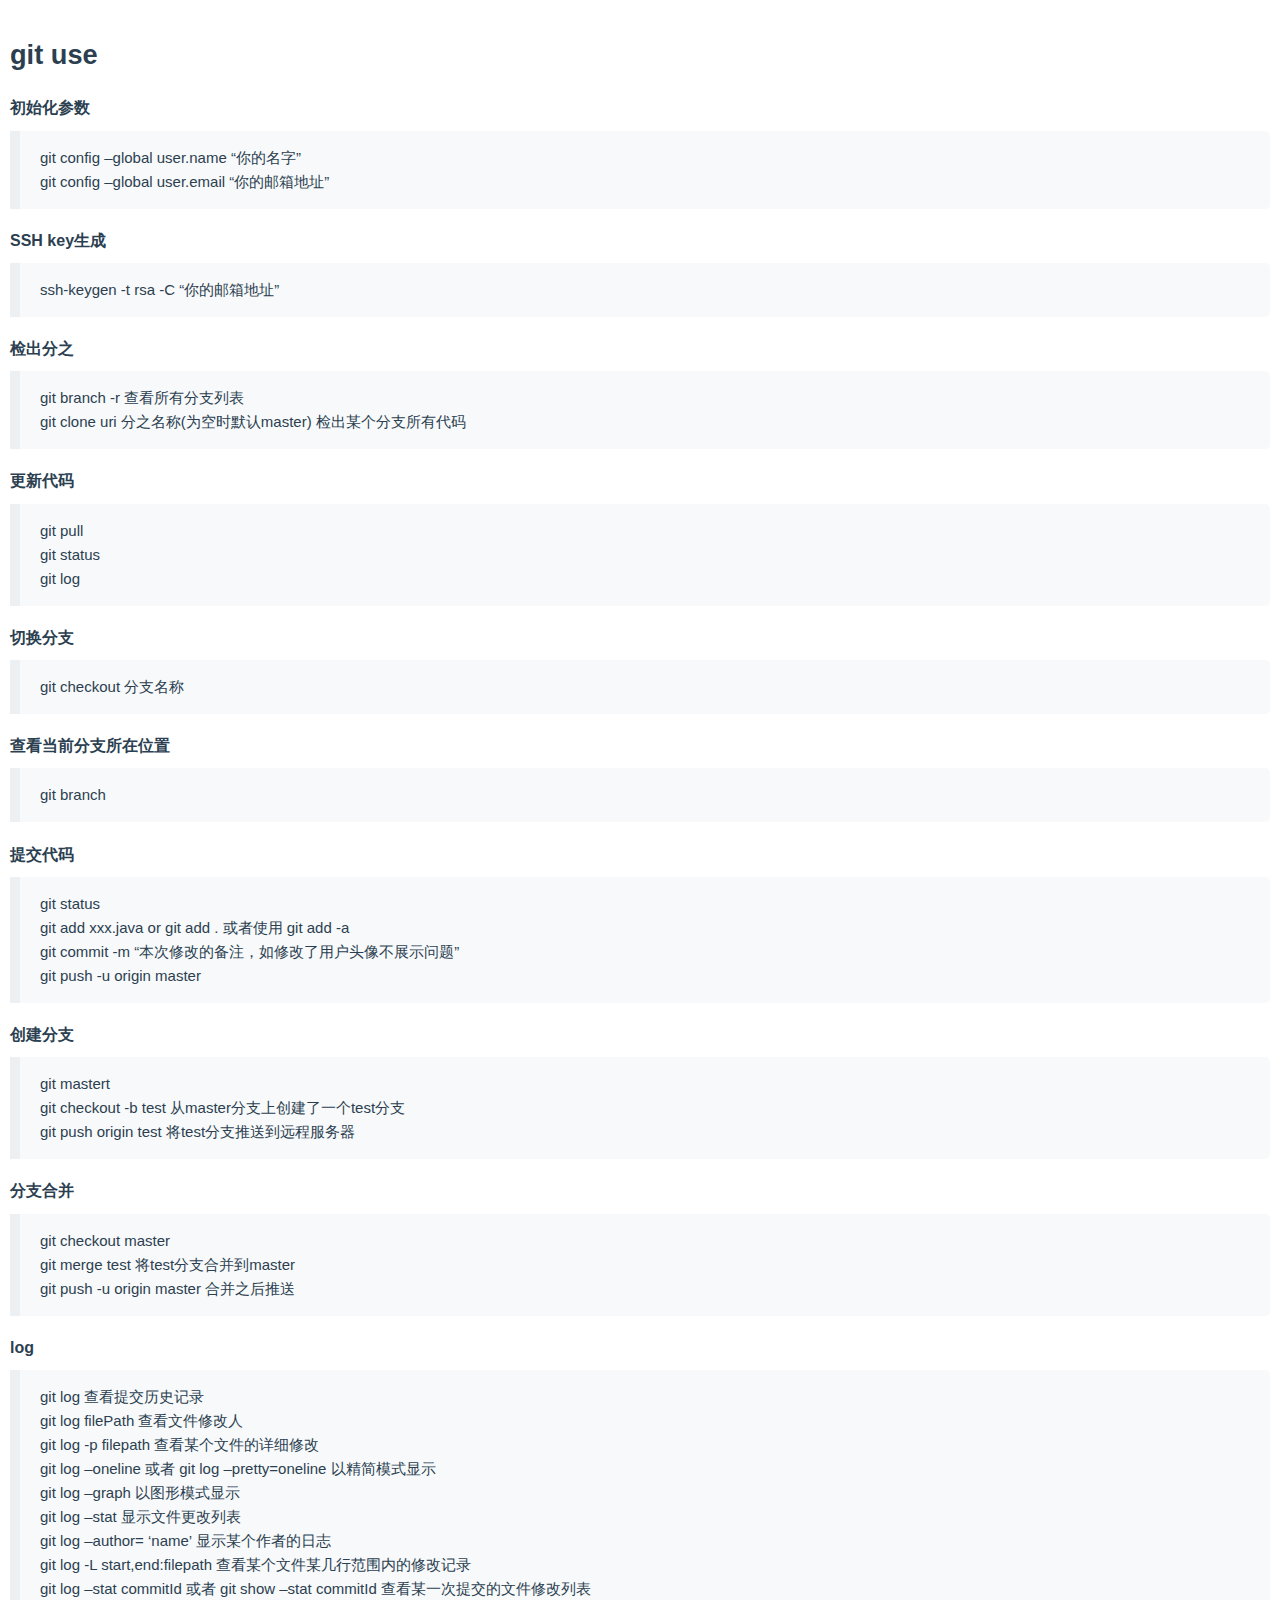
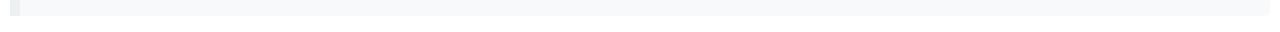
==== commit 5d070672: "Update git.html" ====
--- a/git.html
+++ b/git.html
@@ -80,11 +80,12 @@
 
 <blockquote>
   <p>git log 查看提交历史记录 <br>
+  git log filePath  查看文件修改人<br>
+  git log -p filepath 查看某个文件的详细修改 <br>
   git log –oneline  或者 git log –pretty=oneline 以精简模式显示 <br>
   git log –graph 以图形模式显示 <br>
   git log –stat 显示文件更改列表 <br>
   git log –author= ‘name’ 显示某个作者的日志 <br>
-  git log -p filepath 查看某个文件的详细修改 <br>
   git log -L start,end:filepath 查看某个文件某几行范围内的修改记录 <br>
    git log –stat commitId  或者 git show –stat commitId 查看某一次提交的文件修改列表  </p>
 </blockquote></div></body></html>
